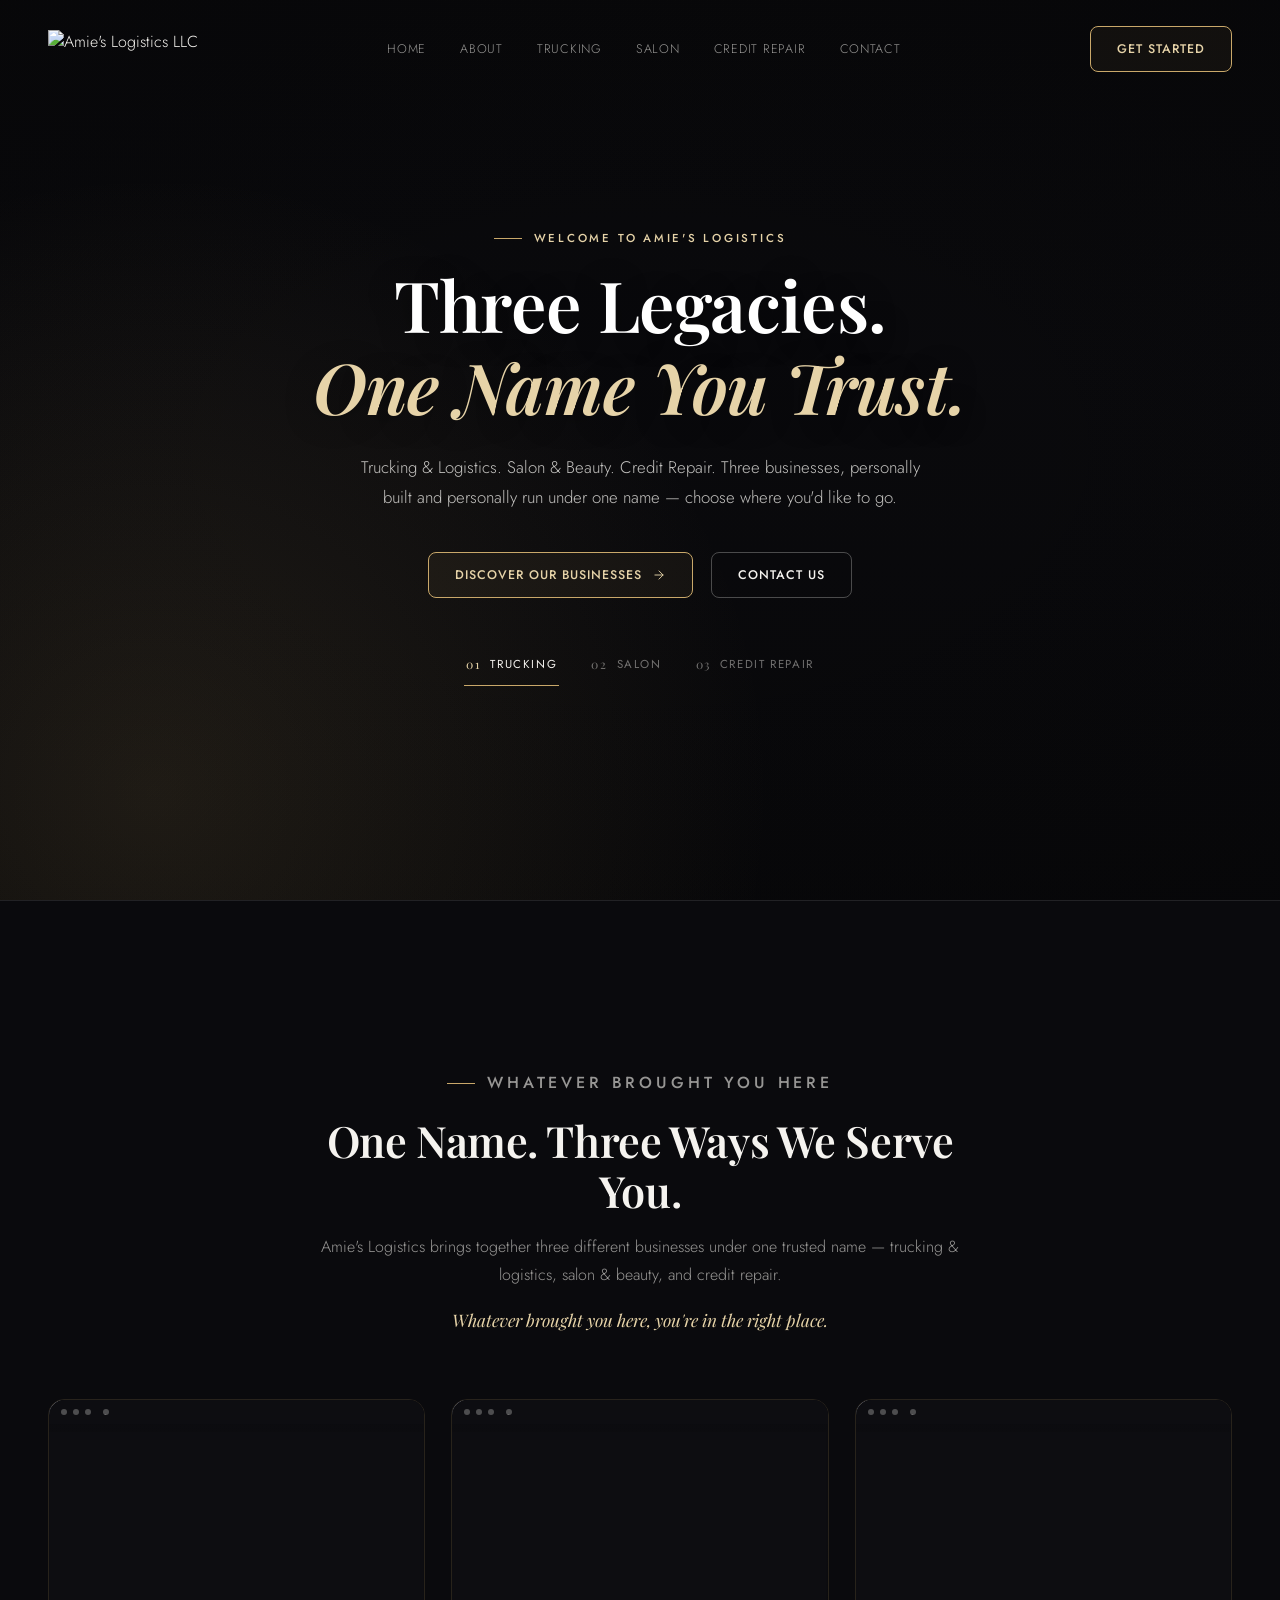
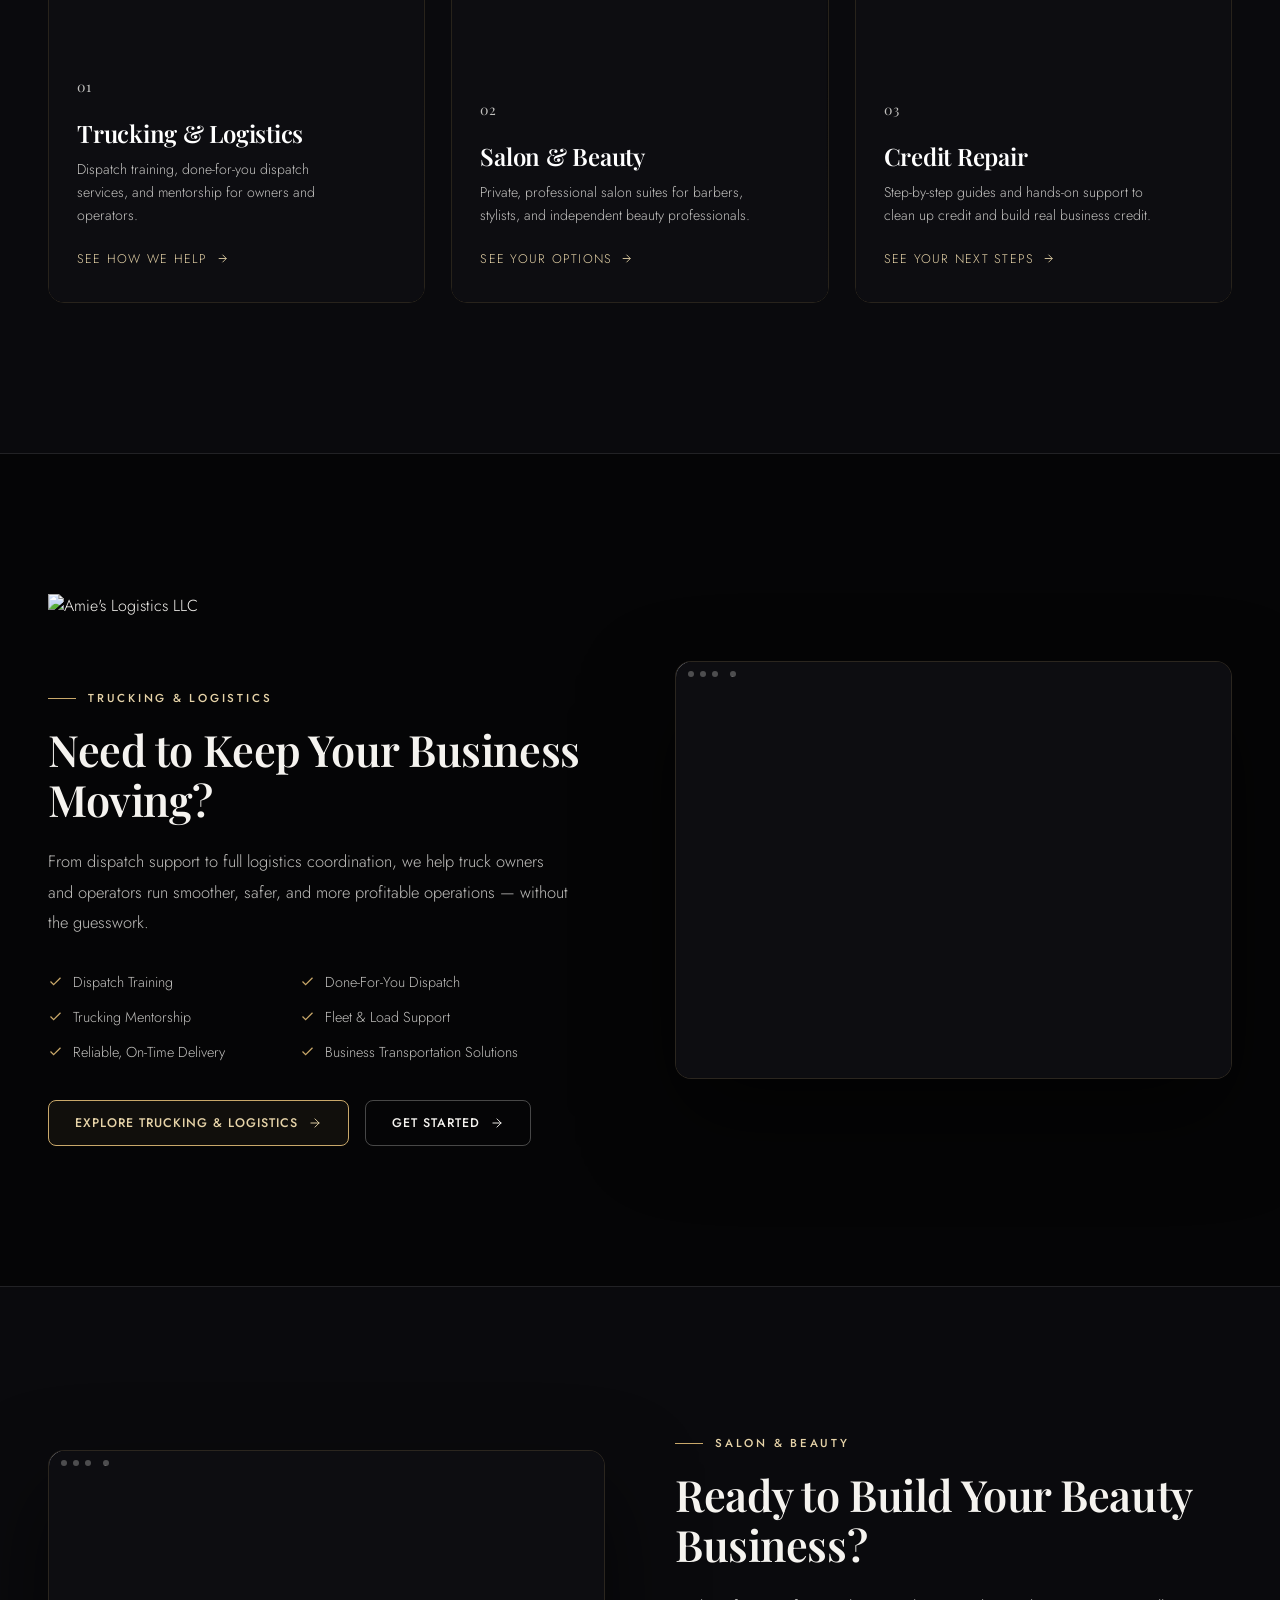
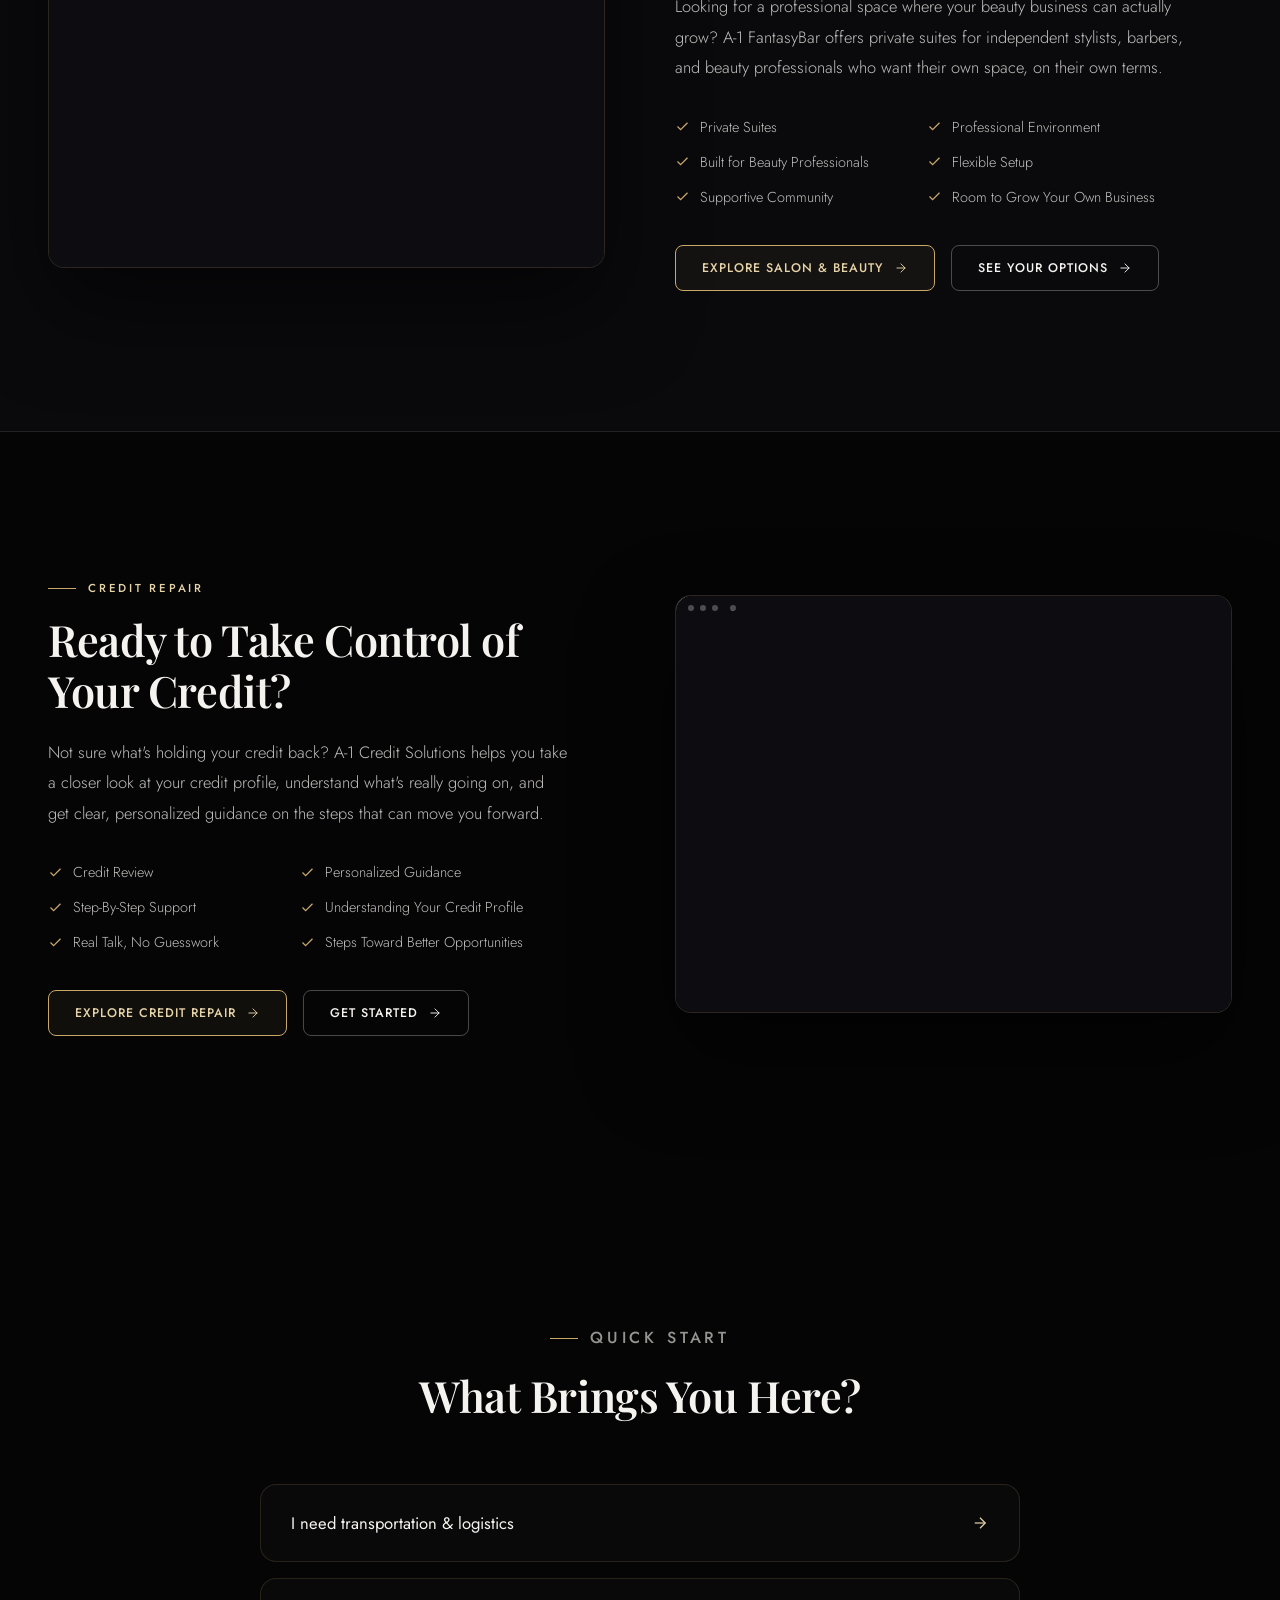
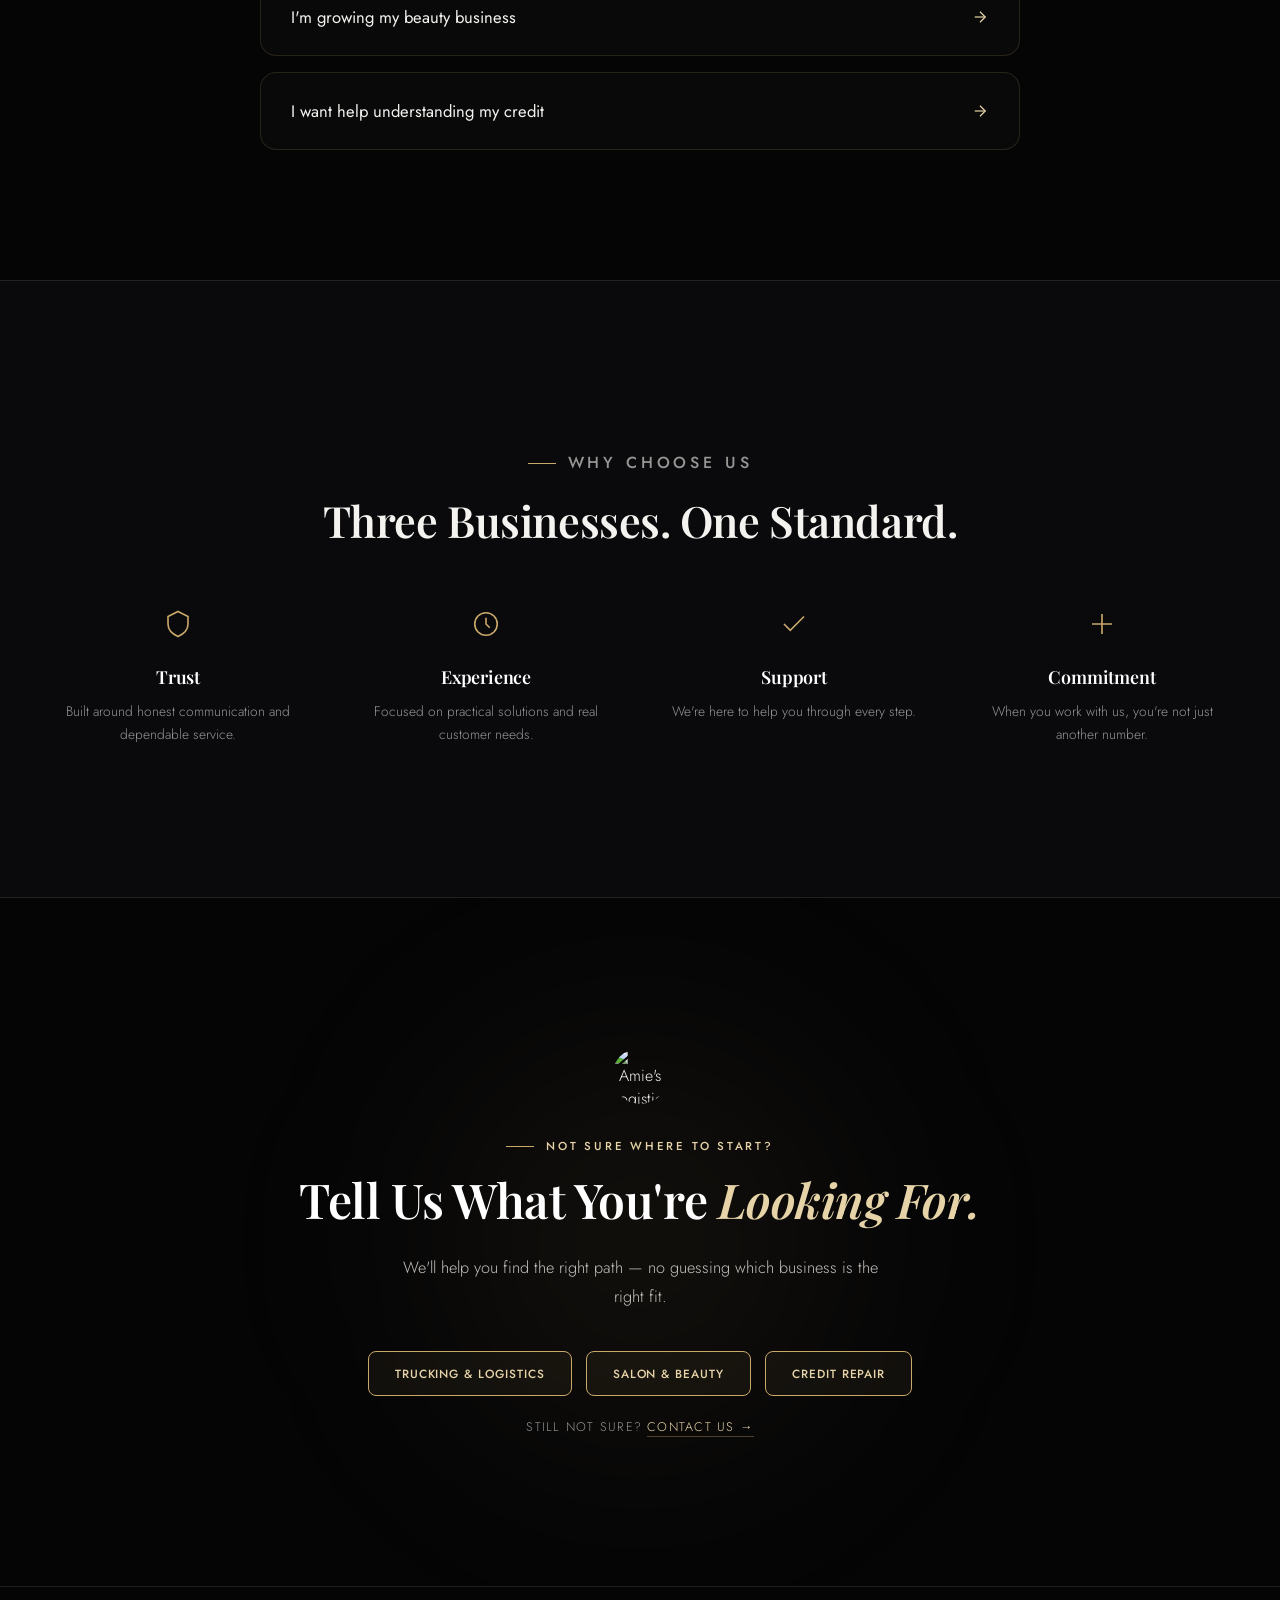
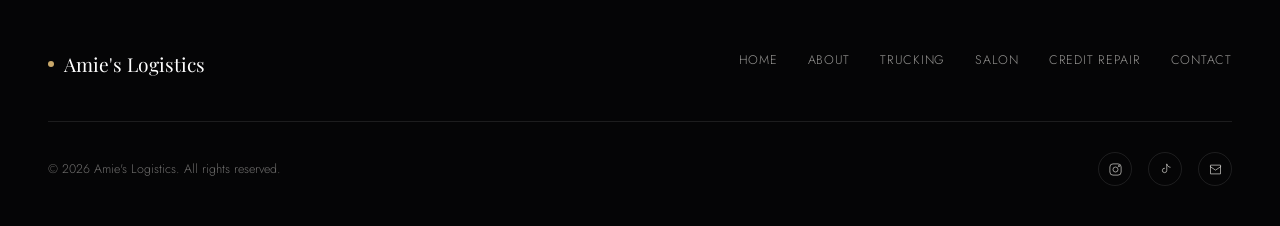
==== index.html @ 56acf5ae "Show the full target-site nav bar in previews again" ====
<!doctype html>
<html lang="en">
<head>
<meta charset="utf-8" />
<meta name="viewport" content="width=device-width, initial-scale=1" />
<title>Amie's Logistics | Trucking, Salon &amp; Credit Repair</title>
<meta name="description" content="Three trusted businesses, one name: Amie's Logistics, A-1 FantasyBar, and A-1 Credit Solutions." />
<link rel="icon" href="https://raw.githubusercontent.com/jaredrafalesgan/Trucking-Amie-Logistics/claude/amies-logistics-redesign-83s2rz/assets/img/logo/favicon-32.png" type="image/png" />
<link rel="apple-touch-icon" href="https://raw.githubusercontent.com/jaredrafalesgan/Trucking-Amie-Logistics/claude/amies-logistics-redesign-83s2rz/assets/img/logo/apple-touch-icon.jpg" />
<link rel="preconnect" href="https://fonts.googleapis.com">
<link rel="preconnect" href="https://fonts.gstatic.com" crossorigin>
<link href="https://fonts.googleapis.com/css2?family=Playfair+Display:ital,wght@0,500;0,600;0,700;1,500&family=Jost:wght@300;400;500;600&display=swap" rel="stylesheet">
<link rel="preload" as="image" href="https://raw.githubusercontent.com/jaredrafalesgan/Trucking-Amie-Logistics/claude/amies-logistics-redesign-83s2rz/assets/img/gateway/hero-preview-trucking.jpg" />
<link rel="preload" as="image" href="https://raw.githubusercontent.com/jaredrafalesgan/Trucking-Amie-Logistics/claude/amies-logistics-redesign-83s2rz/assets/img/gateway/hero-preview-salon.jpg" />
<link rel="preload" as="image" href="https://raw.githubusercontent.com/jaredrafalesgan/Trucking-Amie-Logistics/claude/amies-logistics-redesign-83s2rz/assets/img/gateway/hero-preview-credit-repair.jpg" />
<style>
:root{
  --bg-950:#050506;
  --bg-900:#0a0a0d;
  --bg-850:#0e0e12;
  --line:rgba(201,168,106,.16);
  --line-soft:rgba(245,243,239,.1);
  --gold:#c9a86a;
  --gold-soft:#e6d3a8;
  --white:#f5f3ef;
  --gray-300:rgba(245,243,239,.78);
  --gray-400:rgba(245,243,239,.6);
  --gray-500:rgba(245,243,239,.44);
  --serif:'Playfair Display',Georgia,serif;
  --sans:'Jost',Arial,sans-serif;
  --container:1240px;
  --r-card:16px;
  --r-btn:8px;
}
*{box-sizing:border-box;}
html{scroll-behavior:smooth;overflow-x:hidden;width:100%;}
body{
  margin:0;
  width:100%;
  background:var(--bg-950);
  color:var(--white);
  font-family:var(--sans);
  font-weight:300;
  -webkit-font-smoothing:antialiased;
  overflow-x:hidden;
}
/* Full-bleed top-level bands: when this page is pasted into a page
   builder's own boxed/max-width row (e.g. a GoHighLevel Custom HTML
   element), these selectors break out to the true viewport edge so
   backgrounds always run edge-to-edge instead of leaving side gaps.
   .wrap elements nested inside still center the actual text/cards at
   a comfortable reading width — only the band itself goes full width. */
.hero,.explore,.biz-detail,.selector,.why,.final-cta,.site-footer{
  width:100vw;
  max-width:100vw;
  margin-left:calc(50% - 50vw);
  margin-right:calc(50% - 50vw);
}
img,video{max-width:100%;display:block;}
a{color:inherit;text-decoration:none;}
.wrap{max-width:var(--container);margin:0 auto;padding:0 28px;}
h1,h2,h3{font-family:var(--serif);font-weight:600;margin:0;line-height:1.16;letter-spacing:-.01em;}
p{margin:0;}
.eyebrow{
  display:inline-flex;align-items:center;gap:12px;
  font-size:.72rem;letter-spacing:.24em;text-transform:uppercase;
  color:var(--gold-soft);margin:0 0 18px;font-weight:500;
}
.eyebrow::before{content:"";width:28px;height:1px;background:var(--gold);flex:none;}
.center .eyebrow{justify-content:center;}
.divider{width:56px;height:1px;background:linear-gradient(90deg,var(--gold),transparent);margin:22px 0;}
.center .divider{margin-left:auto;margin-right:auto;background:linear-gradient(90deg,transparent,var(--gold),transparent);}

.btn{
  display:inline-flex;align-items:center;gap:10px;
  padding:13px 26px;border-radius:var(--r-btn);font-size:.78rem;font-weight:500;
  letter-spacing:.08em;text-transform:uppercase;border:1px solid transparent;
  transition:transform .25s ease,border-color .25s ease,background .25s ease,color .25s ease;
  cursor:pointer;white-space:nowrap;
}
.btn svg{width:14px;height:14px;stroke:currentColor;fill:none;stroke-width:1.6;stroke-linecap:round;stroke-linejoin:round;transition:transform .25s ease;}
.btn:hover svg{transform:translateX(3px);}
.btn-gold{border-color:var(--gold);color:var(--gold-soft);background:rgba(201,168,106,.06);}
.btn-gold:hover{background:rgba(201,168,106,.14);border-color:var(--gold-soft);}
.btn-ghost{border-color:rgba(245,243,239,.28);color:var(--white);}
.btn-ghost:hover{border-color:rgba(245,243,239,.55);}
.link-arrow{display:inline-flex;align-items:center;gap:8px;font-size:.78rem;letter-spacing:.1em;text-transform:uppercase;color:var(--gold-soft);position:relative;}
.link-arrow svg{width:13px;height:13px;stroke:currentColor;fill:none;stroke-width:1.6;transition:transform .3s ease;}
.link-arrow:hover svg{transform:translateX(5px);}

[data-reveal]{opacity:0;transform:translateY(28px);transition:opacity .9s cubic-bezier(.19,1,.22,1),transform .9s cubic-bezier(.19,1,.22,1);}
[data-reveal].is-visible{opacity:1;transform:translateY(0);}
@media (prefers-reduced-motion: reduce){ [data-reveal]{opacity:1!important;transform:none!important;transition:none!important;} }

/* ---------- nav ---------- */
.site-header{position:fixed;top:0;left:0;right:0;z-index:70;background:transparent;border-bottom:1px solid transparent;transition:background .4s ease,border-color .4s ease,padding .3s ease;}
.site-header.is-scrolled{background:rgba(5,5,6,.86);backdrop-filter:blur(16px);border-color:var(--line);}
.nav{max-width:var(--container);margin:0 auto;padding:26px 28px;display:flex;align-items:center;justify-content:space-between;gap:24px;transition:padding .3s ease;}
.site-header.is-scrolled .nav{padding:16px 28px;}
.nav-brand{display:flex;align-items:center;}
.nav-brand img{height:38px;width:auto;display:block;}
.nav-links{display:flex;gap:34px;font-size:.78rem;letter-spacing:.06em;text-transform:uppercase;}
.nav-links a{color:var(--gray-400);transition:color .2s ease;}
.nav-links a:hover{color:var(--white);}
.nav-cta{display:flex;align-items:center;gap:18px;}
.nav-toggle{display:none;background:none;border:0;color:#fff;padding:6px;cursor:pointer;}
.nav-toggle svg{width:22px;height:22px;stroke:currentColor;fill:none;stroke-width:1.6;stroke-linecap:round;}
@media (max-width:920px){
  .nav-links{display:none;}
  .nav-cta .btn{display:none;}
  .nav-toggle{display:block;}
}
.mobile-panel{position:fixed;inset:0;z-index:90;background:var(--bg-950);display:flex;flex-direction:column;padding:26px 30px;gap:0;transform:translateX(100%);transition:transform .35s cubic-bezier(.19,1,.22,1);overflow-y:auto;}
.mobile-panel.is-open{transform:translateX(0);}
.mobile-close{align-self:flex-end;background:none;border:0;color:#fff;padding:6px;cursor:pointer;margin-bottom:20px;}
.mobile-close svg{width:22px;height:22px;stroke:currentColor;fill:none;stroke-width:1.6;stroke-linecap:round;}
.mobile-panel a{font-family:var(--serif);font-size:1.5rem;color:var(--white);padding:16px 0;border-bottom:1px solid var(--line-soft);}
.mobile-panel .btn{margin-top:26px;align-self:flex-start;}
.mobile-logo{height:36px;width:auto;margin-bottom:28px;}

/* ---------- hero ---------- */
.hero{position:relative;min-height:100vh;display:flex;align-items:center;overflow:hidden;background:var(--bg-950);}

/* cinematic hero background: one looping brand video per business,
   crossfading in turn, full-bleed behind the hero content */
.hero-preview-stage{position:absolute;inset:0;z-index:0;overflow:hidden;background:var(--bg-950);}
.hero-preview-slide{position:absolute;inset:0;opacity:0;transition:opacity .6s ease;pointer-events:none;}
.hero-preview-slide.is-active{opacity:1;transition-delay:.6s;}
.hero-preview-slide video{
  position:absolute;inset:0;width:100%;height:100%;object-fit:cover;object-position:center;background:#0d0d11;
}
.hero-preview-stage::after{
  content:"";position:absolute;inset:0;z-index:1;pointer-events:none;
  background:
    radial-gradient(circle at 12% 88%, rgba(201,168,106,.12), transparent 45%),
    radial-gradient(ellipse 120% 95% at 50% 50%, transparent 22%, rgba(5,5,6,.6) 100%),
    linear-gradient(180deg, rgba(5,5,6,.62) 0%, rgba(5,5,6,.42) 42%, rgba(5,5,6,.65) 100%);
}

.hero .wrap{position:relative;z-index:2;text-align:center;max-width:820px;}
.hero h1{font-size:clamp(2.6rem,6vw,4.4rem);color:#fff;margin-bottom:24px;text-shadow:0 4px 30px rgba(0,0,0,.4);}
.hero h1 em{font-style:italic;color:var(--gold-soft);}
.hero p.lede{font-size:1.05rem;color:var(--gray-300);max-width:560px;margin:0 auto 40px;line-height:1.8;font-weight:300;}
.hero .cta-row{display:flex;gap:18px;flex-wrap:wrap;justify-content:center;}

/* current-business indicators */
.hero-indicators{position:relative;z-index:2;display:flex;gap:30px;justify-content:center;margin-top:52px;flex-wrap:wrap;}
.hero-indicator{
  display:flex;align-items:center;gap:9px;background:none;border:0;padding:6px 2px;cursor:pointer;
  color:var(--gray-500);font-family:var(--sans);font-size:.72rem;letter-spacing:.14em;text-transform:uppercase;
  transition:color .3s ease;position:relative;
}
.hero-indicator .num{font-family:var(--serif);font-size:.76rem;color:var(--gray-500);transition:color .3s ease;}
.hero-indicator::after{content:"";position:absolute;left:0;bottom:-8px;width:100%;height:1px;background:var(--gold);transform:scaleX(0);transform-origin:left;transition:transform .4s ease;}
.hero-indicator:hover{color:var(--gray-300);}
.hero-indicator.is-active{color:var(--white);}
.hero-indicator.is-active .num{color:var(--gold-soft);}
.hero-indicator.is-active::after{transform:scaleX(1);}
@media (max-width:560px){.hero-indicators{gap:20px;margin-top:40px;}.hero-indicator{font-size:.66rem;}}

/* ---------- section heading shared ---------- */
.section-head{max-width:640px;margin:0 auto 64px;text-align:center;}
.section-head h2{font-size:clamp(1.9rem,3.6vw,2.7rem);}
.section-head p{color:var(--gray-400);margin-top:18px;font-size:1rem;line-height:1.75;}
.section-head p.highlight{color:var(--gold-soft);margin-top:16px;font-family:var(--serif);font-size:1.08rem;font-style:italic;}

/* ---------- explore (intro + business cards) ---------- */
.explore{padding:150px 0;background:var(--bg-900);border-top:1px solid var(--line-soft);border-bottom:1px solid var(--line-soft);scroll-margin-top:100px;}
.biz-grid{display:grid;grid-template-columns:repeat(3,1fr);gap:26px;}
.biz-card{
  position:relative;border-radius:var(--r-card);overflow:hidden;aspect-ratio:3/4;
  border:1px solid var(--line);transition:transform .4s cubic-bezier(.19,1,.22,1);cursor:pointer;
}
.biz-card:hover{transform:translateY(-6px);}
.biz-card img{position:absolute;inset:0;width:100%;height:100%;object-fit:cover;transition:transform .6s ease;}
.biz-card:hover img{transform:scale(1.06);}
.biz-card::before{content:"";position:absolute;inset:0;background:linear-gradient(to top,rgba(5,5,6,.94) 8%,rgba(5,5,6,.55) 46%,rgba(5,5,6,.15) 72%);z-index:1;}
.live-preview{position:absolute;inset:0;overflow:hidden;background:#0d0d11;}
.live-preview::after{
  content:"";position:absolute;inset:0;z-index:1;pointer-events:none;
  background:linear-gradient(to bottom, transparent 58%, rgba(13,13,17,.6) 78%, #0d0d11 100%);
}
/* Frames with a known hero height (below) are cropped precisely to the
   hero itself, so they only need a hairline safety fade, not a mask. */
.live-preview[data-hero-h]::after{
  background:linear-gradient(to bottom, transparent 97%, #0d0d11 100%);
}
/* Always-visible base layer: shows instantly, and shows through again
   whenever the iframe below is unmounted (see the IntersectionObserver
   in the script at the bottom) — while it's off-screen, just after it
   scrolls away, or on the rare device that can't embed the live page
   at all. */
.preview-fallback{position:absolute;inset:0;width:100%;height:100%;object-fit:cover;object-position:top center;z-index:0;}
/* Recorded screen-capture of the actual live site, played on mobile in
   place of the still screenshot (desktop keeps its real live iframe).
   Sits on top of .preview-fallback in the DOM so it covers the image
   the instant it starts, and shares its poster so there's no flash. */
.preview-video{position:absolute;inset:0;width:100%;height:100%;object-fit:cover;object-position:top center;z-index:0;}
.live-preview-bar{position:absolute;top:0;left:0;right:0;z-index:2;display:flex;align-items:center;gap:6px;padding:9px 12px;background:#0d0d11;}
.live-preview-bar span{width:6px;height:6px;border-radius:50%;background:rgba(245,243,239,.28);}
.live-preview-bar .url{margin-left:6px;font-size:.6rem;letter-spacing:.03em;color:var(--gray-500);white-space:nowrap;overflow:hidden;text-overflow:ellipsis;}
.live-preview iframe{position:absolute;top:32px;left:0;width:1440px;height:2600px;border:0;pointer-events:none;transform-origin:top left;background:#0d0d11;z-index:1;}
.biz-card:hover .live-preview iframe{transition:transform .6s ease;}
.biz-content{position:relative;z-index:2;height:100%;display:flex;flex-direction:column;justify-content:flex-end;padding:34px 28px;}
.biz-num{font-family:var(--serif);font-size:.85rem;color:var(--gold-soft);letter-spacing:.08em;margin-bottom:14px;}
.biz-content h3{font-size:1.5rem;color:#fff;margin-bottom:10px;}
.biz-content p{font-size:.88rem;line-height:1.65;color:var(--gray-300);margin-bottom:22px;max-width:280px;}
@media (max-width:980px){.biz-grid{grid-template-columns:1fr;max-width:440px;margin:0 auto;}.biz-card{aspect-ratio:4/5;}}

/* ---------- business detail sections (trucking / salon / credit repair) ---------- */
/* scroll-margin-top keeps the fixed nav from landing flush against — and
   visually overlapping — this section's own top edge (its preview frame's
   nav bar included) when the page scrolls here via the selector links or
   a direct #anchor, since the fixed header has no room of its own in the
   page's normal layout flow to push against. */
.biz-detail{padding:140px 0;background:var(--bg-950);overflow:hidden;scroll-margin-top:100px;}
.biz-detail.bg-alt{background:var(--bg-900);border-top:1px solid var(--line-soft);border-bottom:1px solid var(--line-soft);}
.biz-detail .wrap{display:grid;grid-template-columns:1fr 1fr;gap:70px;align-items:center;}
.biz-detail-logo{height:58px;width:auto;margin-bottom:30px;display:block;}
.biz-detail-text h2{font-size:clamp(1.9rem,3.6vw,2.7rem);margin-bottom:22px;}
.biz-detail-text p.lede{color:var(--gray-300);font-size:1.03rem;line-height:1.85;margin-bottom:34px;max-width:520px;}
.biz-list{display:grid;grid-template-columns:1fr 1fr;gap:15px 24px;margin:0 0 38px;list-style:none;padding:0;max-width:480px;}
.biz-list li{display:flex;align-items:center;gap:10px;font-size:.9rem;color:var(--gray-300);}
.biz-list li svg{width:15px;height:15px;stroke:var(--gold);fill:none;stroke-width:2;flex:none;}
.biz-detail-ctas{display:flex;gap:16px;flex-wrap:wrap;}
.biz-detail-media{position:relative;}
.biz-detail-frame{position:relative;aspect-ratio:4/3;border-radius:var(--r-card);overflow:hidden;border:1px solid var(--line);box-shadow:0 40px 90px rgba(0,0,0,.55);background:#0d0d11;}
@media (max-width:900px){
  .biz-detail{padding:100px 0;}
  .biz-detail .wrap{grid-template-columns:1fr;gap:44px;}
  .biz-list{grid-template-columns:1fr;max-width:none;}
  .biz-detail-media{order:-1;}
}

/* ---------- quick selector ---------- */
.selector{padding:130px 0;background:var(--bg-950);}
.selector-grid{display:flex;flex-direction:column;gap:16px;max-width:760px;margin:48px auto 0;}
.selector-row{
  display:flex;align-items:center;justify-content:space-between;gap:20px;
  padding:26px 30px;border:1px solid var(--line);border-radius:var(--r-card);
  background:rgba(255,255,255,.02);cursor:pointer;transition:border-color .3s ease,background .3s ease,transform .3s ease;
  text-align:left;width:100%;color:var(--white);font-family:var(--sans);
}
.selector-row:hover{border-color:rgba(201,168,106,.4);background:rgba(201,168,106,.04);transform:translateX(4px);}
.selector-row.is-selected{border-color:var(--gold);background:rgba(201,168,106,.08);}
.selector-row .txt{font-size:1.04rem;font-weight:400;}
.selector-row svg{width:18px;height:18px;stroke:var(--gold-soft);fill:none;stroke-width:1.6;flex:none;transition:transform .3s ease;}
.selector-row:hover svg{transform:translateX(5px);}
@media (max-width:600px){.selector-row{padding:20px 22px;}.selector-row .txt{font-size:.92rem;}}

/* ---------- why choose us ---------- */
.why{padding:150px 0;background:var(--bg-900);border-top:1px solid var(--line-soft);border-bottom:1px solid var(--line-soft);}
.why-grid{display:grid;grid-template-columns:repeat(4,1fr);gap:48px;margin-top:8px;}
.why-item{text-align:center;}
.why-item svg{width:30px;height:30px;stroke:var(--gold);fill:none;stroke-width:1.3;margin-bottom:22px;}
.why-item h3{font-size:1.12rem;color:#fff;margin-bottom:12px;font-weight:600;}
.why-item p{font-size:.86rem;color:var(--gray-400);line-height:1.7;}
@media (max-width:900px){.why-grid{grid-template-columns:repeat(2,1fr);gap:44px 28px;}}
@media (max-width:560px){.why-grid{grid-template-columns:1fr;gap:38px;}}

/* ---------- final cta ---------- */
.final-cta{padding:150px 0;text-align:center;background:var(--bg-950);position:relative;overflow:hidden;}
.final-cta .orb{position:absolute;width:600px;height:600px;background:radial-gradient(circle,rgba(201,168,106,.1),transparent 70%);border-radius:50%;top:50%;left:50%;transform:translate(-50%,-50%);filter:blur(100px);}
.final-cta .wrap{position:relative;z-index:2;}
.final-cta-logo{height:48px;width:auto;margin:0 auto 26px;display:block;}
.final-cta h2{font-size:clamp(2rem,4vw,3rem);color:#fff;margin-bottom:26px;}
.final-cta h2 em{font-style:italic;color:var(--gold-soft);}
.final-cta p.lede{color:var(--gray-300);font-size:1.02rem;max-width:480px;margin:0 auto 40px;line-height:1.75;}
.final-cta-buttons{display:flex;gap:14px;flex-wrap:wrap;justify-content:center;margin-bottom:22px;}
.final-cta-buttons .btn{font-size:.74rem;}
.final-cta-contact{font-size:.78rem;letter-spacing:.1em;text-transform:uppercase;color:var(--gray-400);}
.final-cta-contact a{color:var(--gold-soft);border-bottom:1px solid rgba(201,168,106,.35);transition:color .2s ease;}
.final-cta-contact a:hover{color:var(--white);}

/* ---------- footer ---------- */
.site-footer{padding:64px 0 40px;background:var(--bg-950);border-top:1px solid var(--line-soft);}
.footer-top{display:flex;justify-content:space-between;align-items:flex-start;flex-wrap:wrap;gap:40px;padding-bottom:44px;border-bottom:1px solid var(--line-soft);}
.footer-brand{font-family:var(--serif);font-size:1.2rem;color:#fff;display:flex;align-items:center;gap:10px;}
.footer-brand .mark{width:6px;height:6px;border-radius:50%;background:var(--gold);}
.footer-nav{display:flex;gap:30px;flex-wrap:wrap;font-size:.78rem;letter-spacing:.06em;text-transform:uppercase;}
.footer-nav a{color:var(--gray-400);}
.footer-nav a:hover{color:var(--white);}
.footer-bottom{display:flex;justify-content:space-between;align-items:center;flex-wrap:wrap;gap:18px;padding-top:30px;}
.footer-bottom p{font-size:.78rem;color:var(--gray-500);}
.footer-socials{display:flex;gap:16px;}
.footer-socials a{width:34px;height:34px;border-radius:50%;border:1px solid var(--line-soft);display:flex;align-items:center;justify-content:center;color:var(--gray-400);transition:border-color .2s ease,color .2s ease;}
.footer-socials a:hover{border-color:var(--gold);color:var(--gold-soft);}
.footer-socials svg{width:15px;height:15px;stroke:currentColor;fill:none;stroke-width:1.6;}
</style>
</head>
<body>

<header class="site-header">
  <nav class="nav">
    <a href="/" class="nav-brand"><img src="https://raw.githubusercontent.com/jaredrafalesgan/Trucking-Amie-Logistics/claude/amies-logistics-redesign-83s2rz/assets/img/logo/logo-nav.jpg" alt="Amie's Logistics LLC" /></a>
    <div class="nav-links">
      <a href="/">Home</a>
      <a href="/about">About</a>
      <a href="/trucking">Trucking</a>
      <a href="/salon">Salon</a>
      <a href="/credit-repair">Credit Repair</a>
      <a href="/contact">Contact</a>
    </div>
    <div class="nav-cta">
      <a href="#explore" class="btn btn-gold">Get Started</a>
      <button class="nav-toggle" aria-label="Open menu"><svg viewBox="0 0 24 24"><path d="M4 7h16M4 12h16M4 17h16"/></svg></button>
    </div>
  </nav>
</header>
<div class="mobile-panel">
  <button class="mobile-close" aria-label="Close menu"><svg viewBox="0 0 24 24"><path d="M6 6l12 12M18 6L6 18"/></svg></button>
  <img class="mobile-logo" src="https://raw.githubusercontent.com/jaredrafalesgan/Trucking-Amie-Logistics/claude/amies-logistics-redesign-83s2rz/assets/img/logo/logo-nav.jpg" alt="Amie's Logistics LLC" />
  <a href="/">Home</a>
  <a href="/about">About</a>
  <a href="/trucking">Trucking</a>
  <a href="/salon">Salon</a>
  <a href="/credit-repair">Credit Repair</a>
  <a href="/contact">Contact</a>
  <a href="#explore" class="btn btn-gold">Get Started</a>
</div>

<section class="hero">
  <div class="hero-preview-stage" id="heroPreviewStage">
    <div class="hero-preview-slide is-active" data-index="0" style="background-image:url('https://raw.githubusercontent.com/jaredrafalesgan/Trucking-Amie-Logistics/claude/amies-logistics-redesign-83s2rz/assets/img/gateway/hero-preview-trucking.jpg');background-size:cover;background-position:center 20%;">
      <video muted loop playsinline autoplay preload="auto" poster="https://raw.githubusercontent.com/jaredrafalesgan/Trucking-Amie-Logistics/claude/amies-logistics-redesign-83s2rz/assets/img/gateway/hero-preview-trucking.jpg" aria-hidden="true">
        <source src="[data-uri]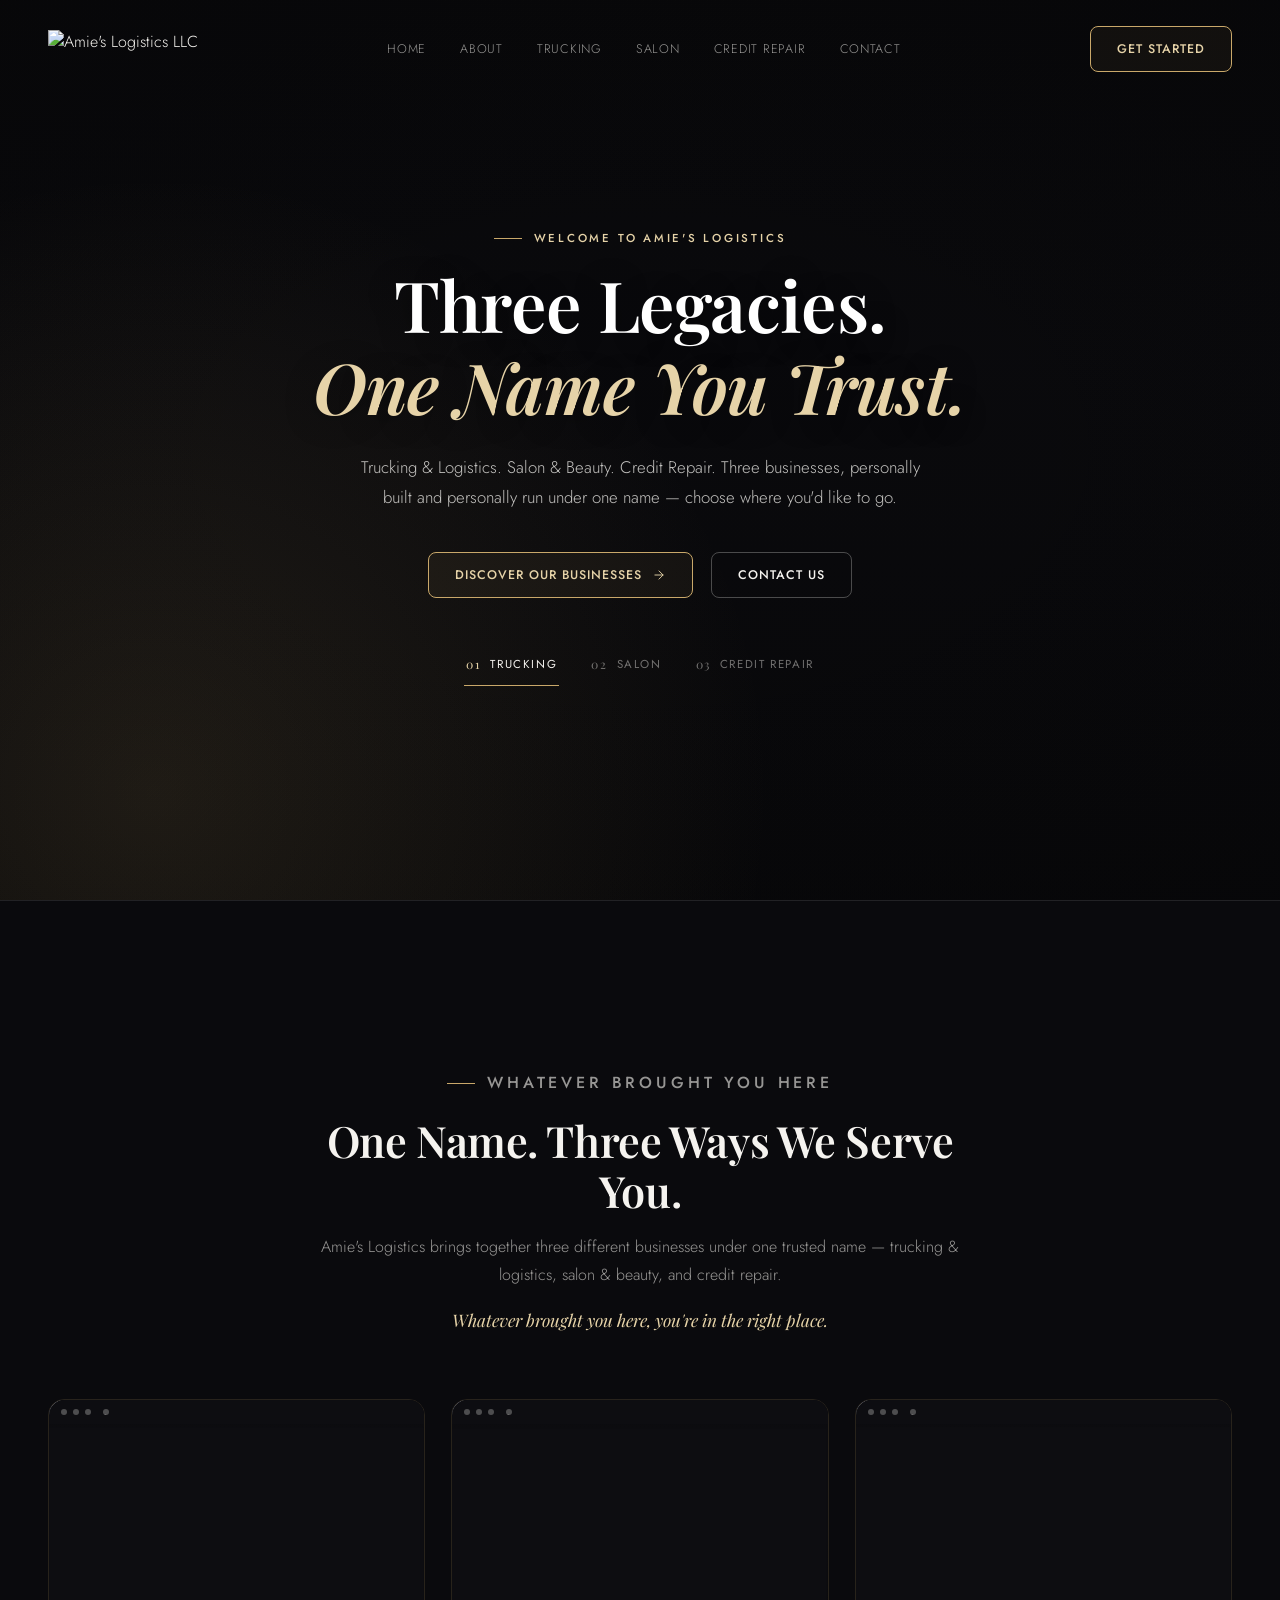
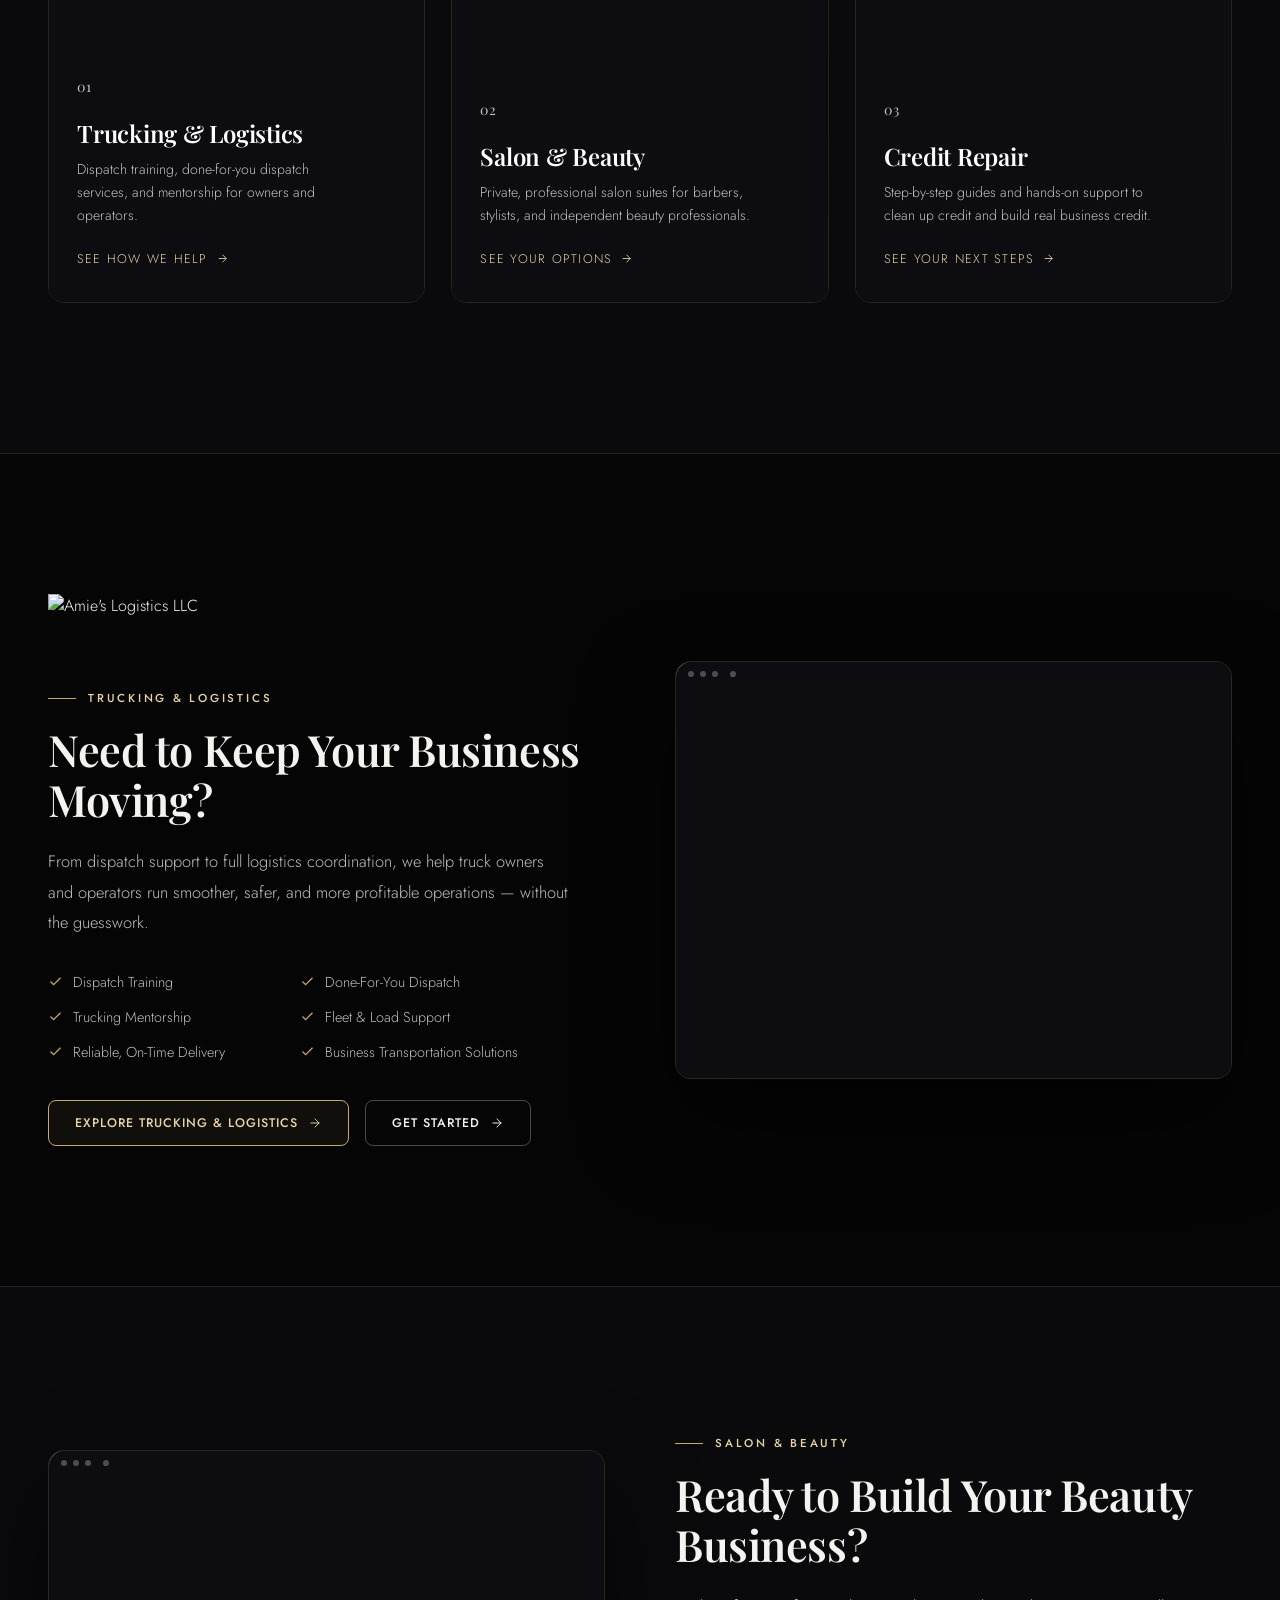
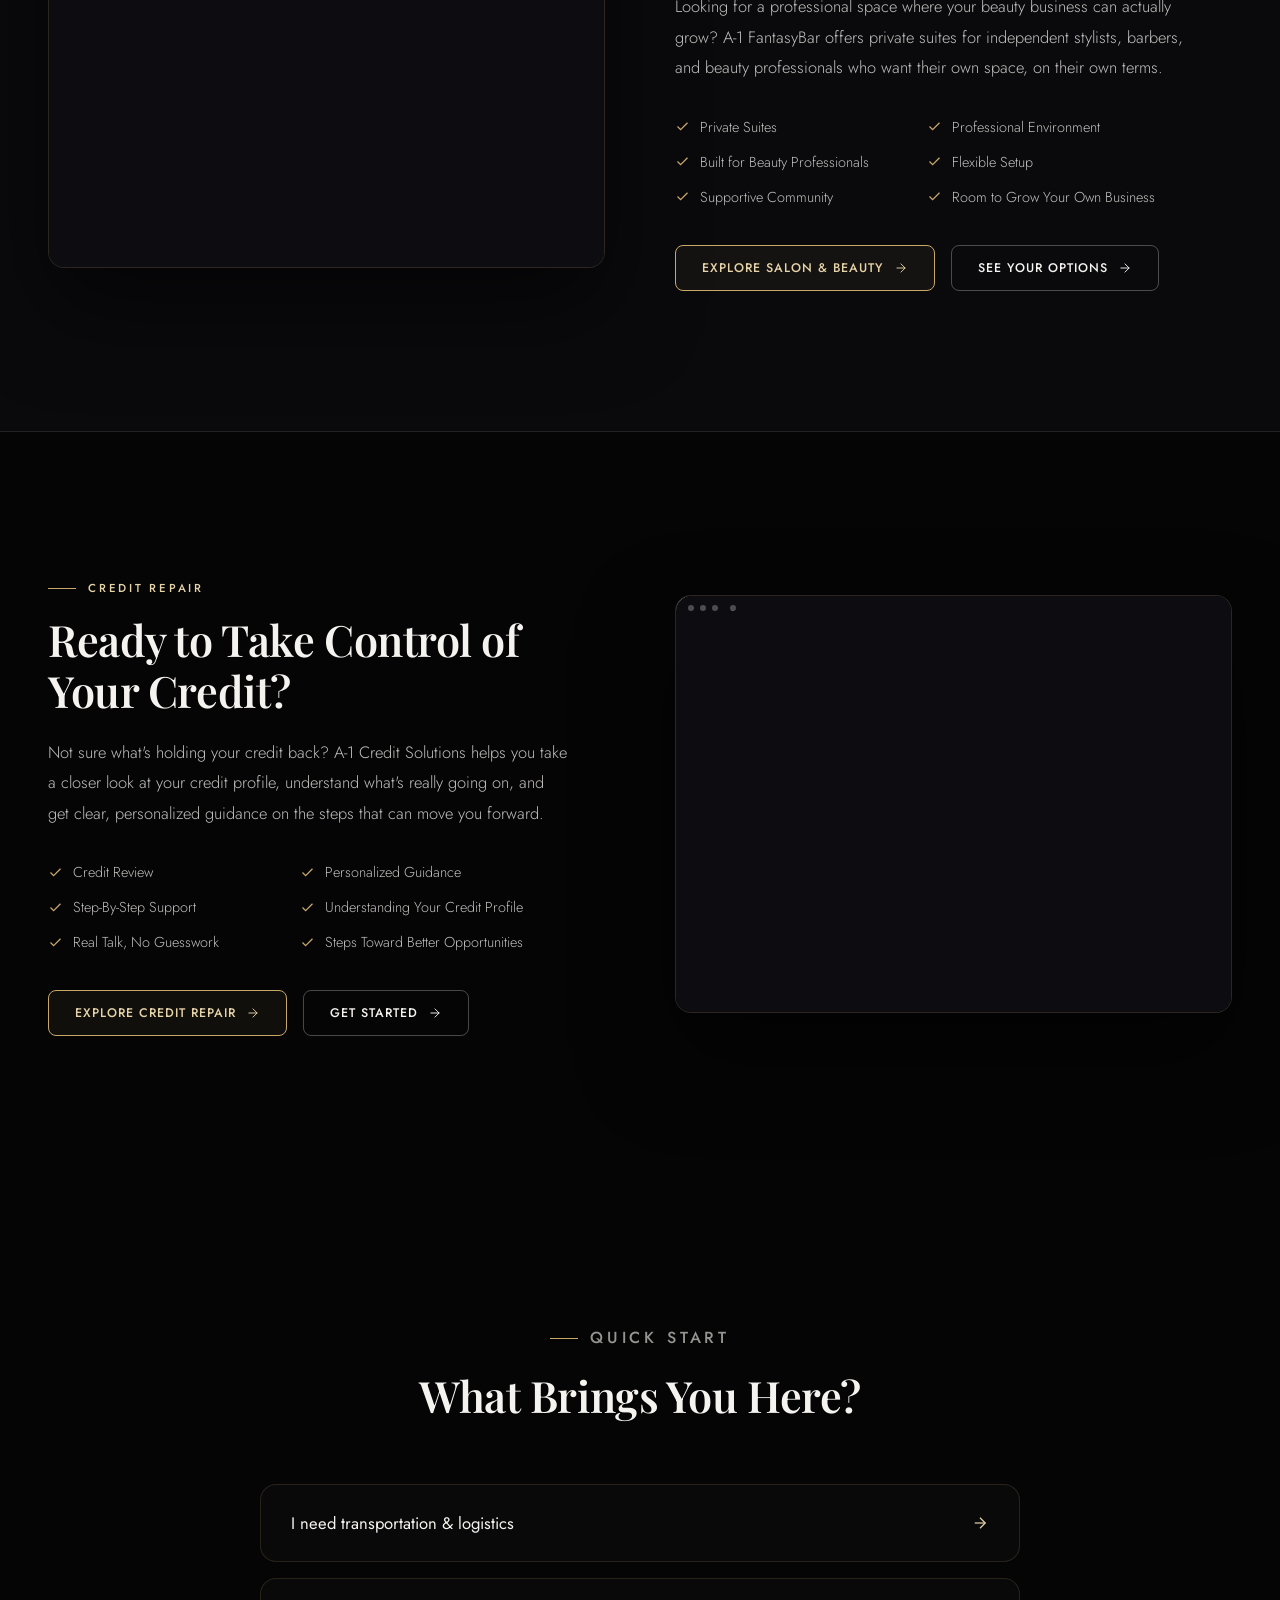
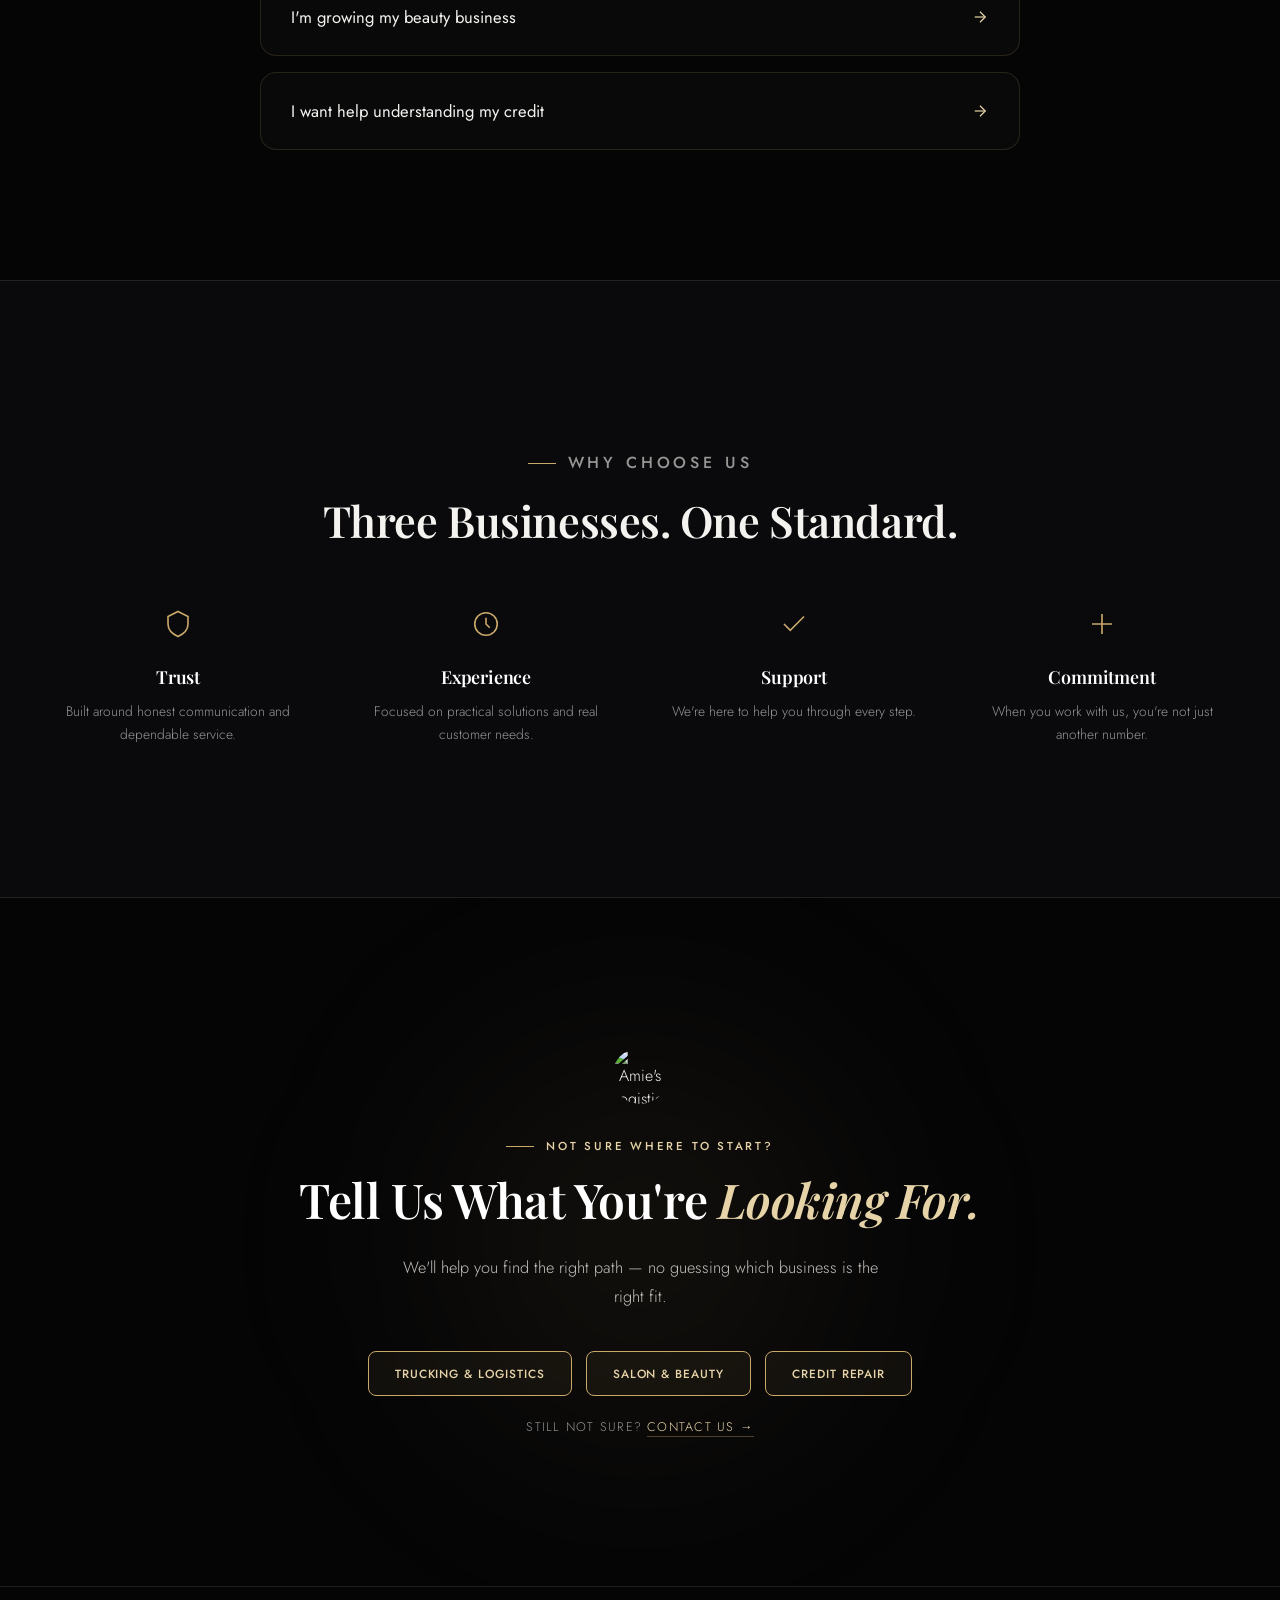
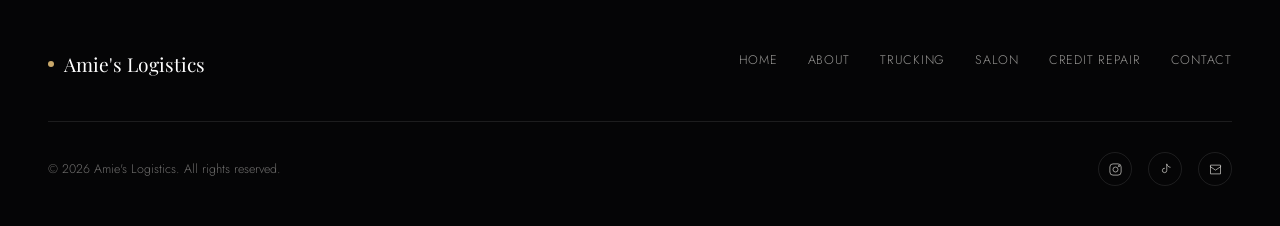
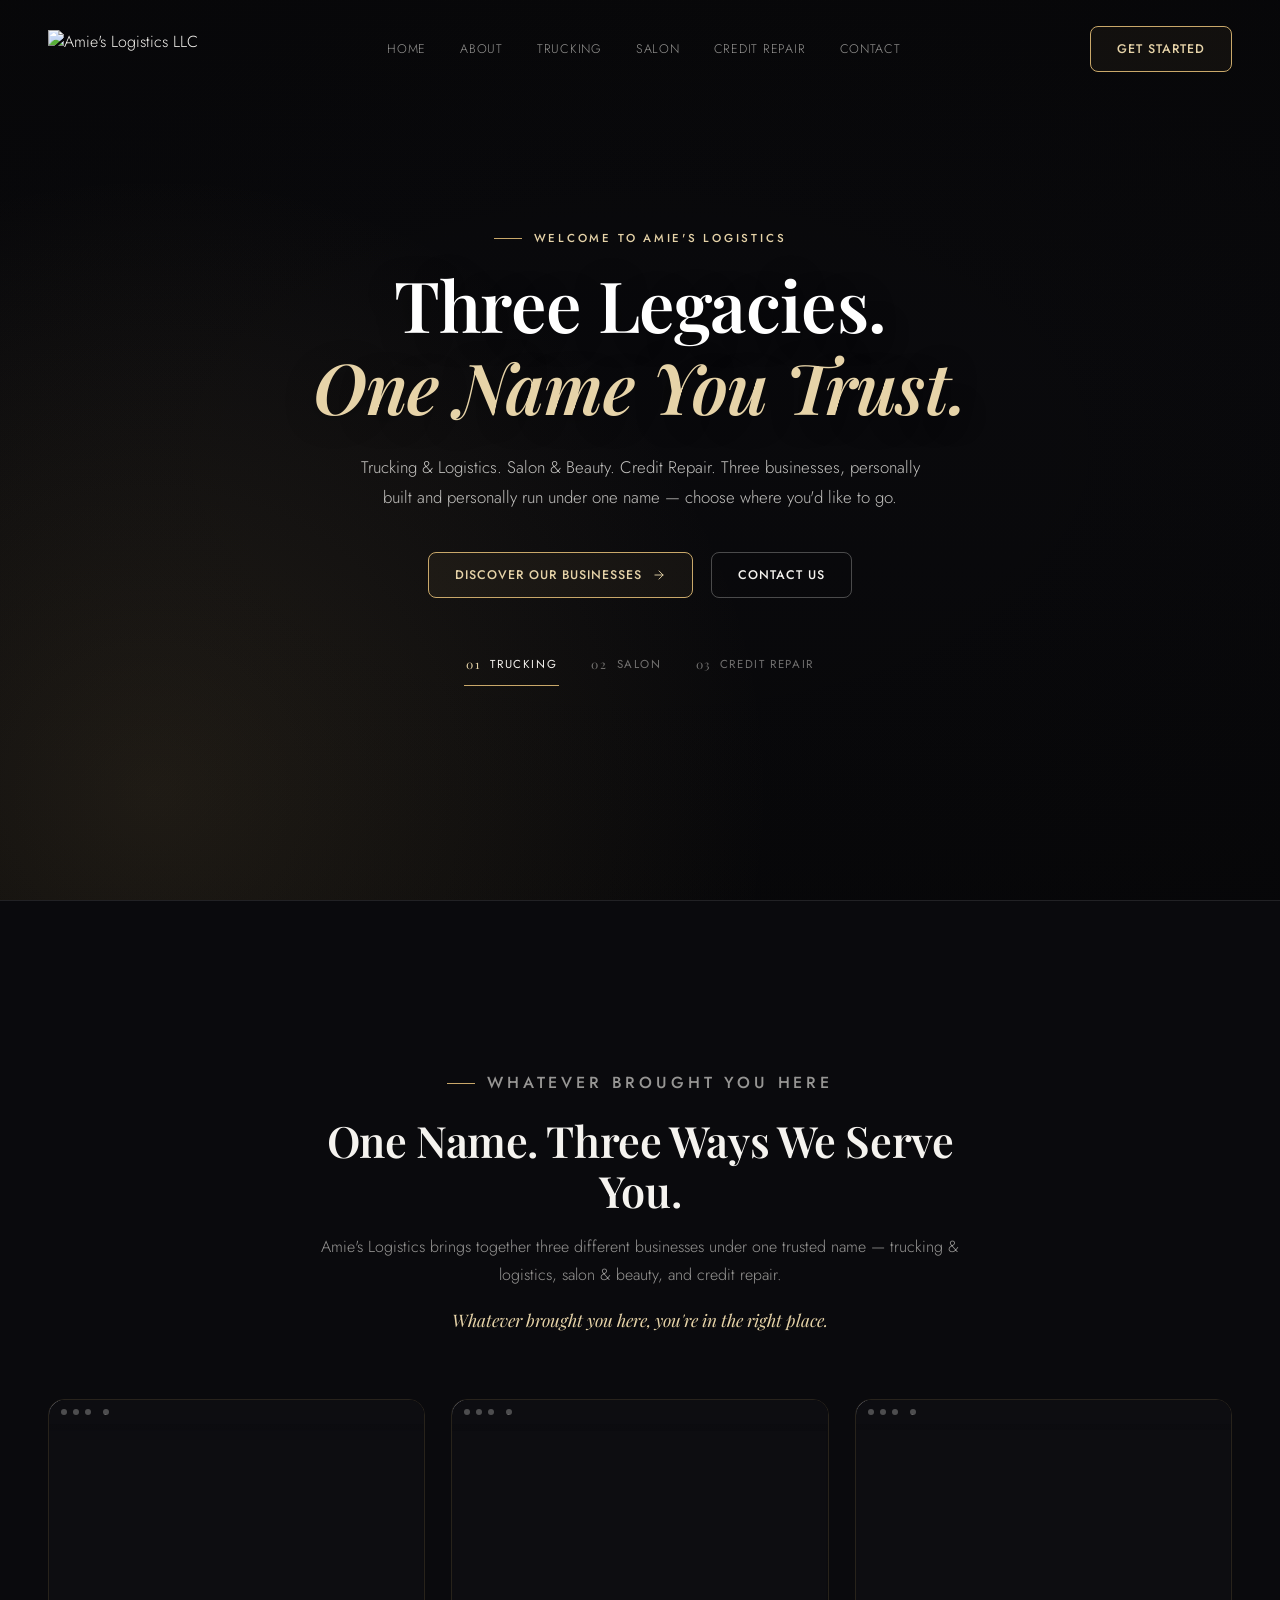
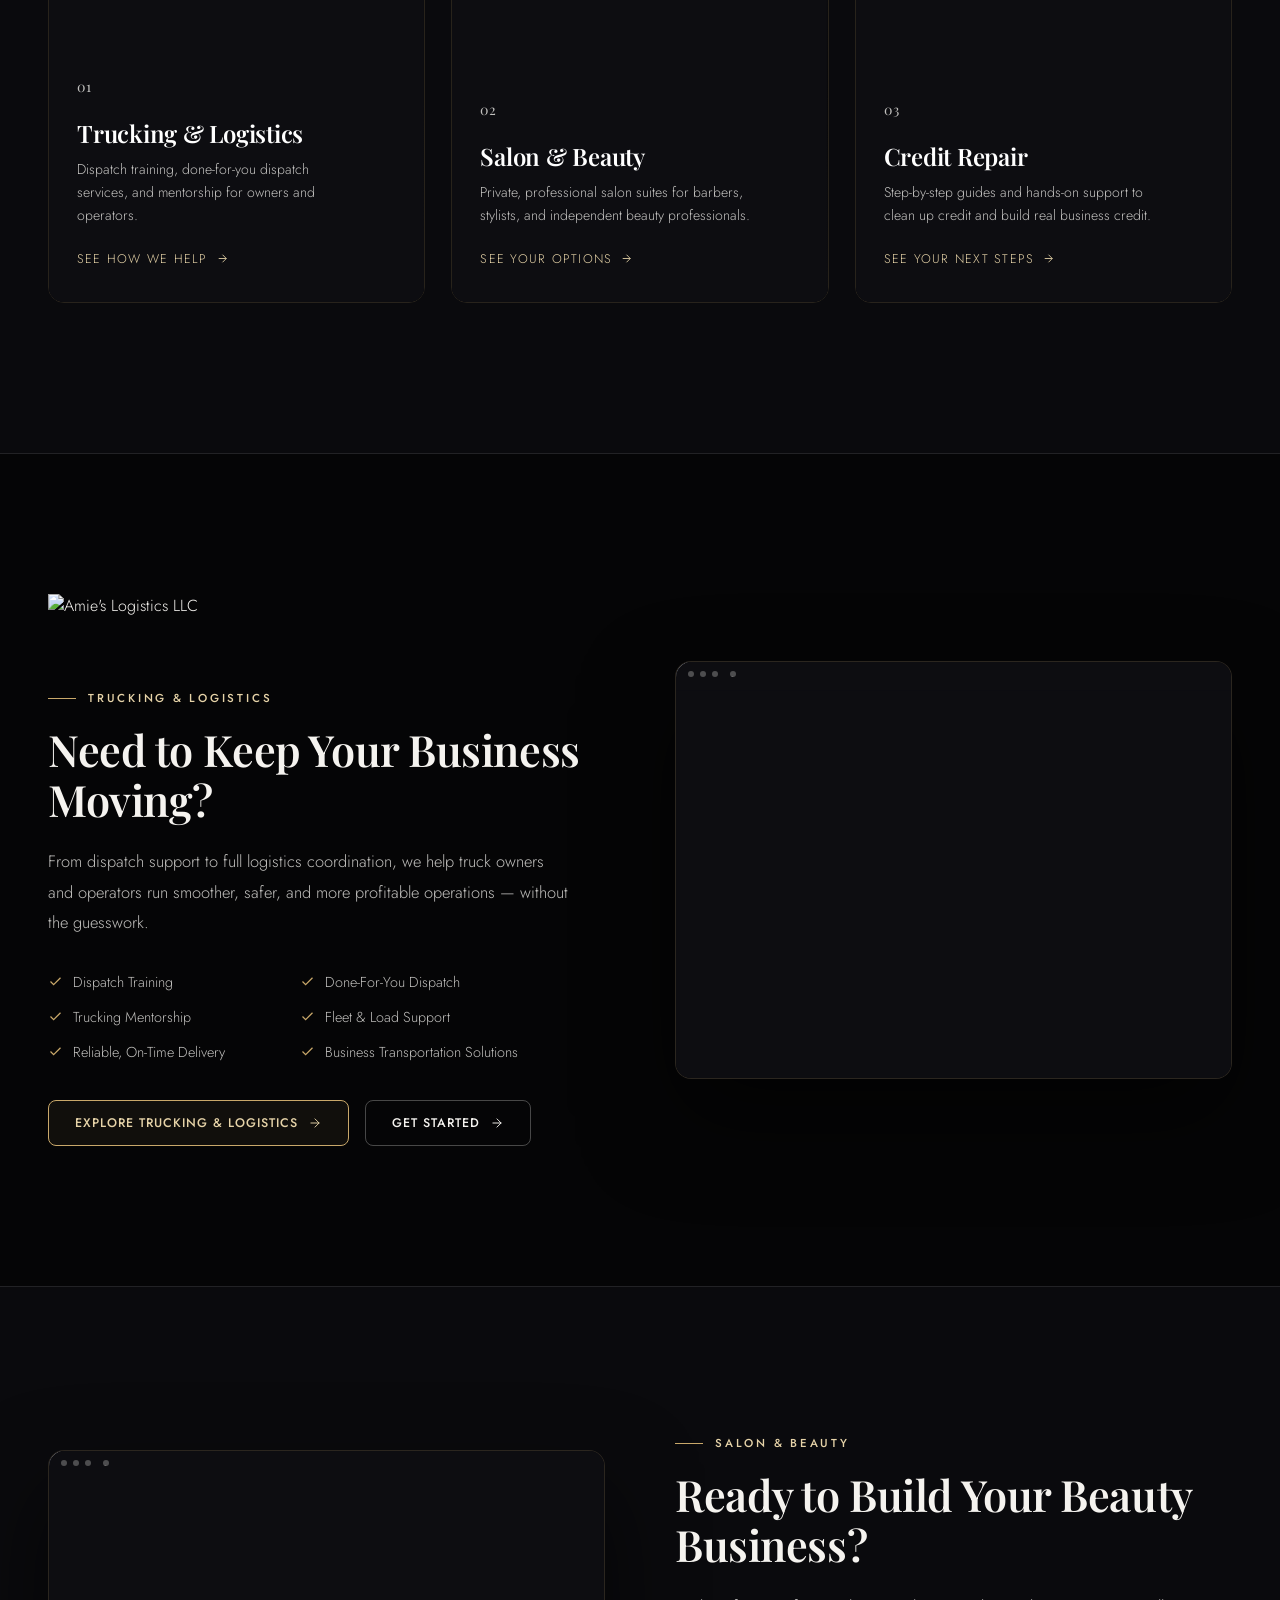
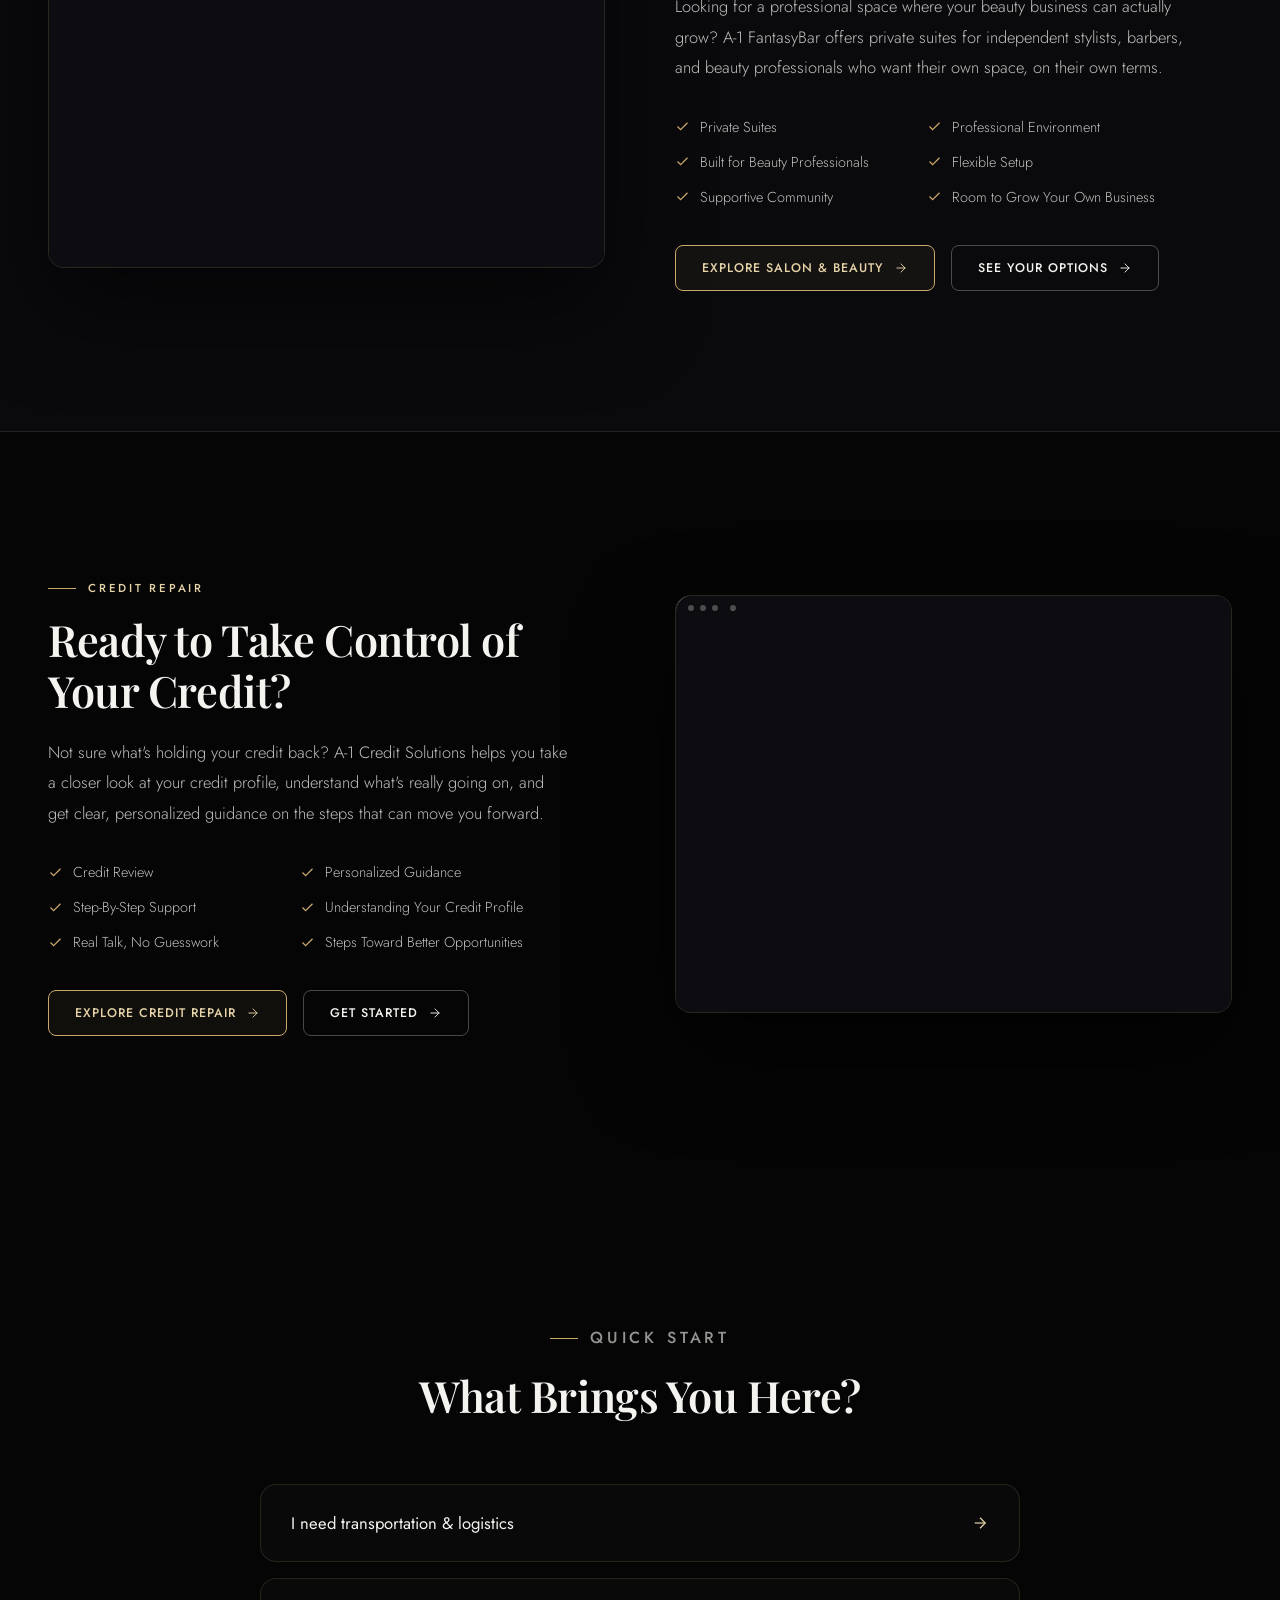
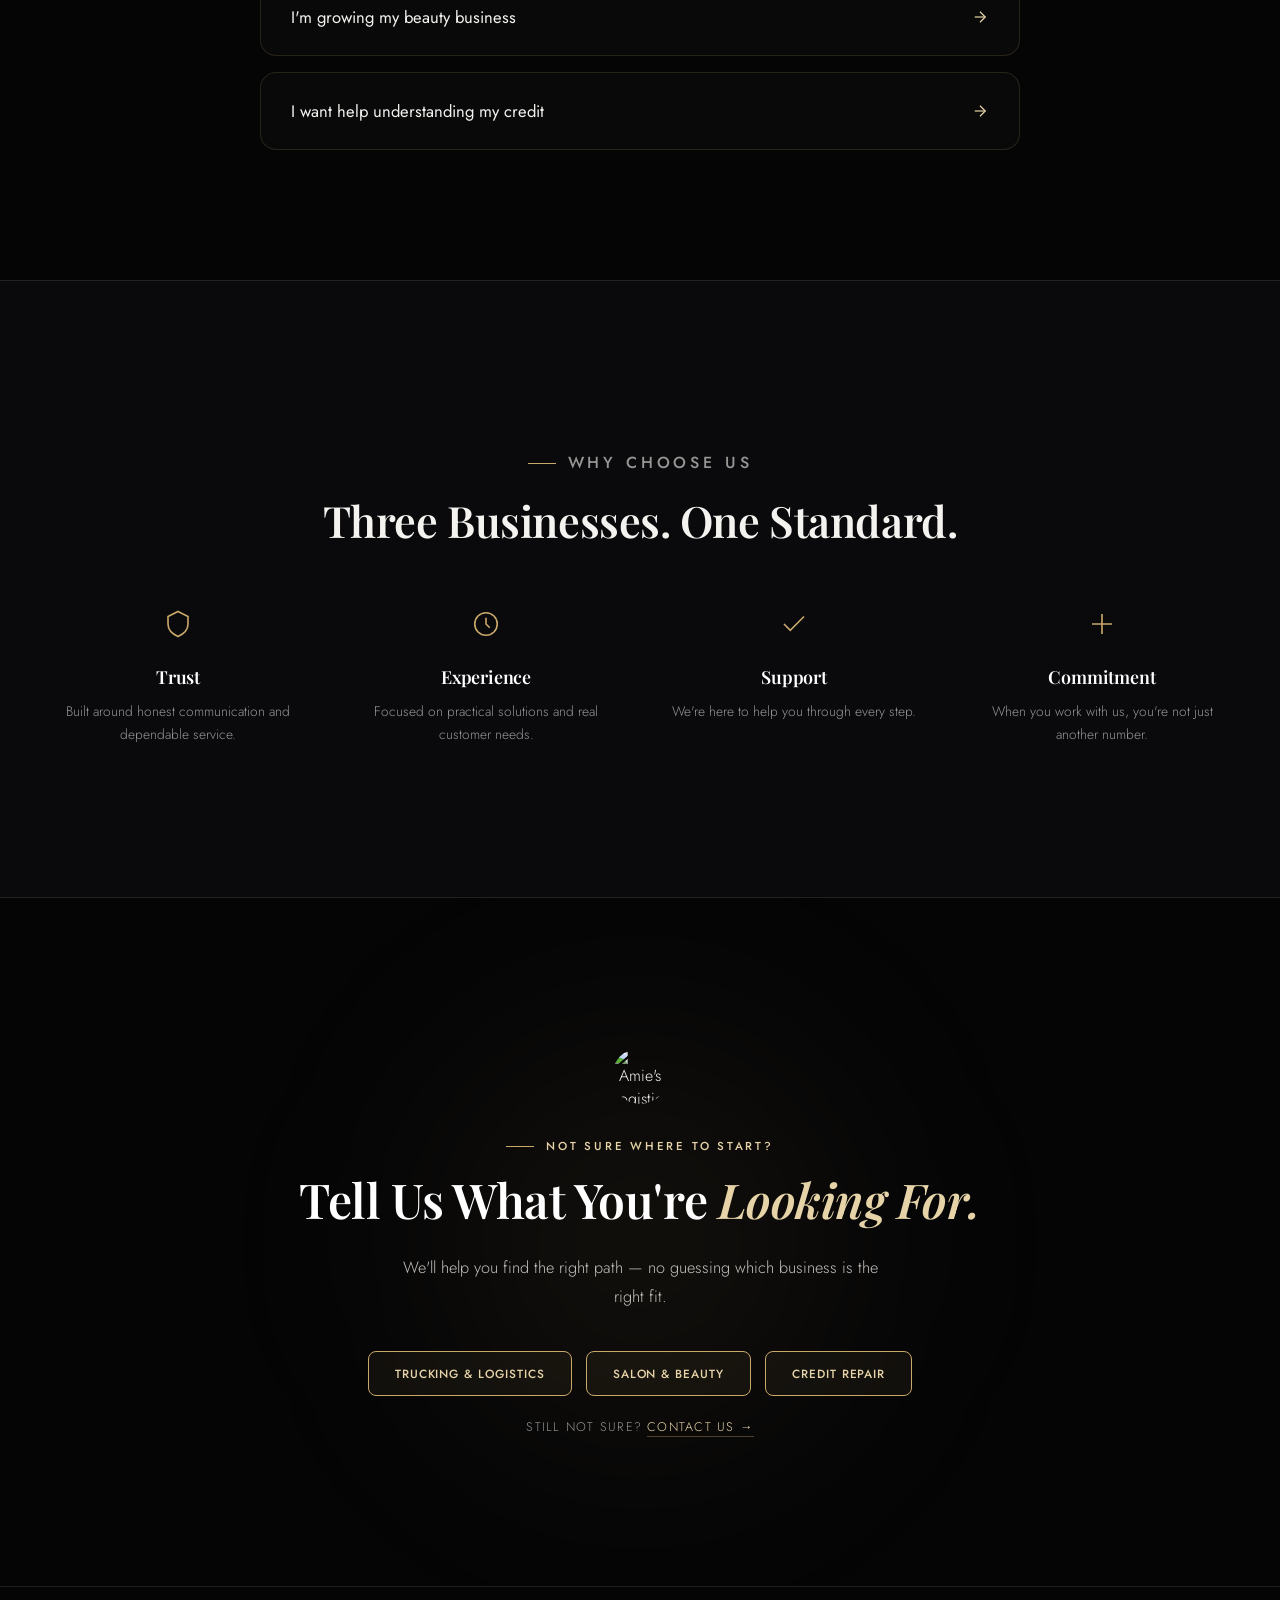
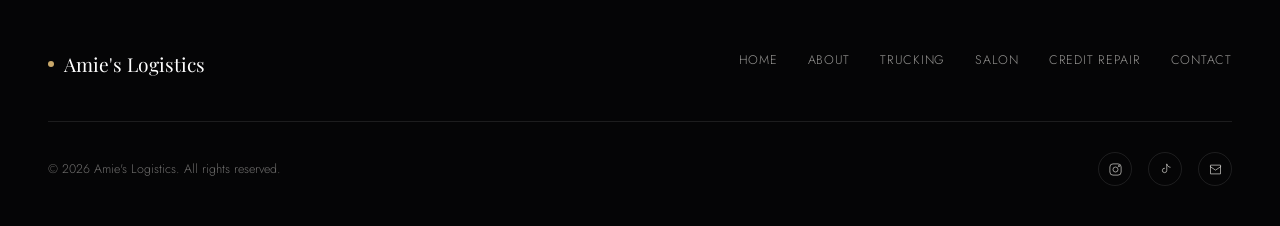
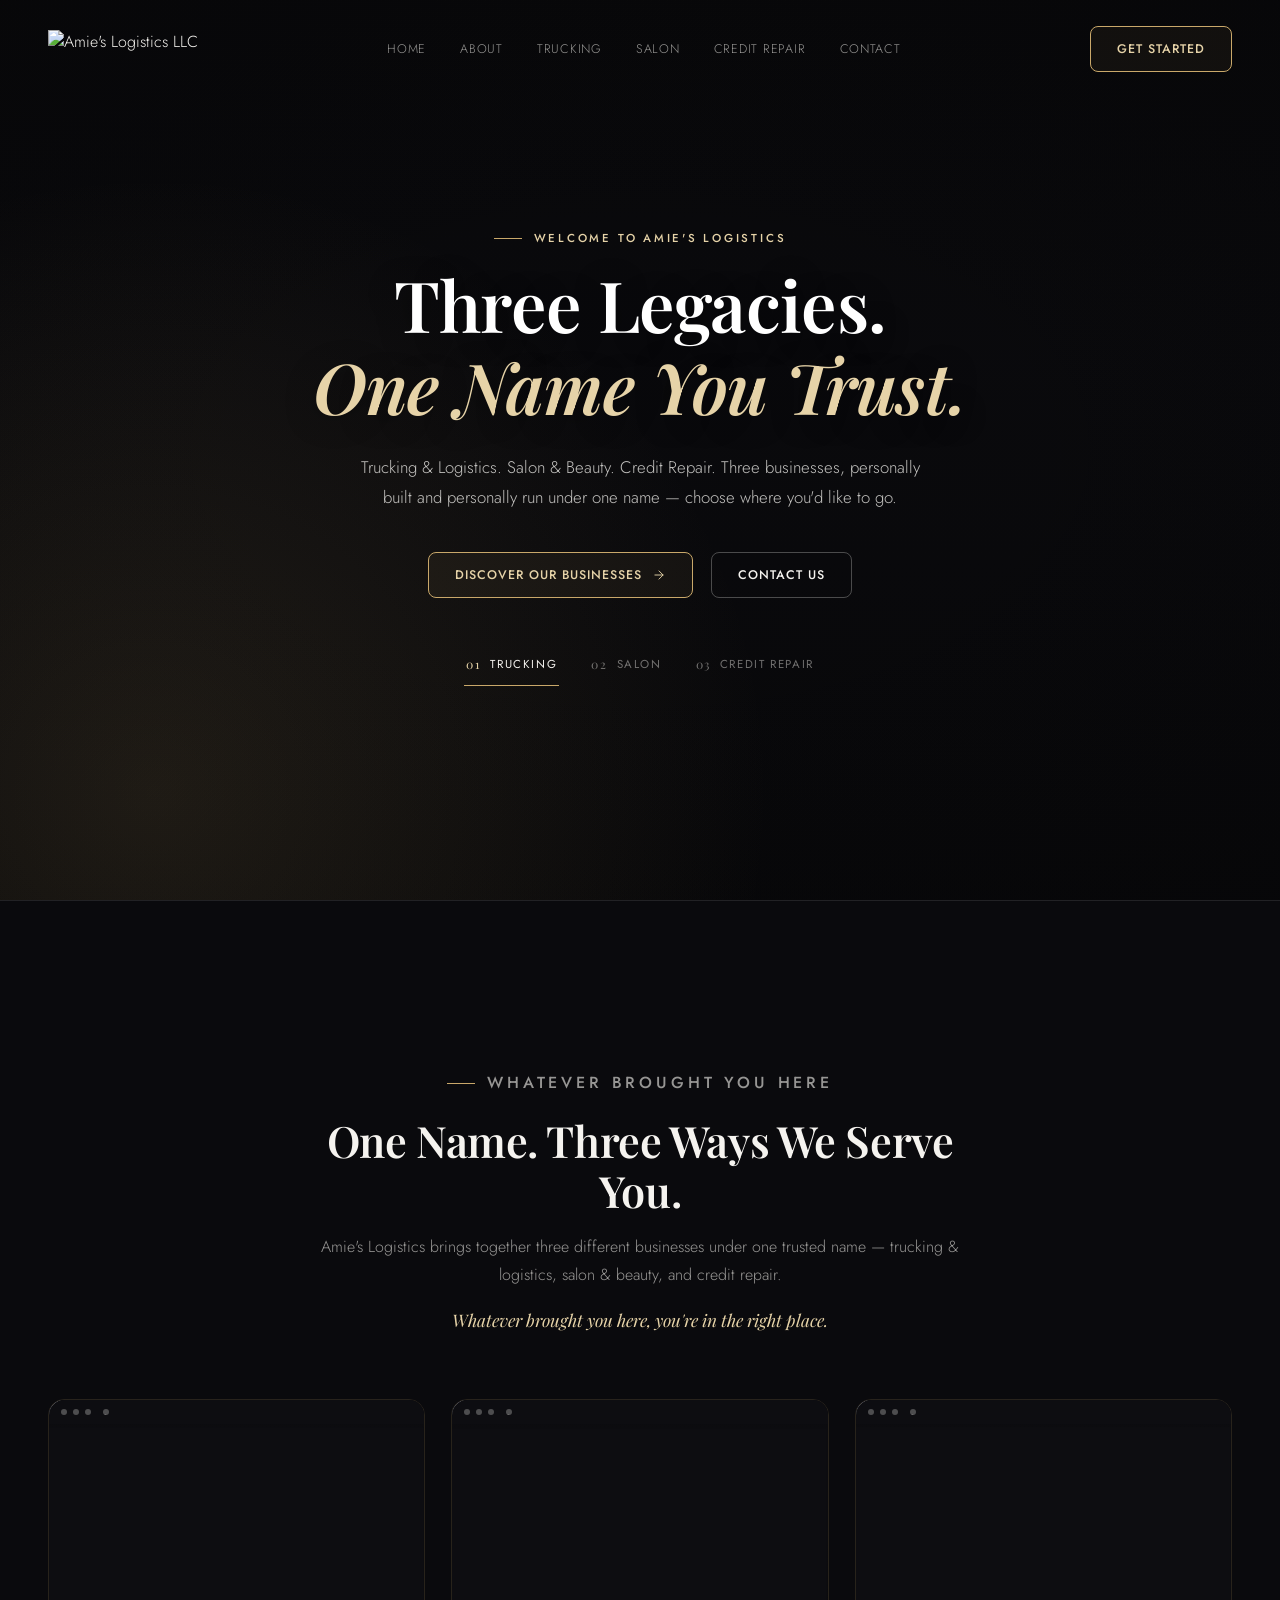
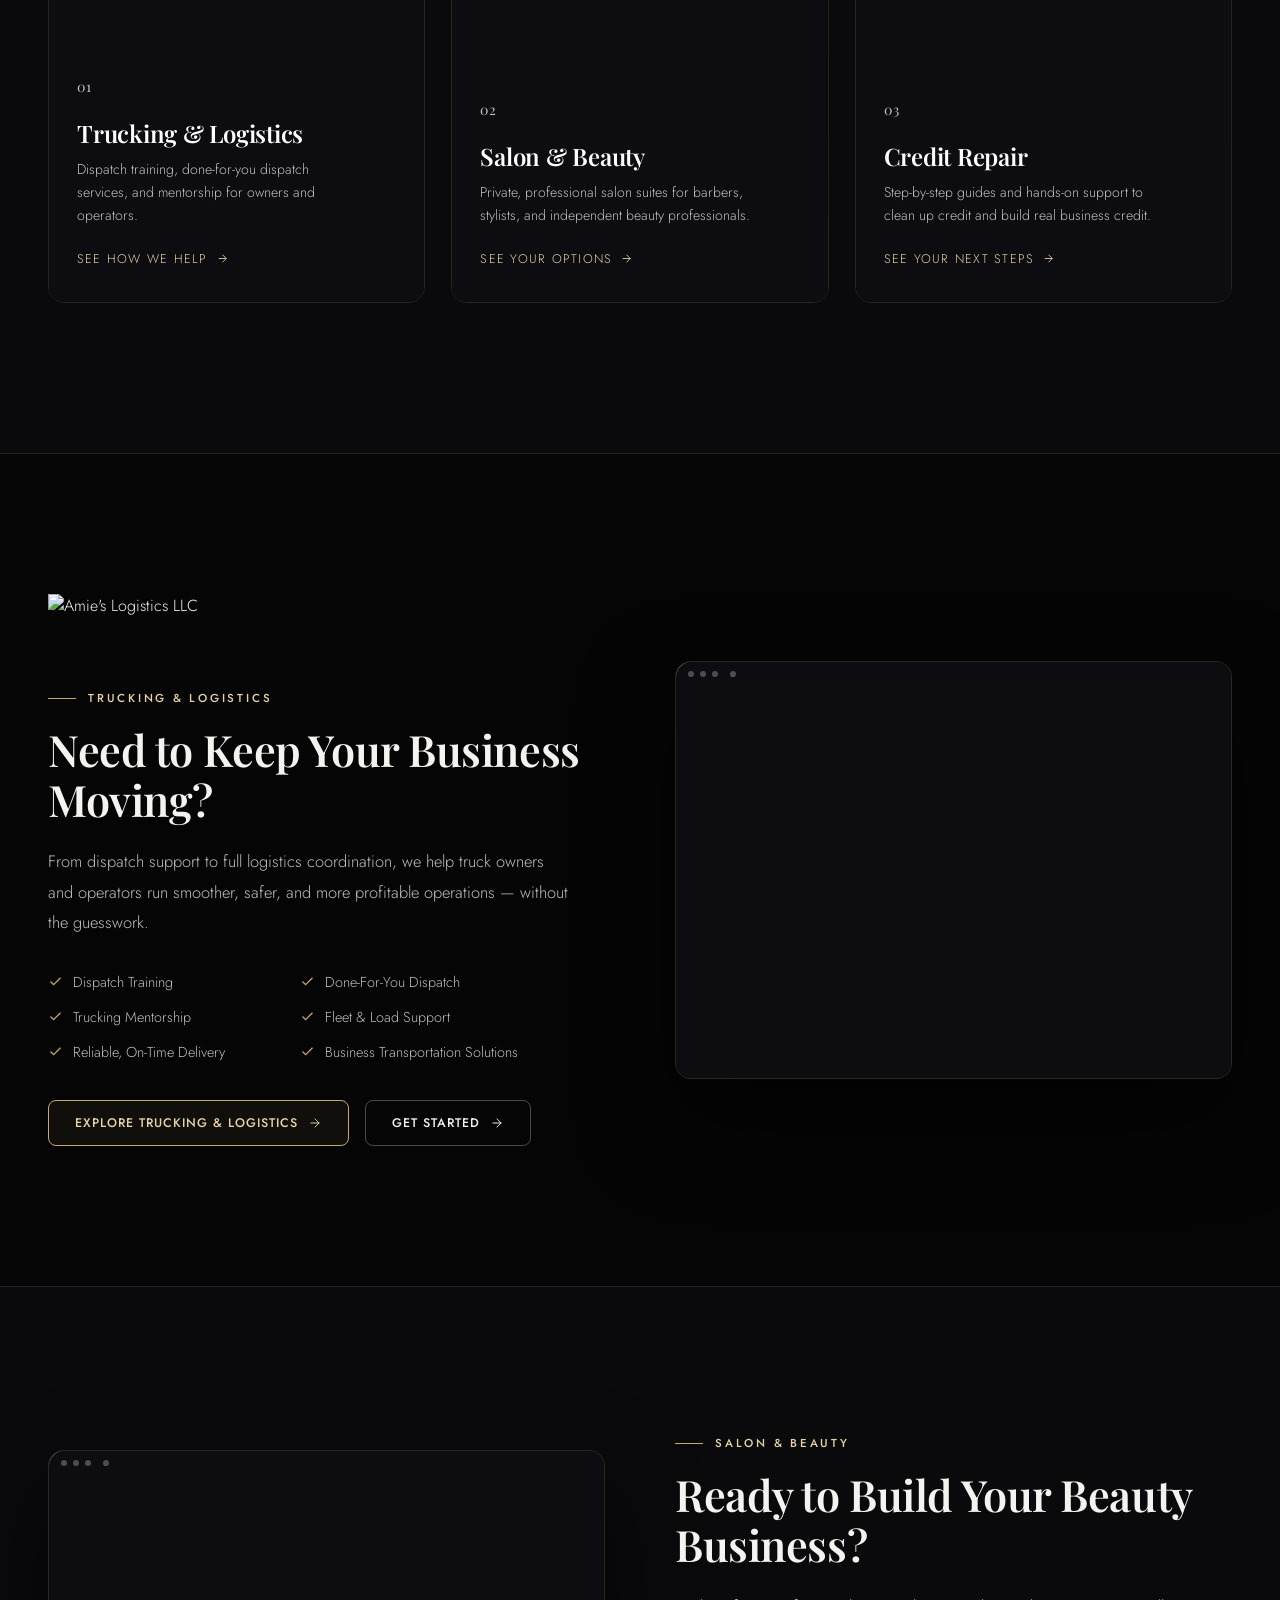
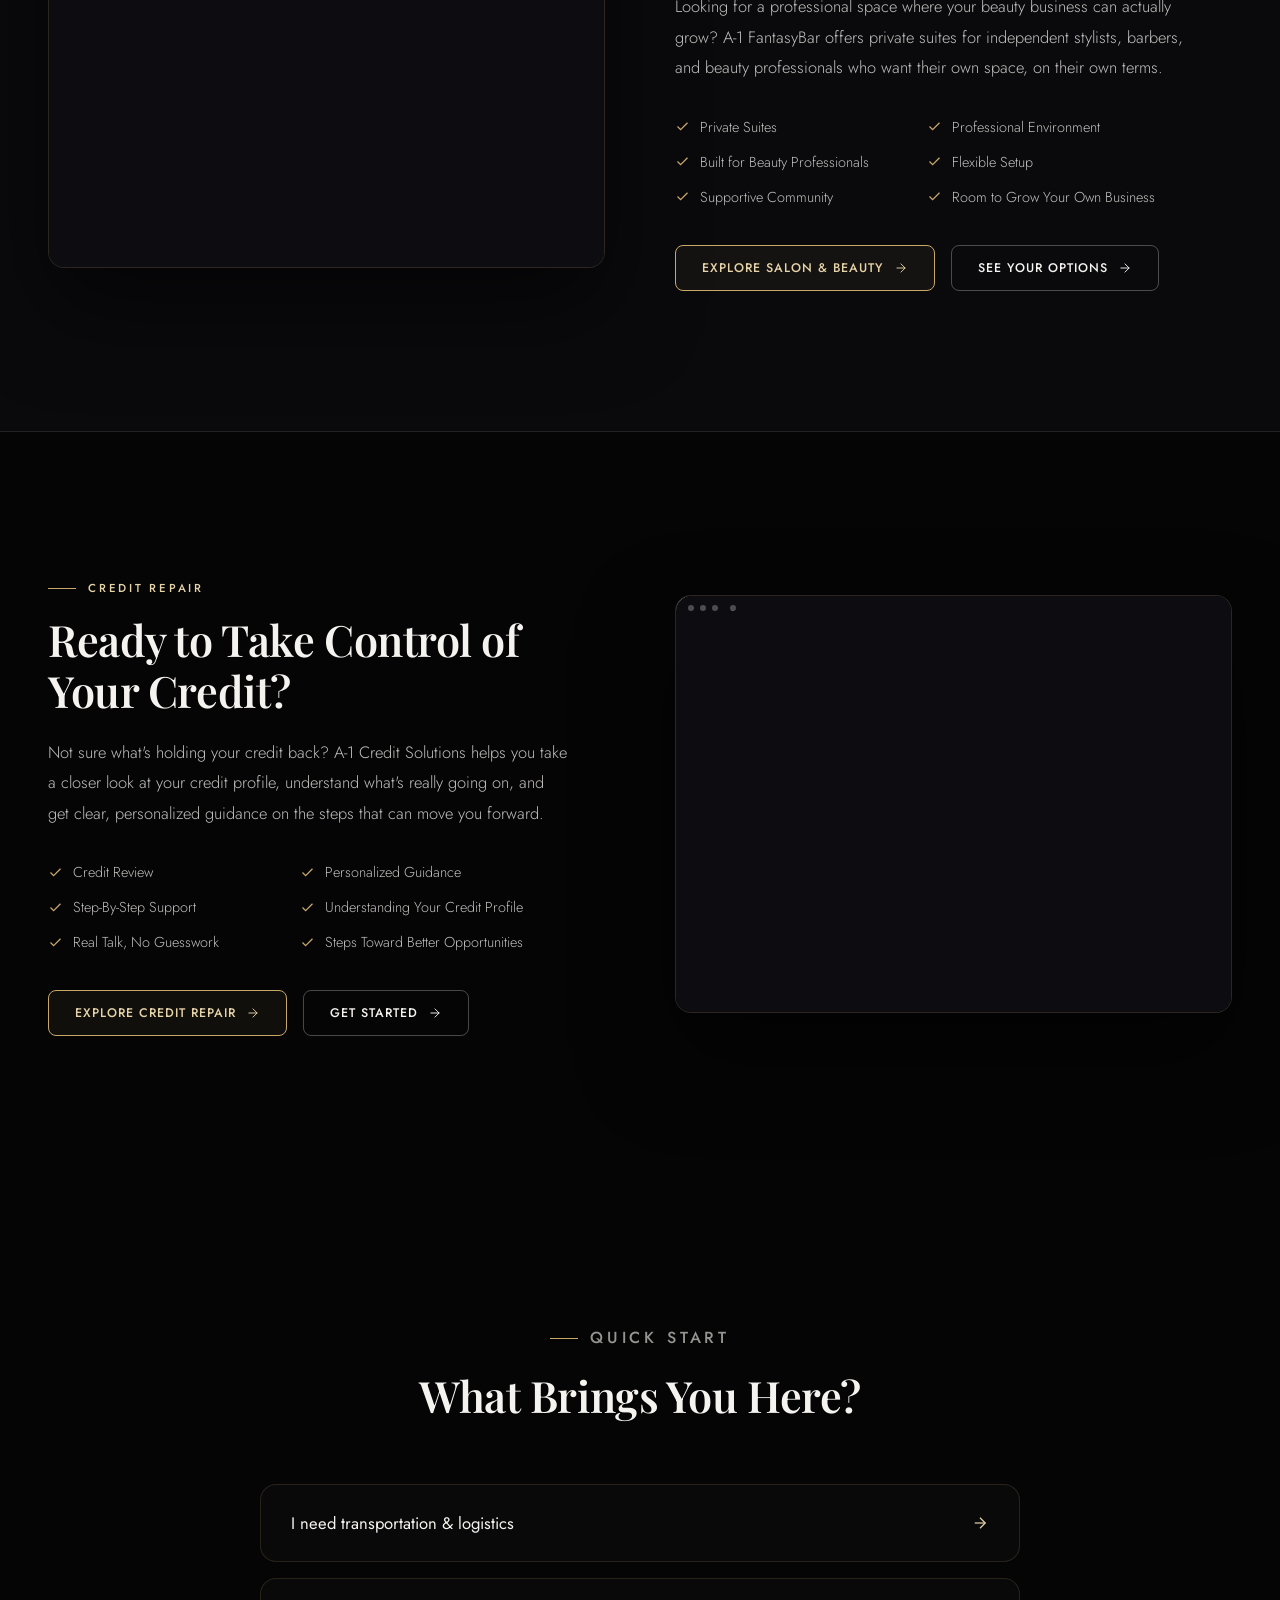
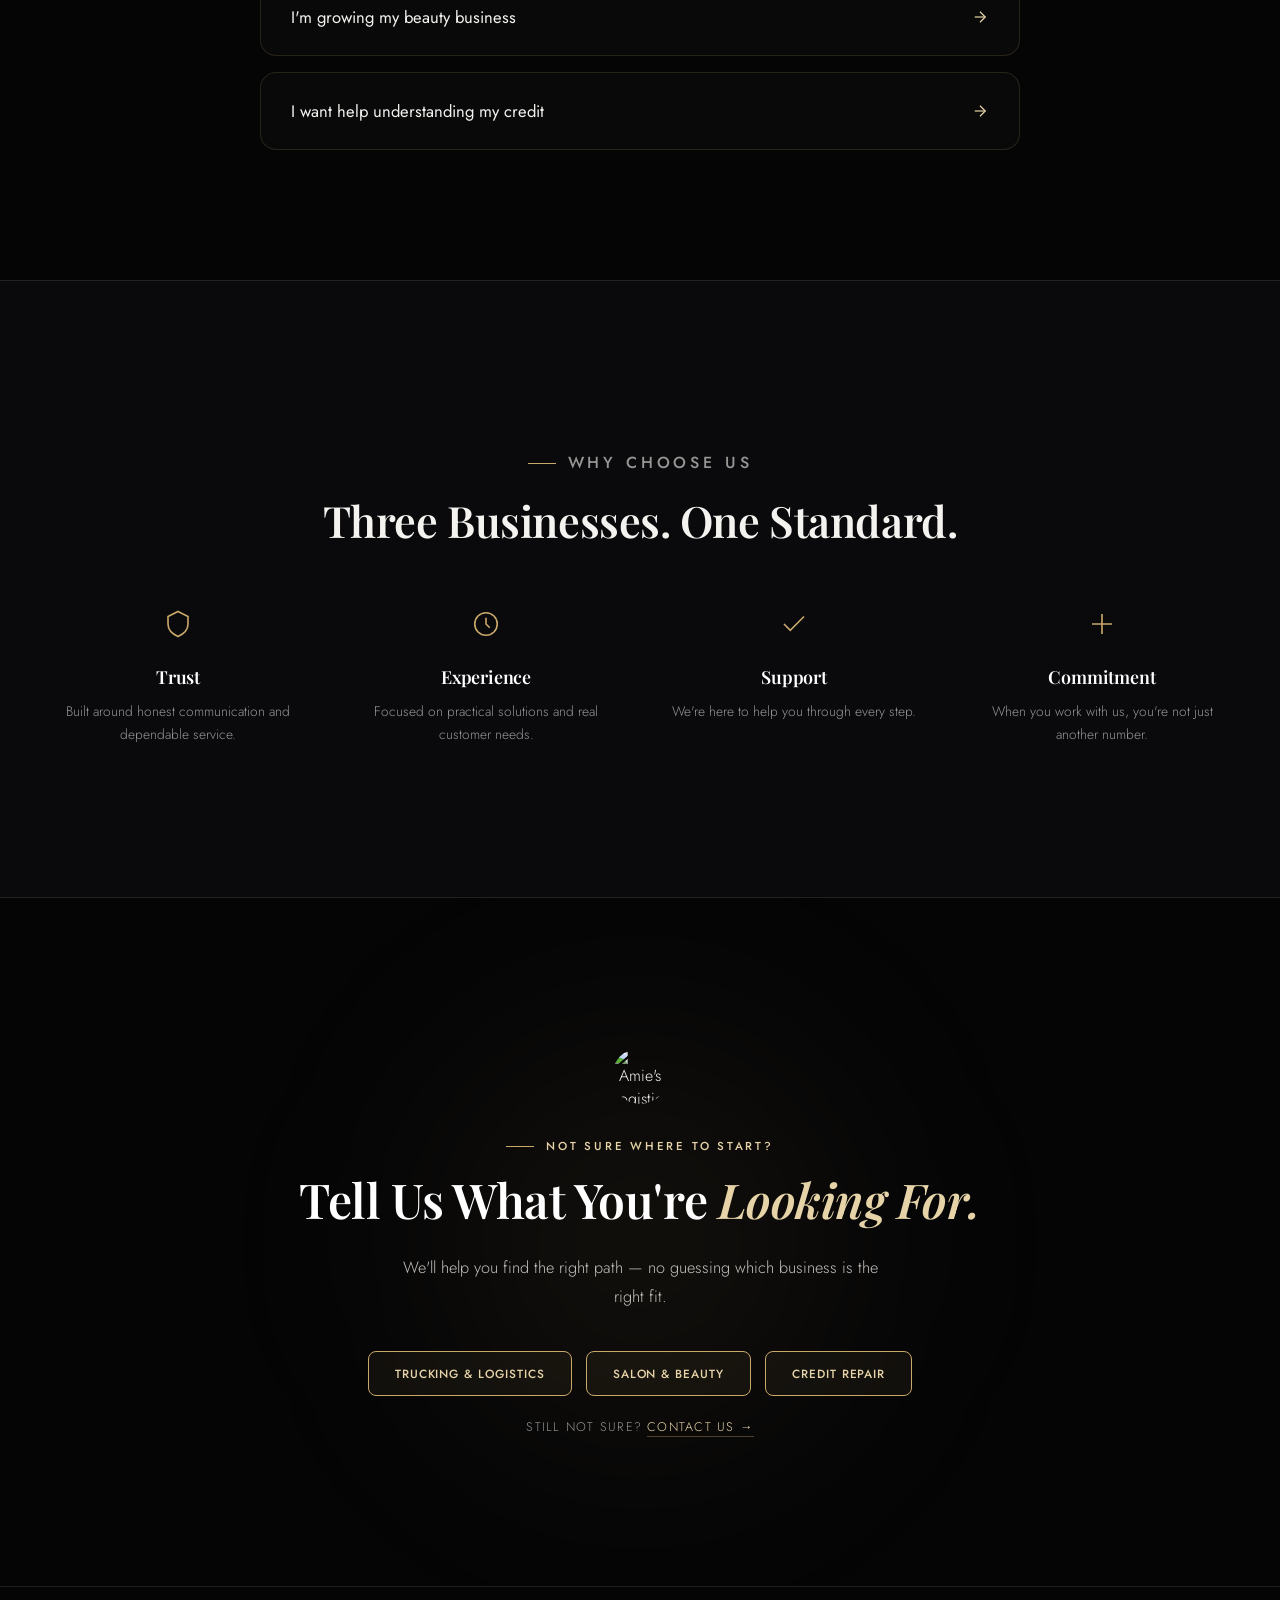
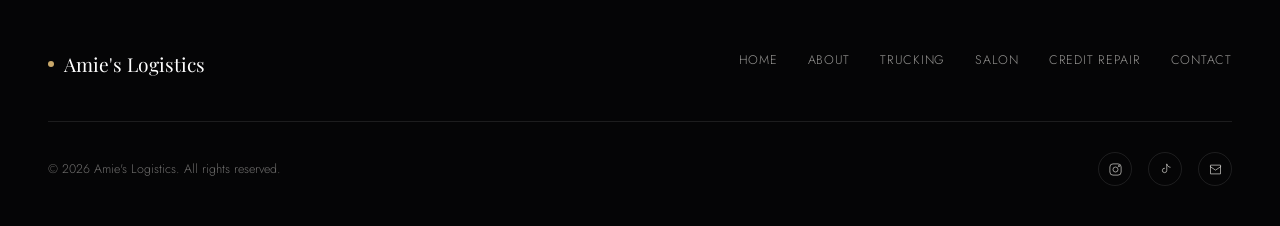
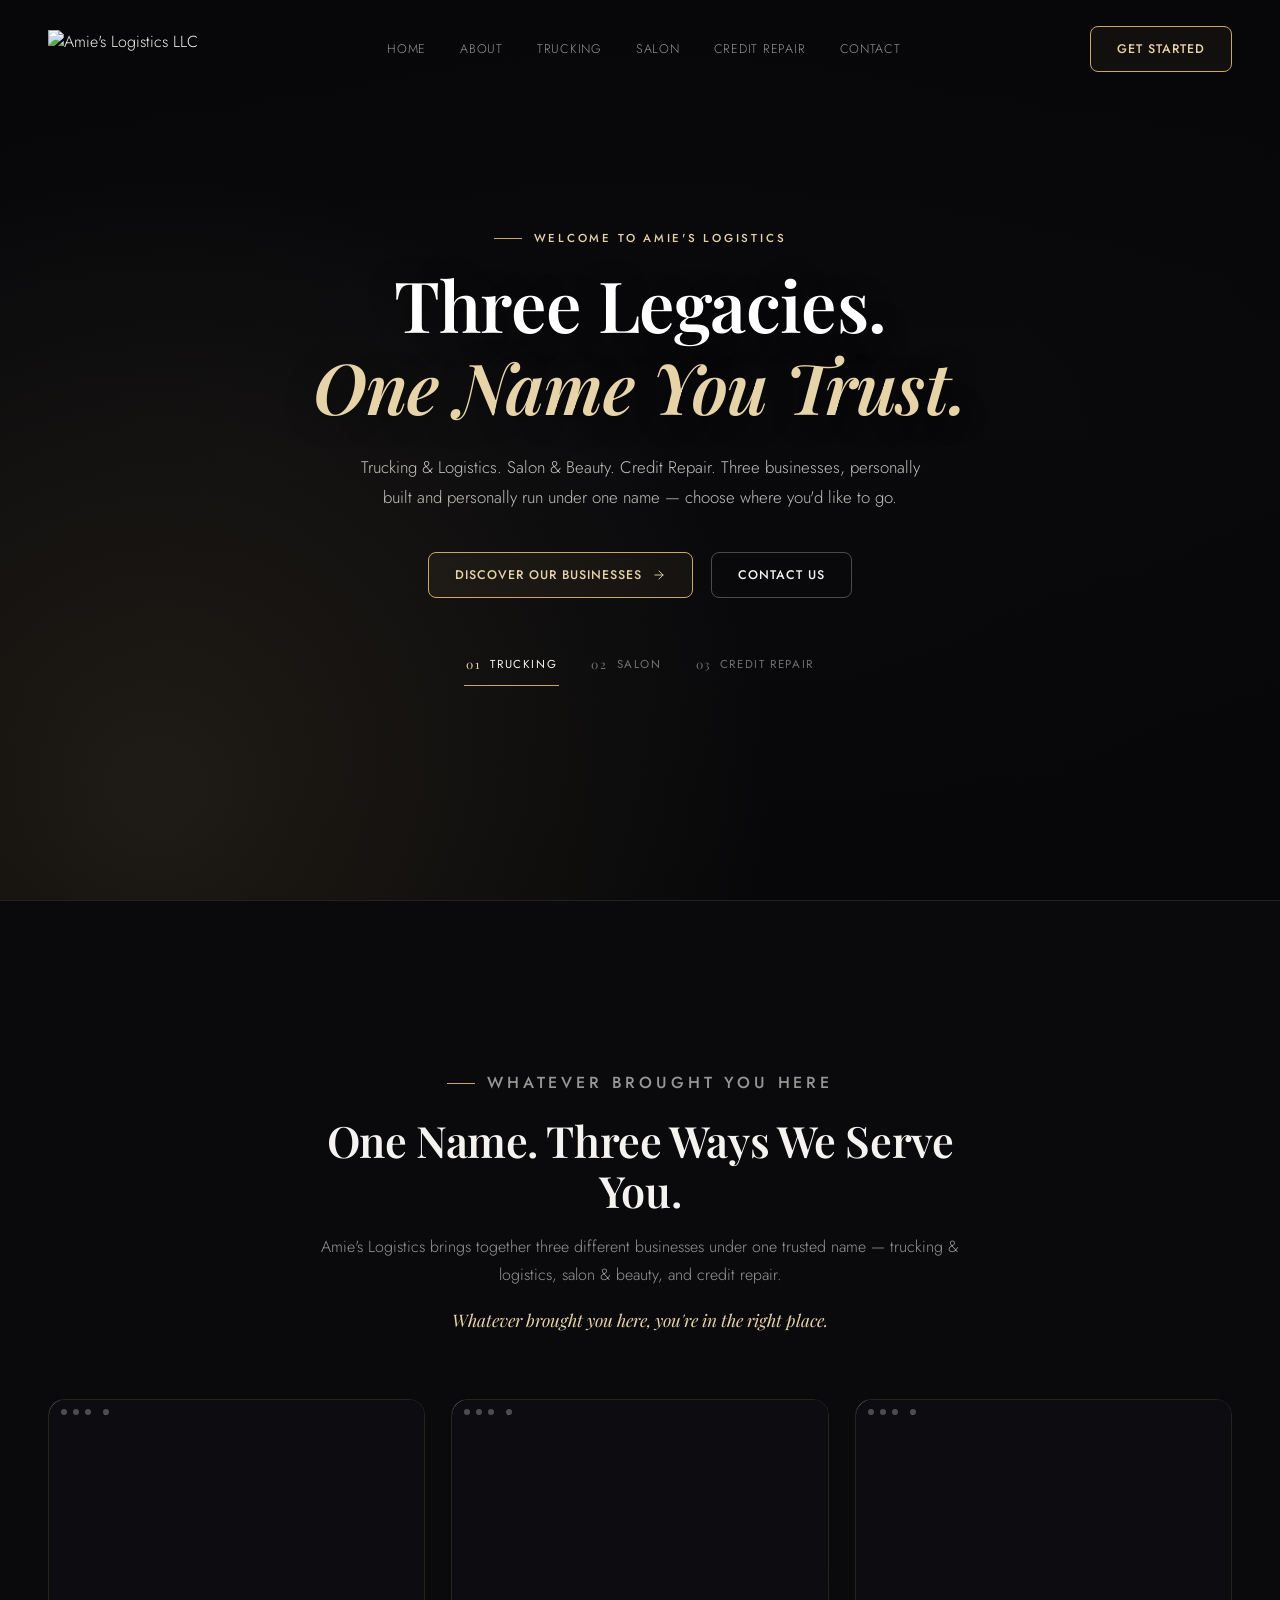
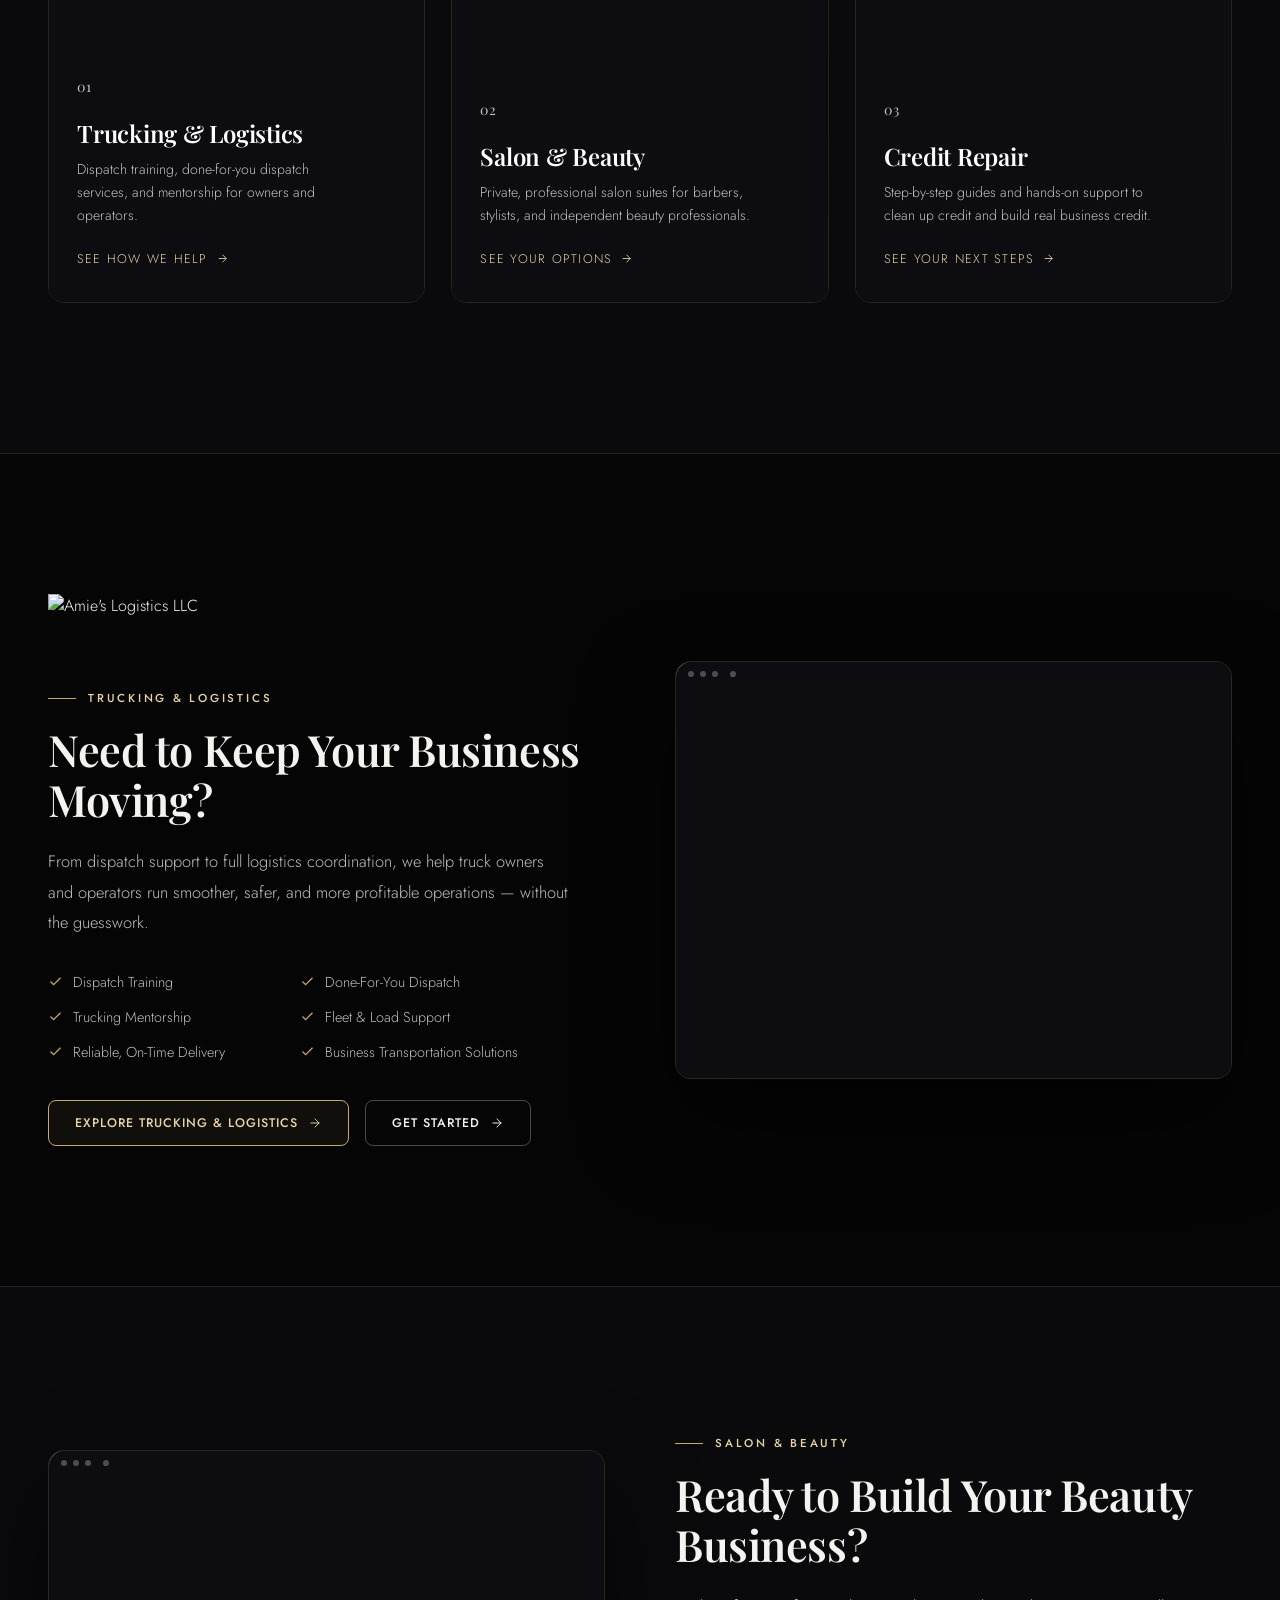
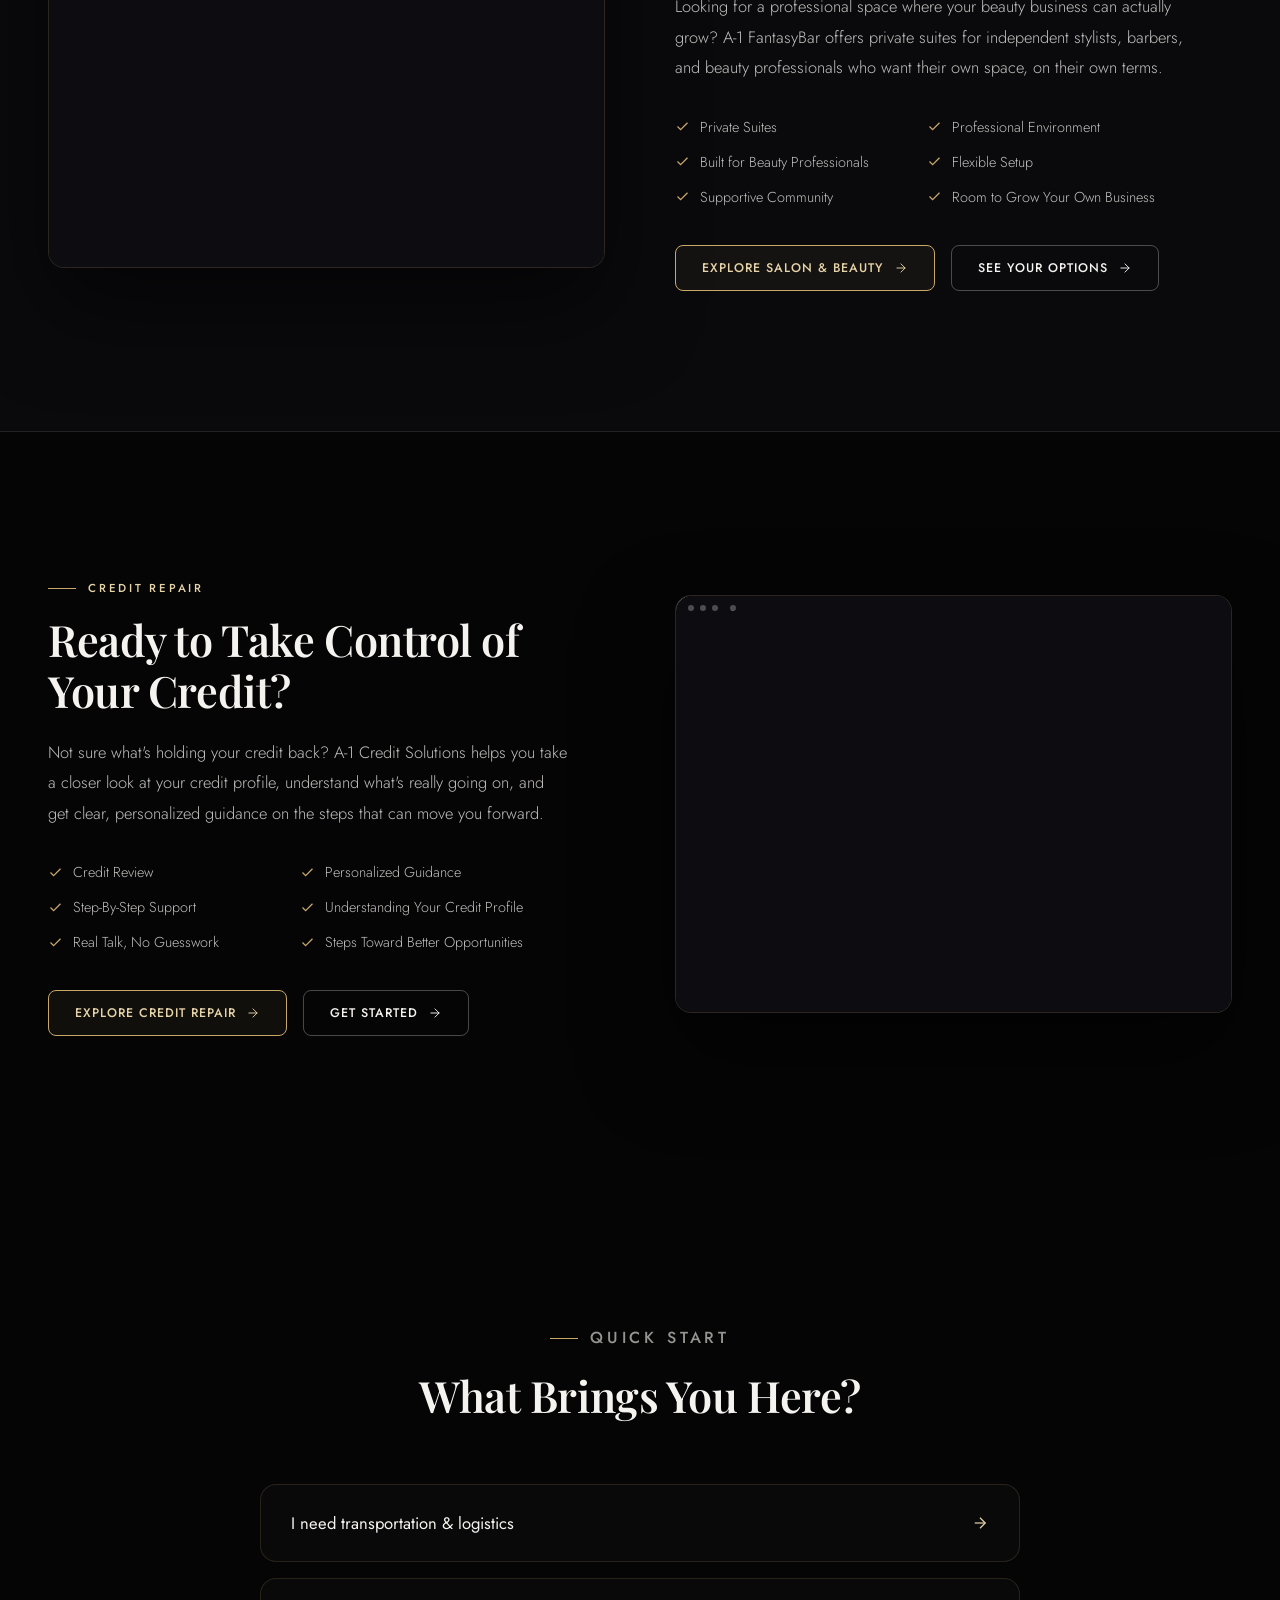
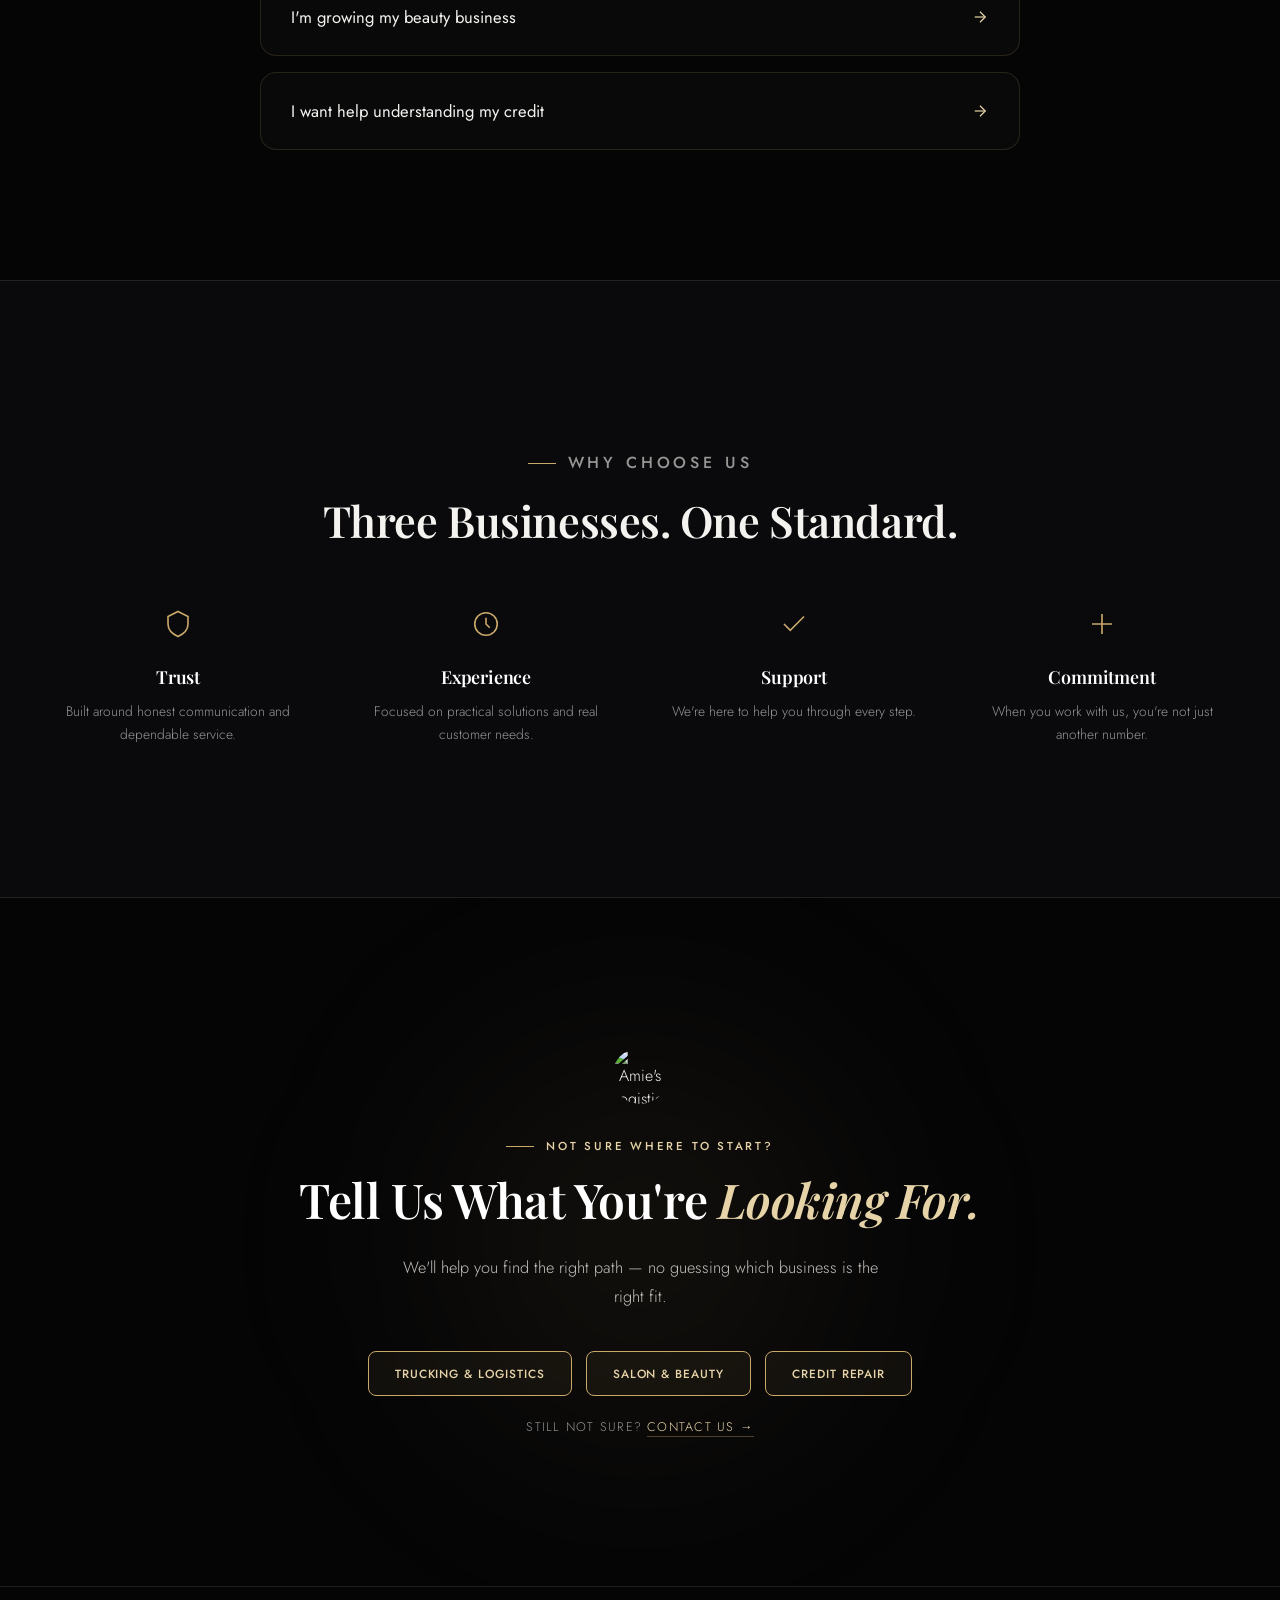
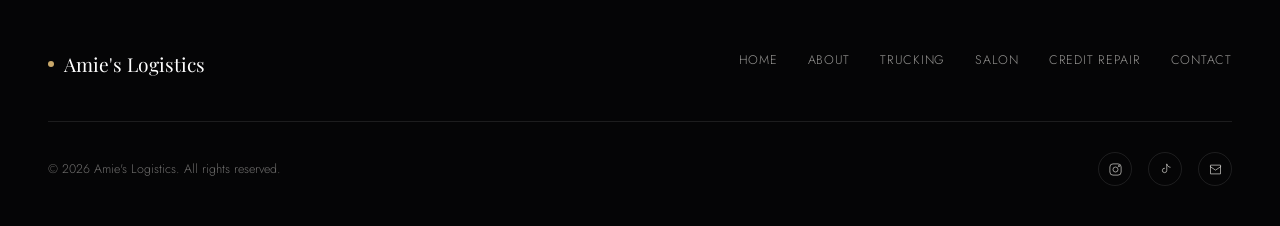
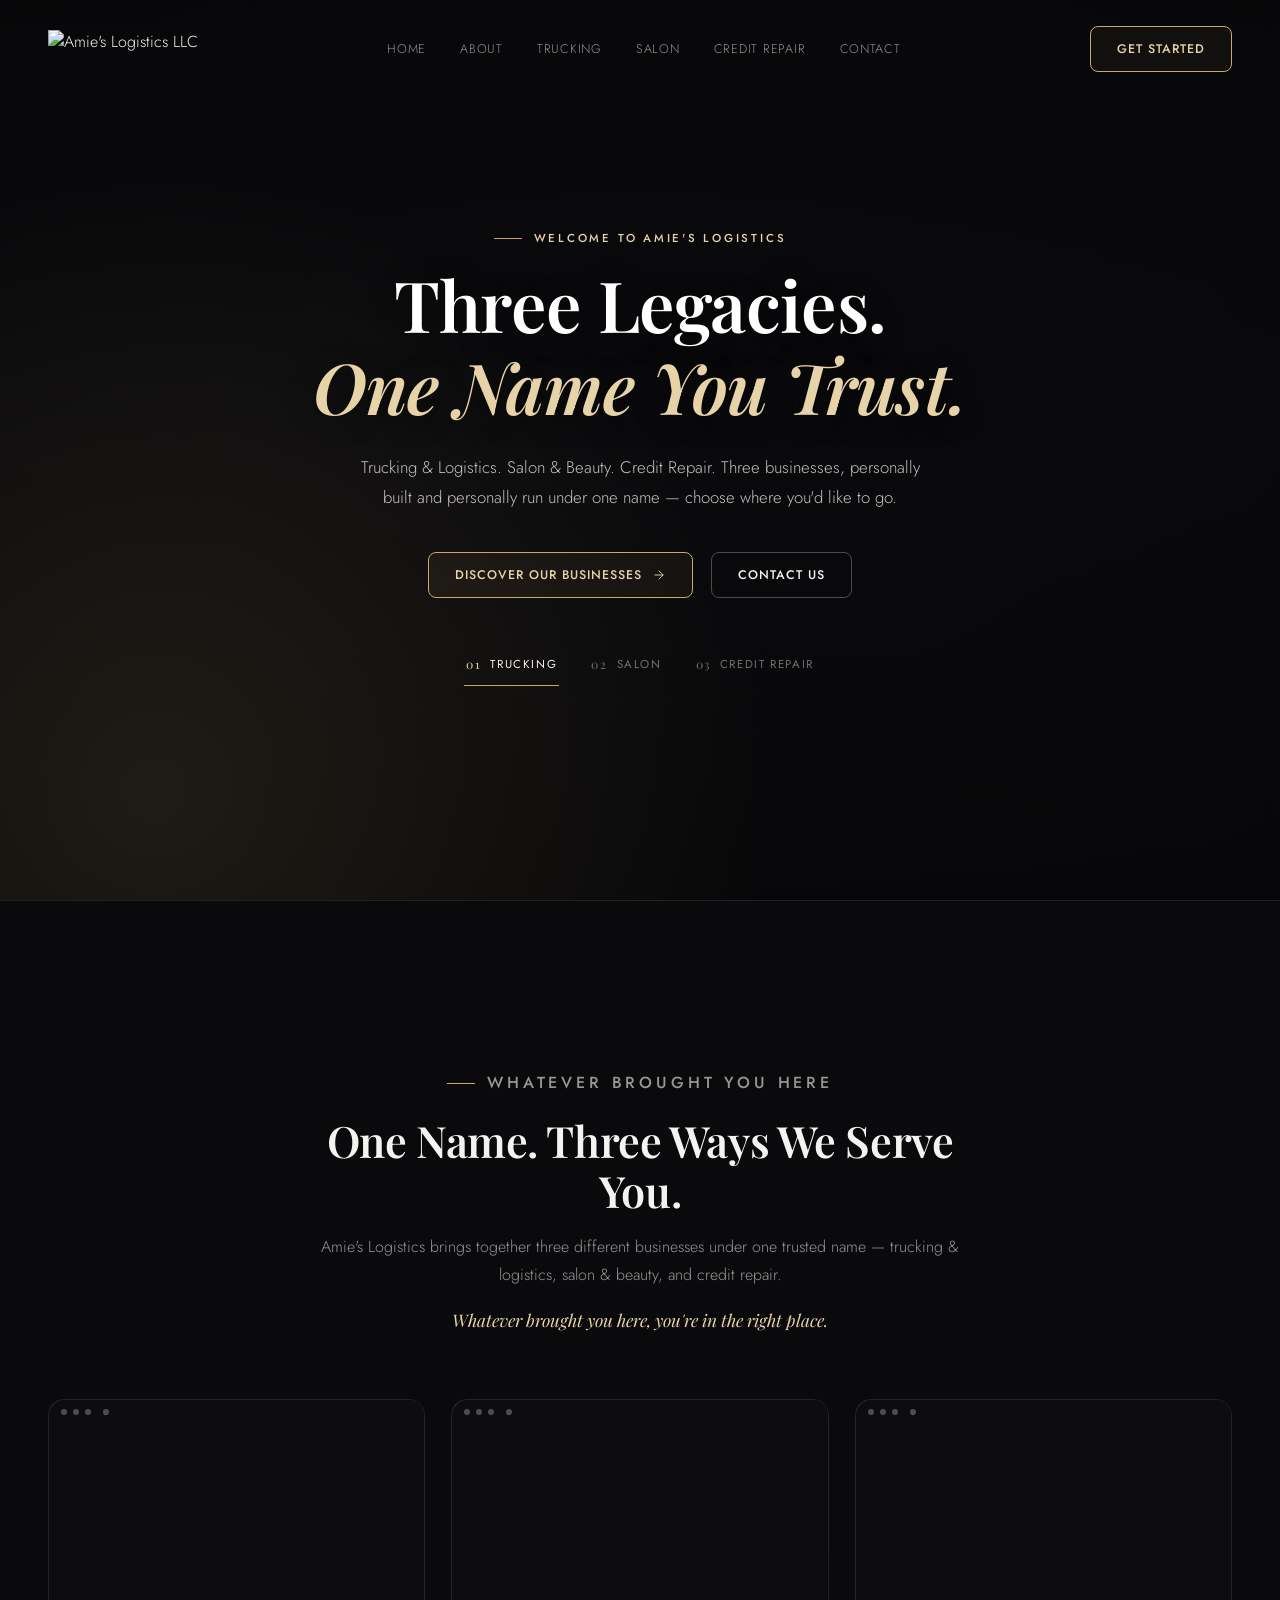
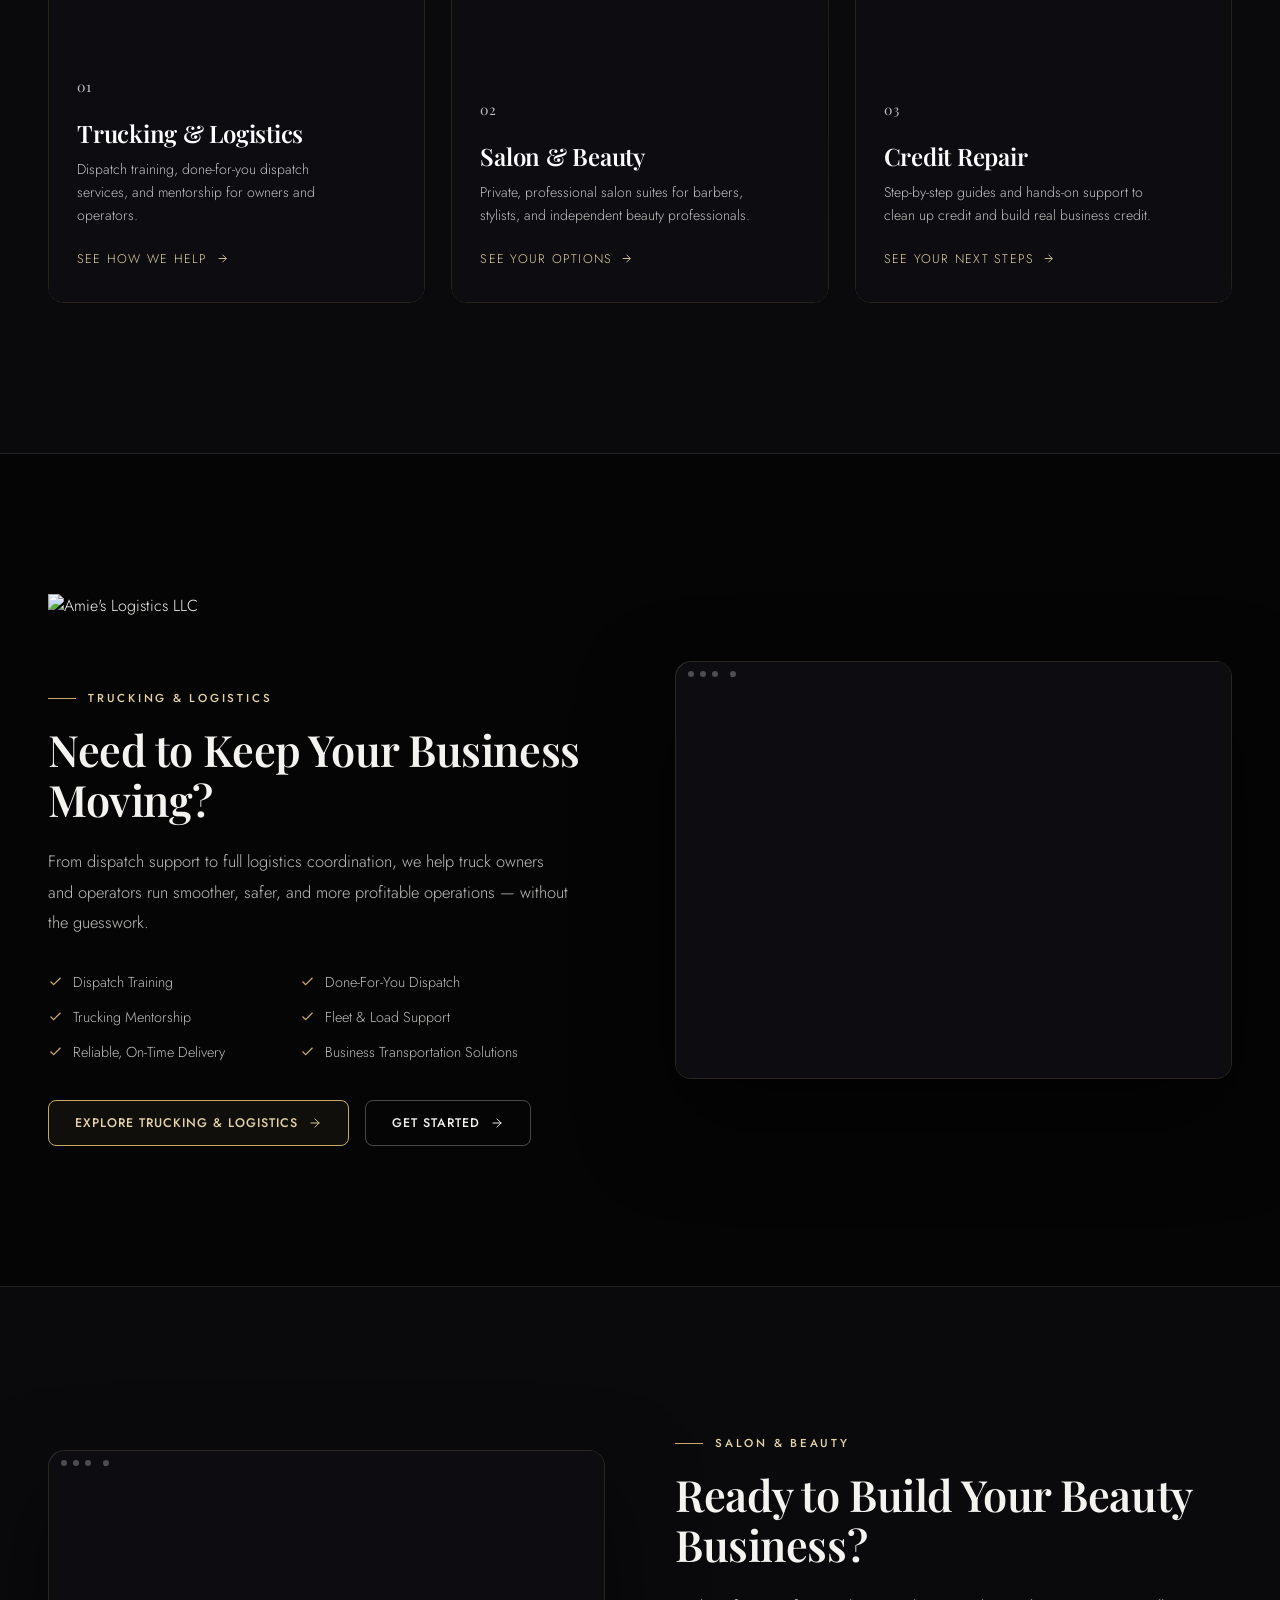
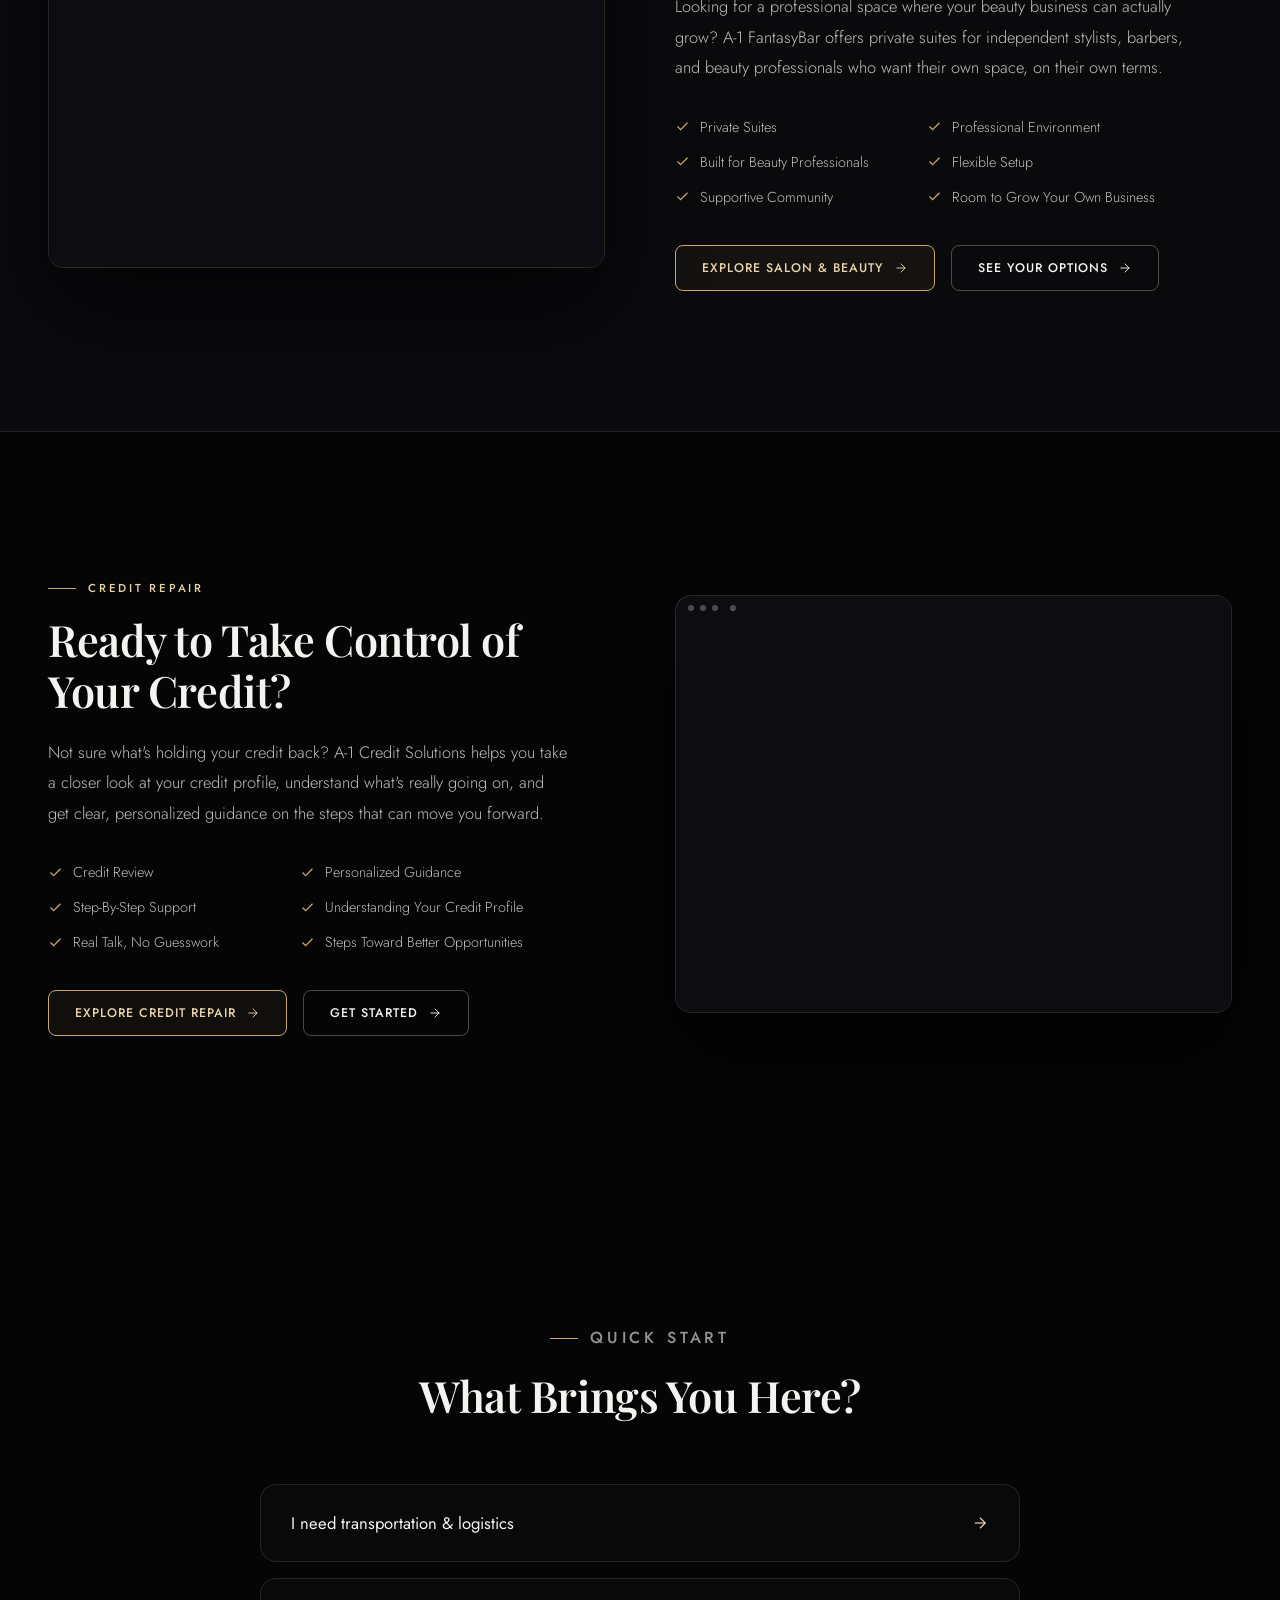
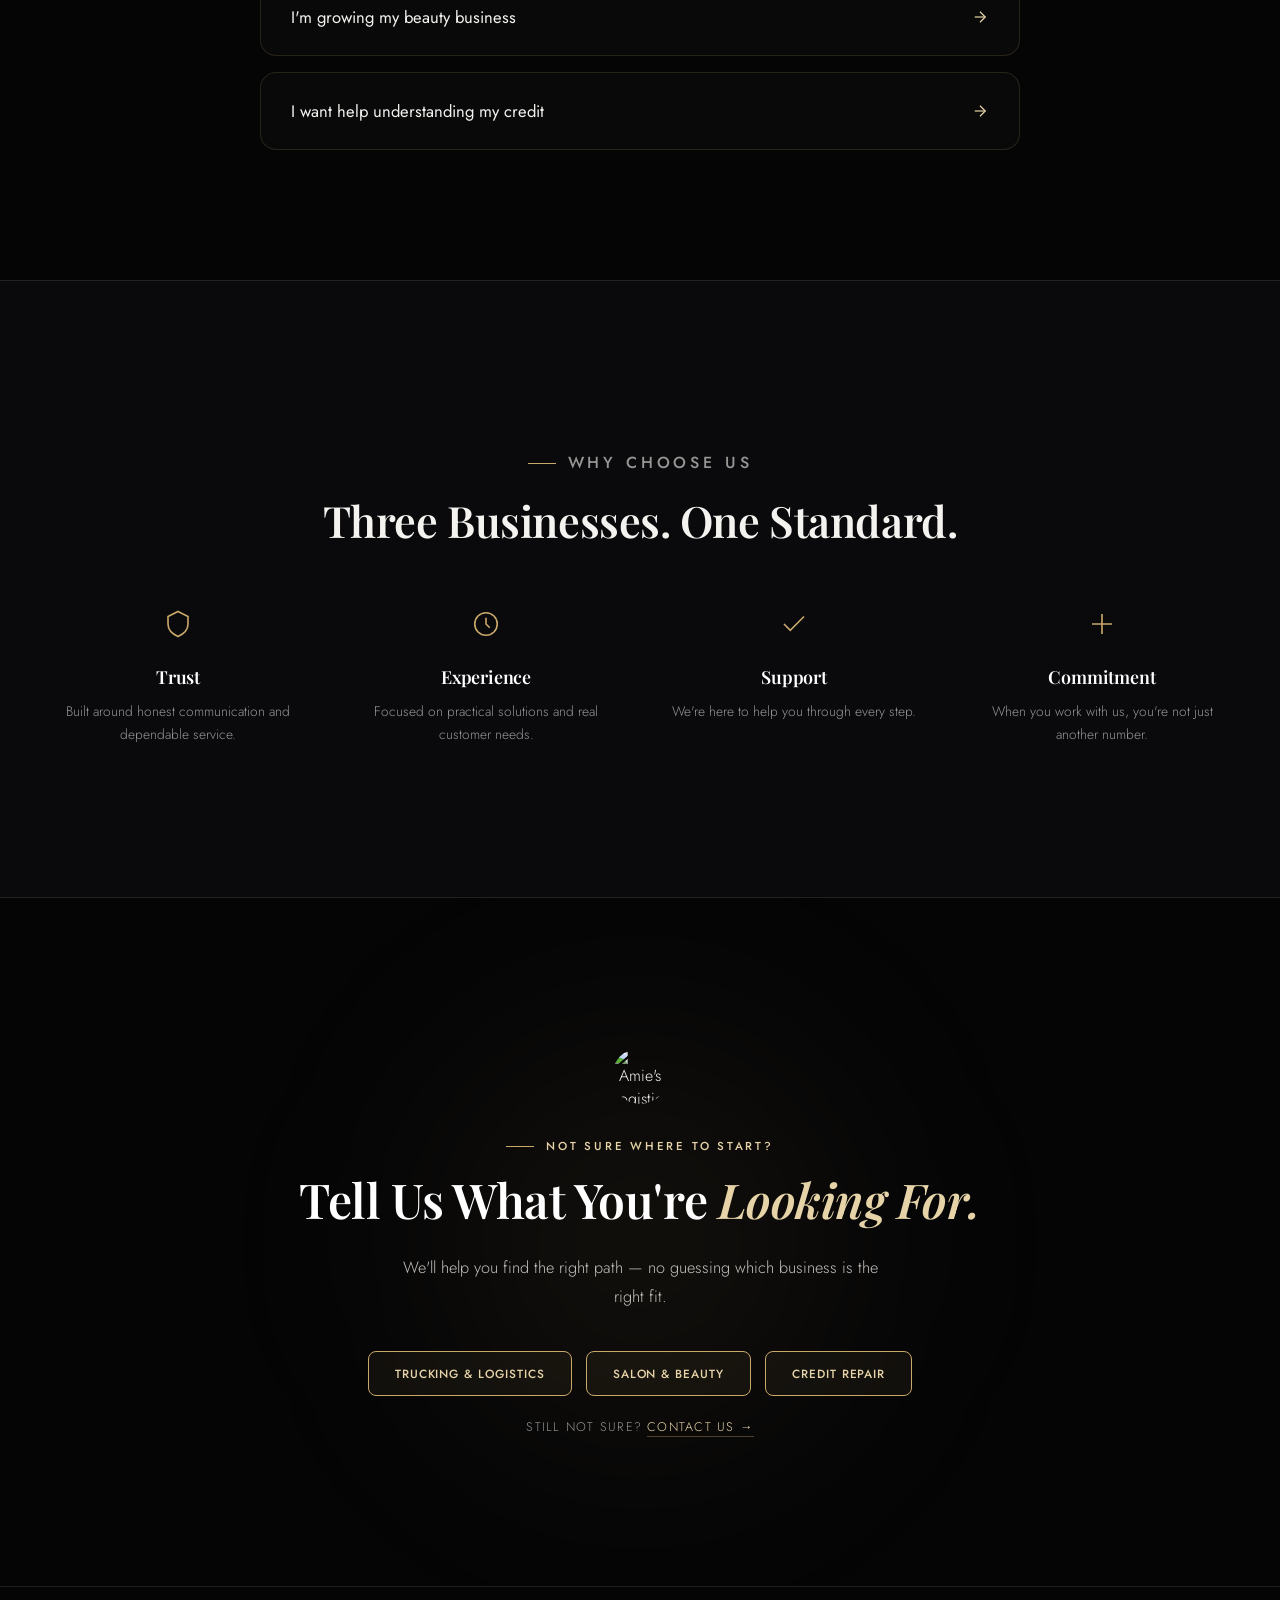
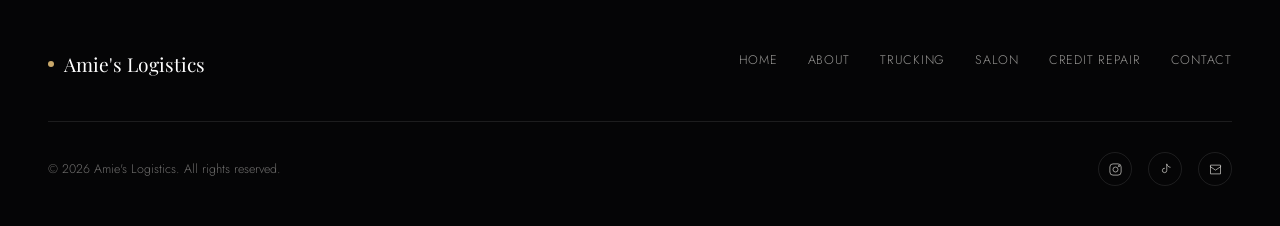
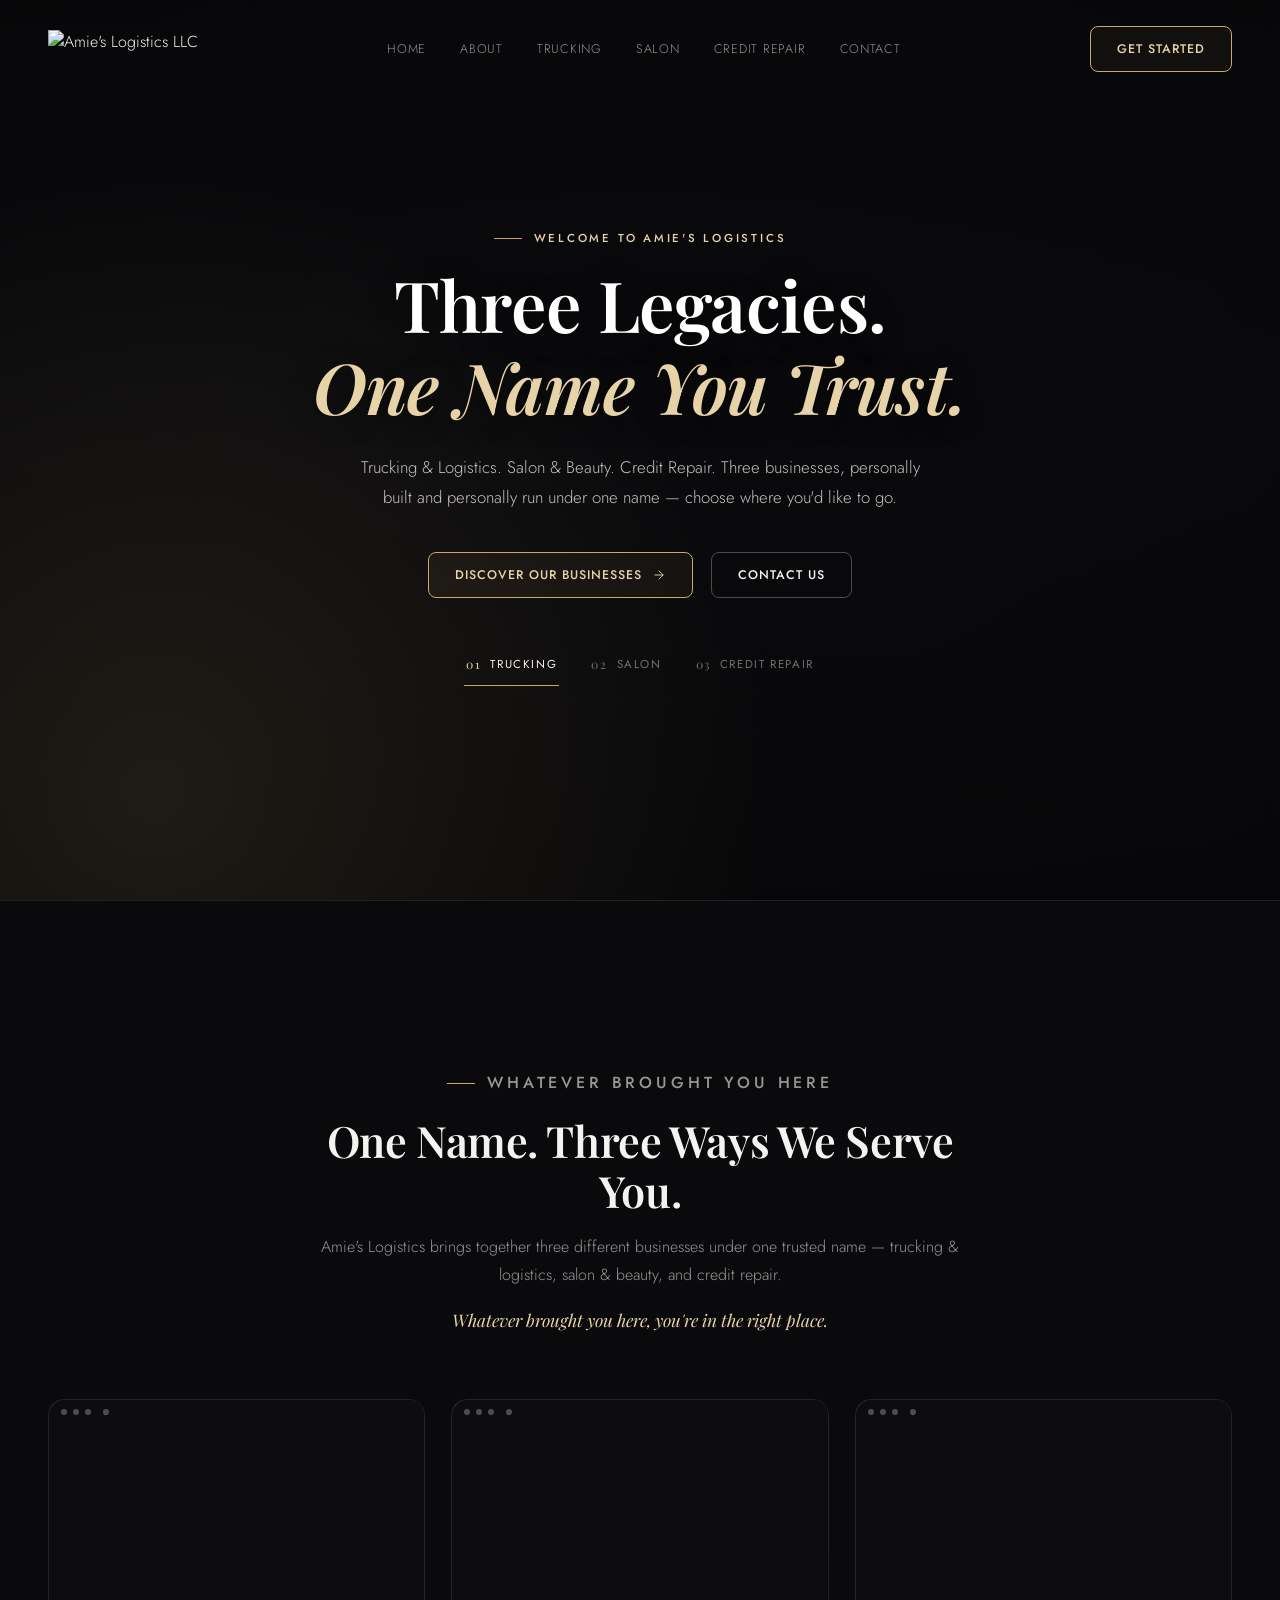
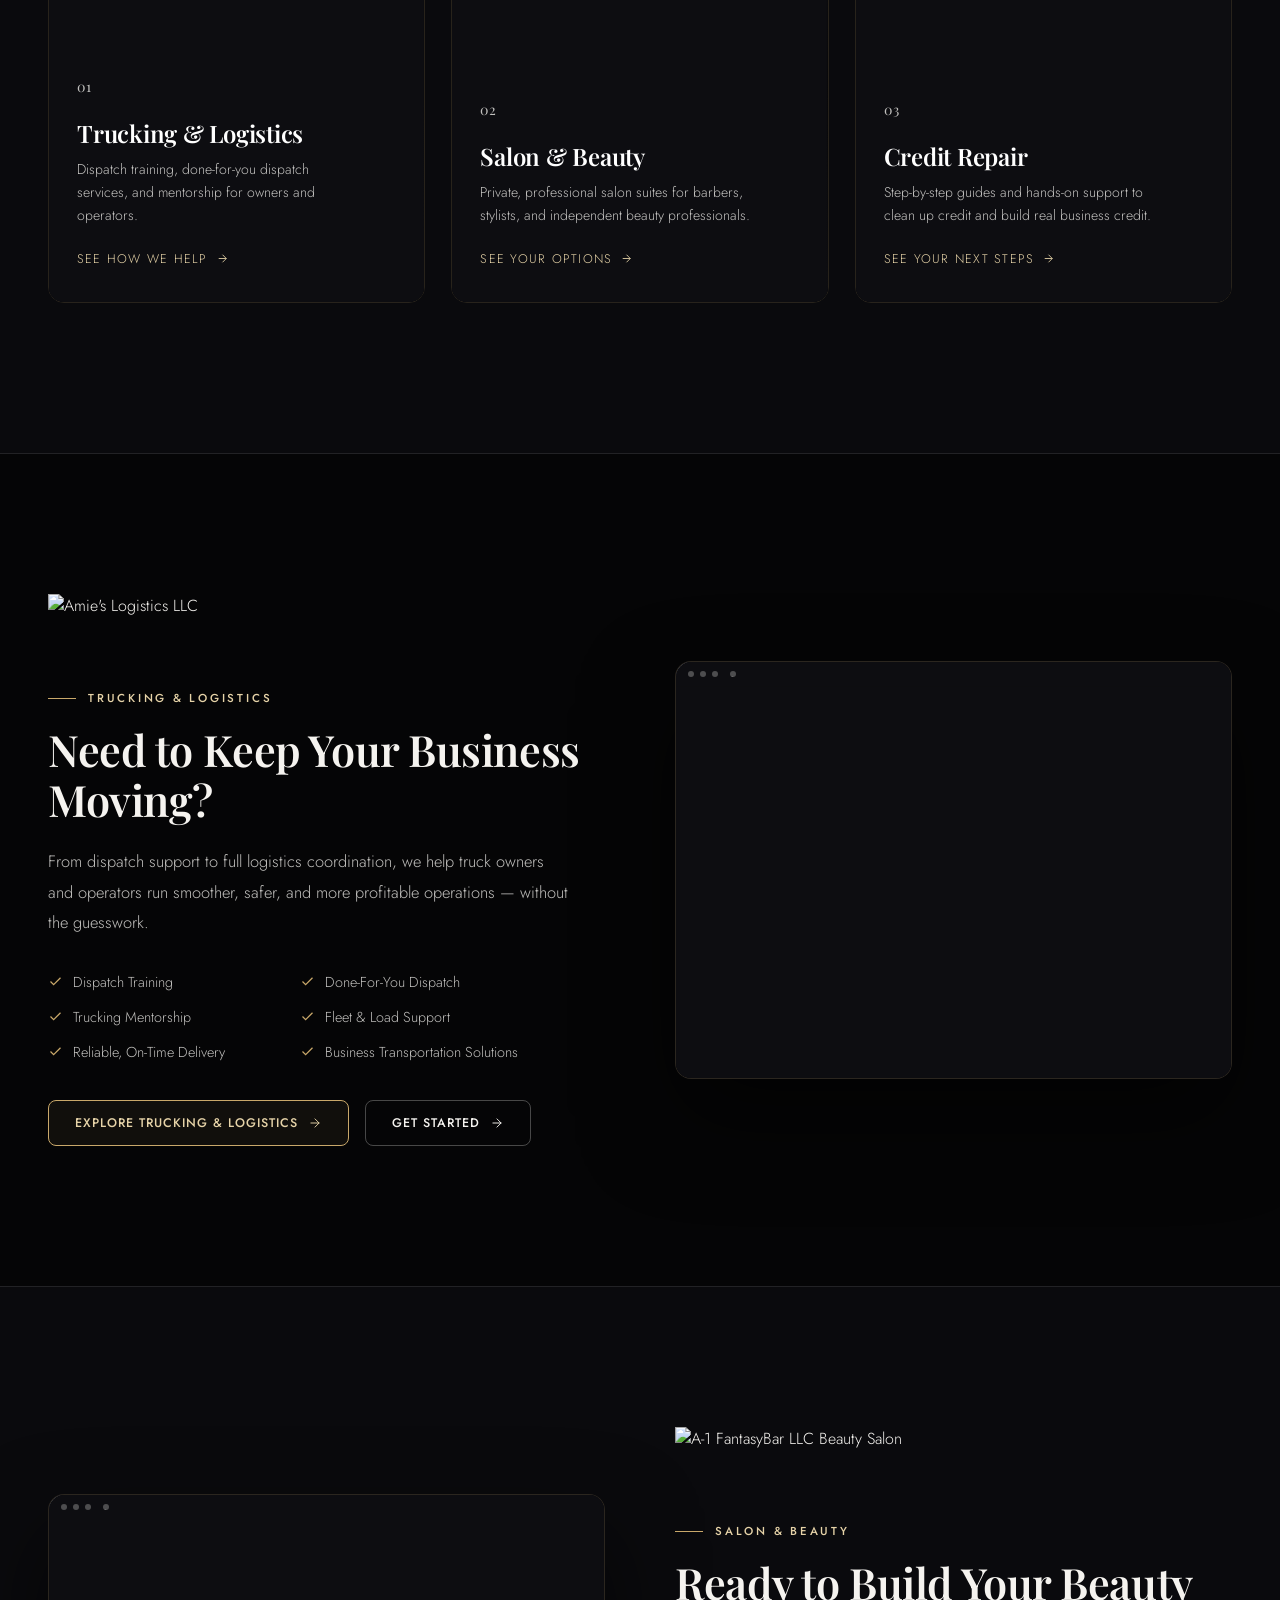
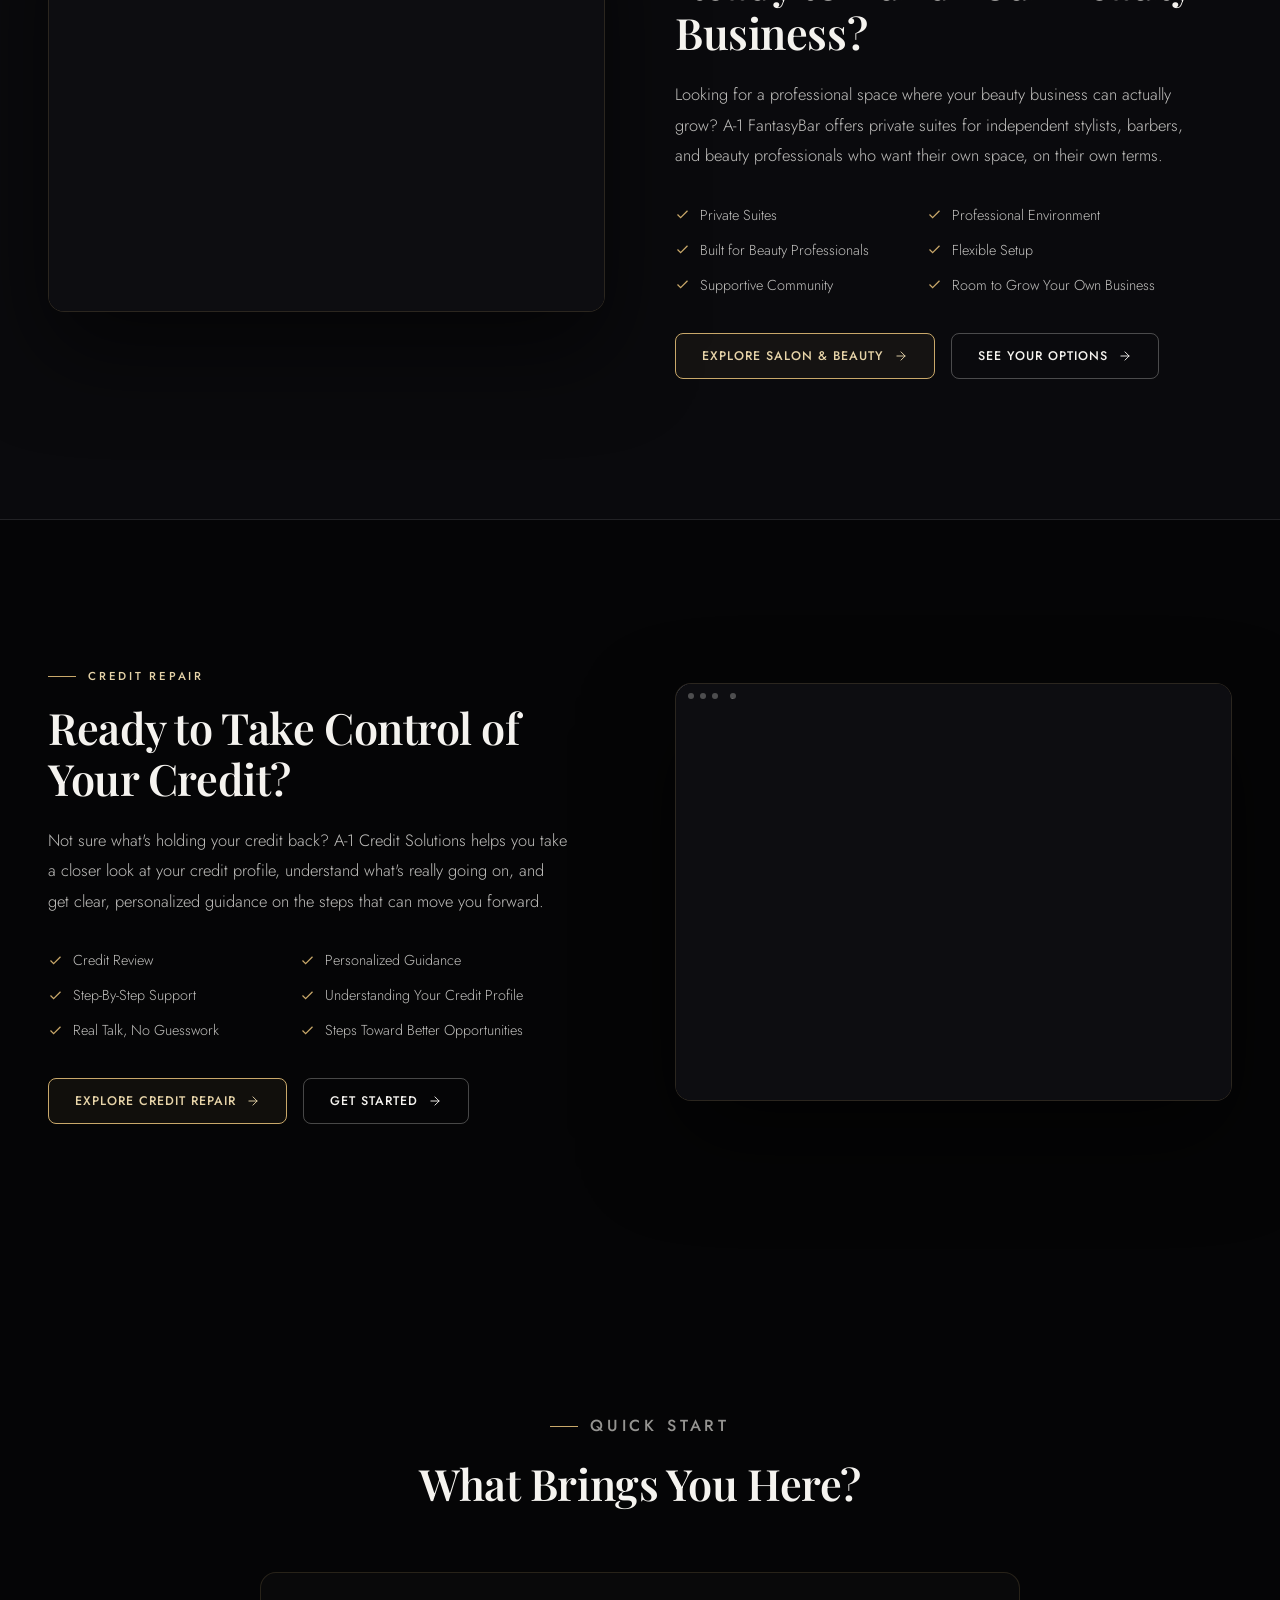
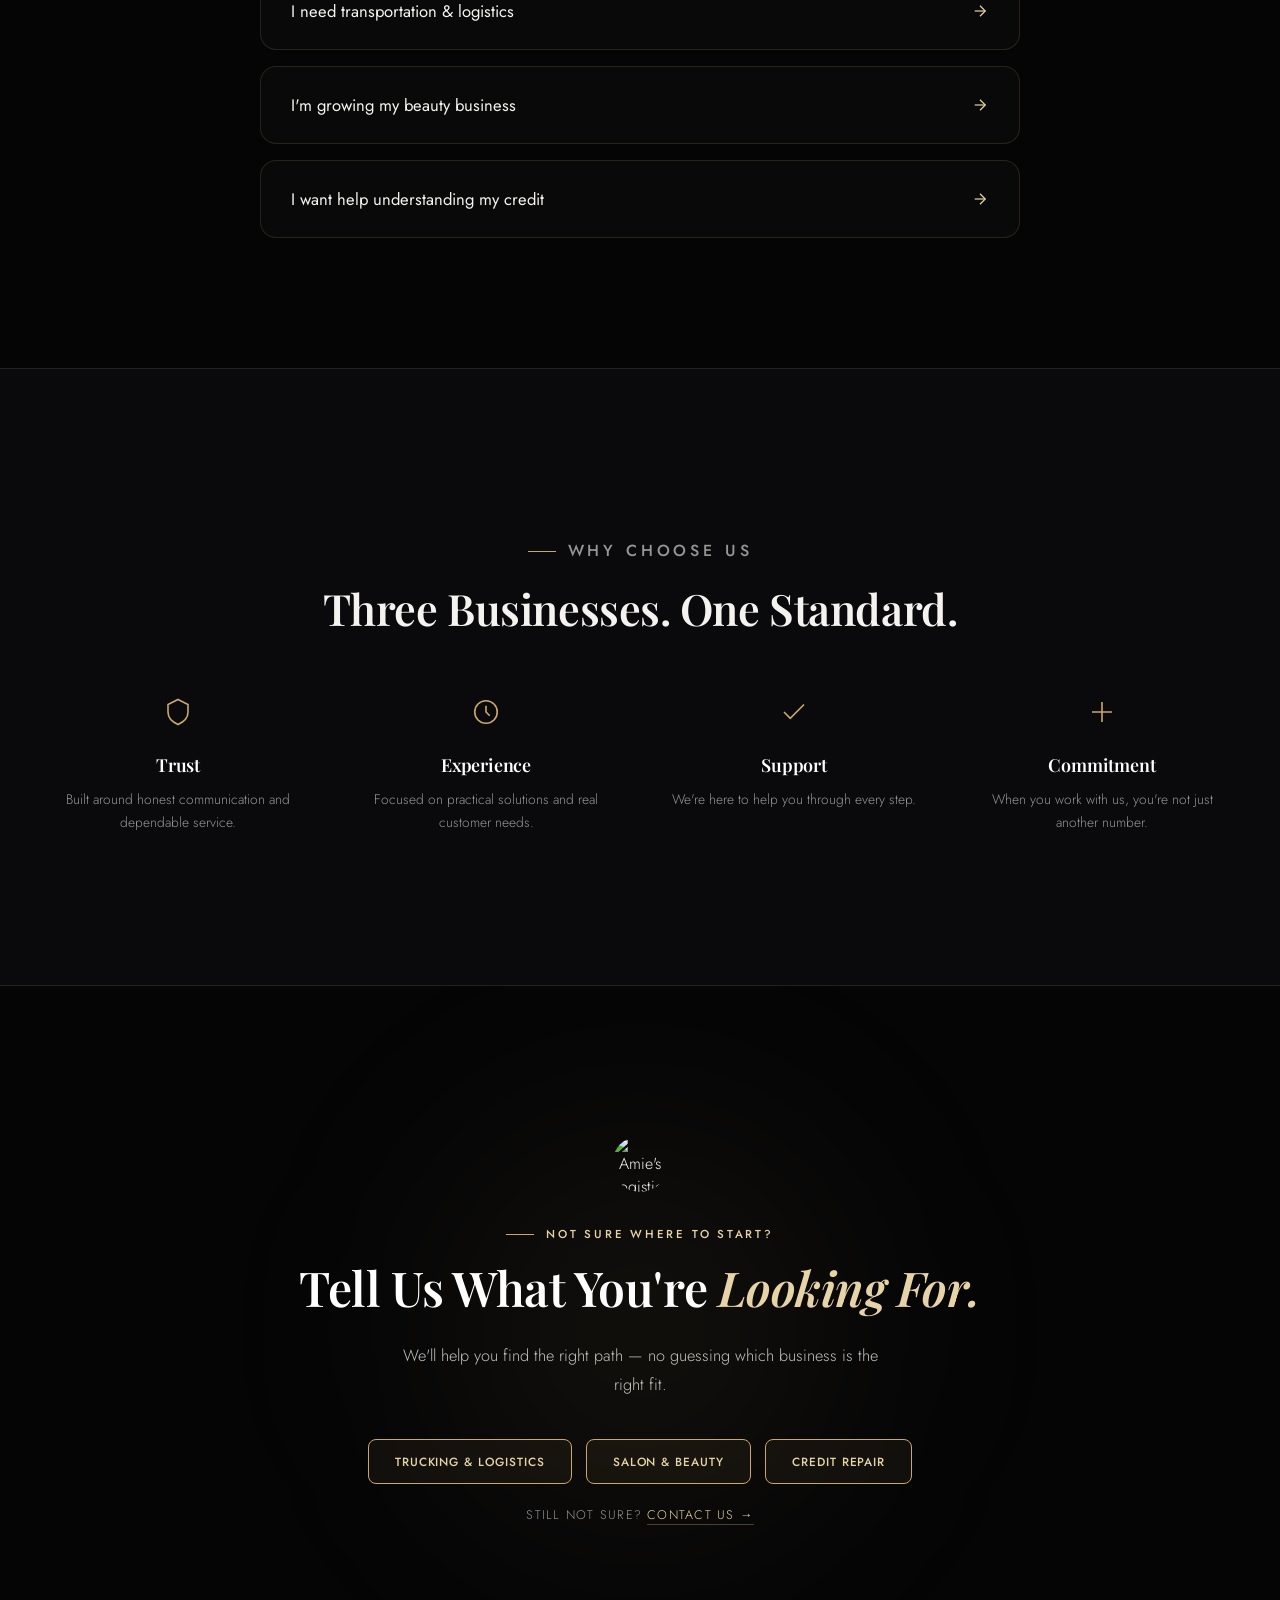
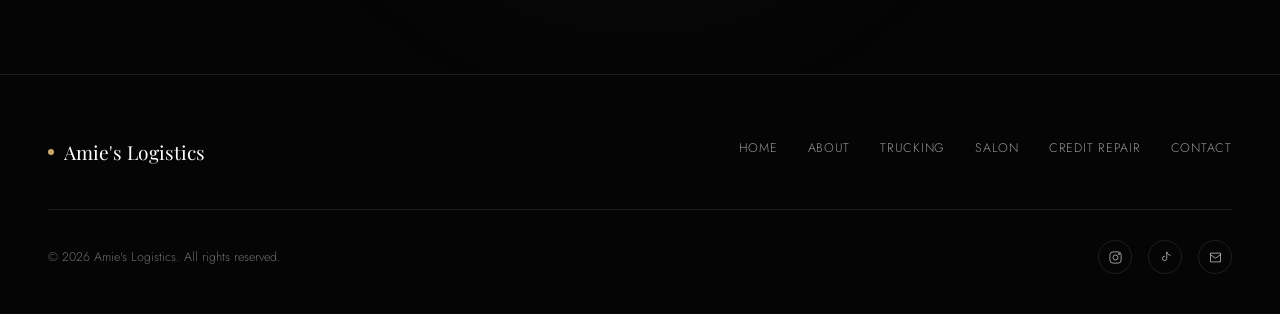
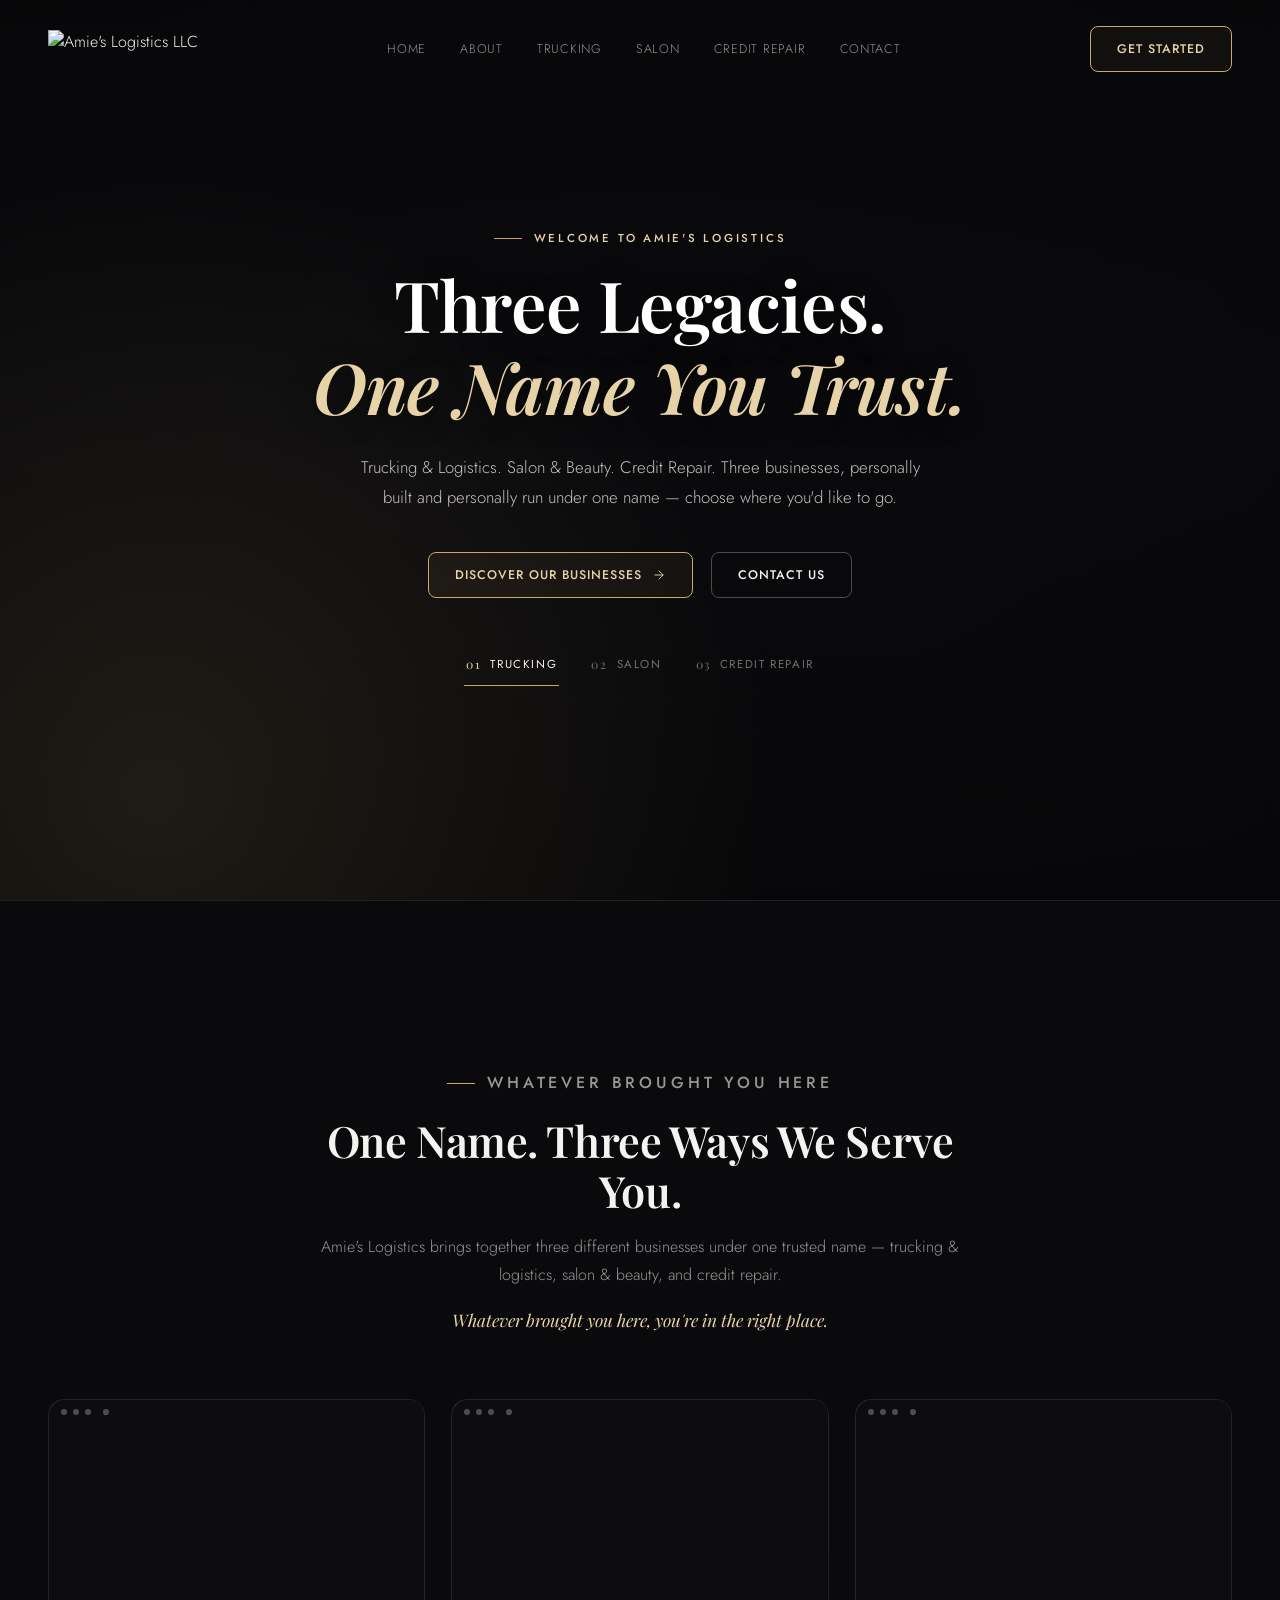
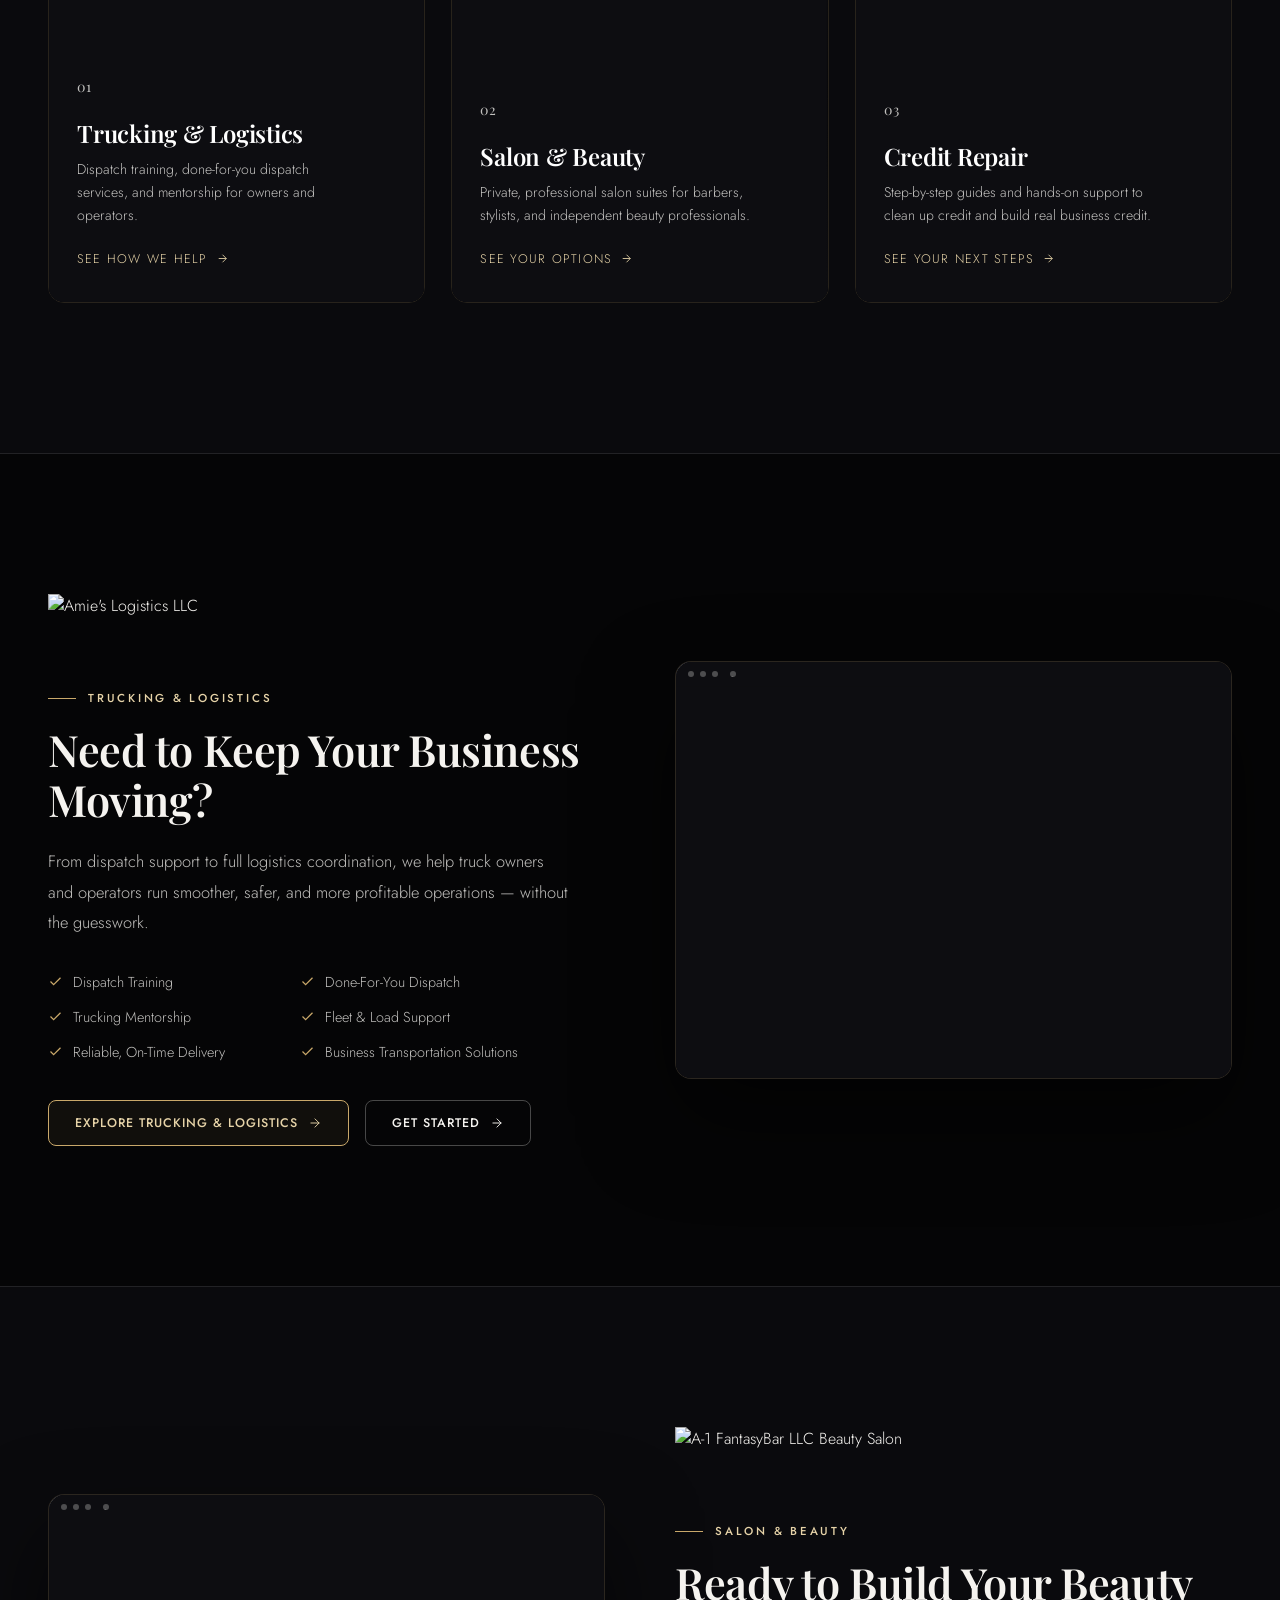
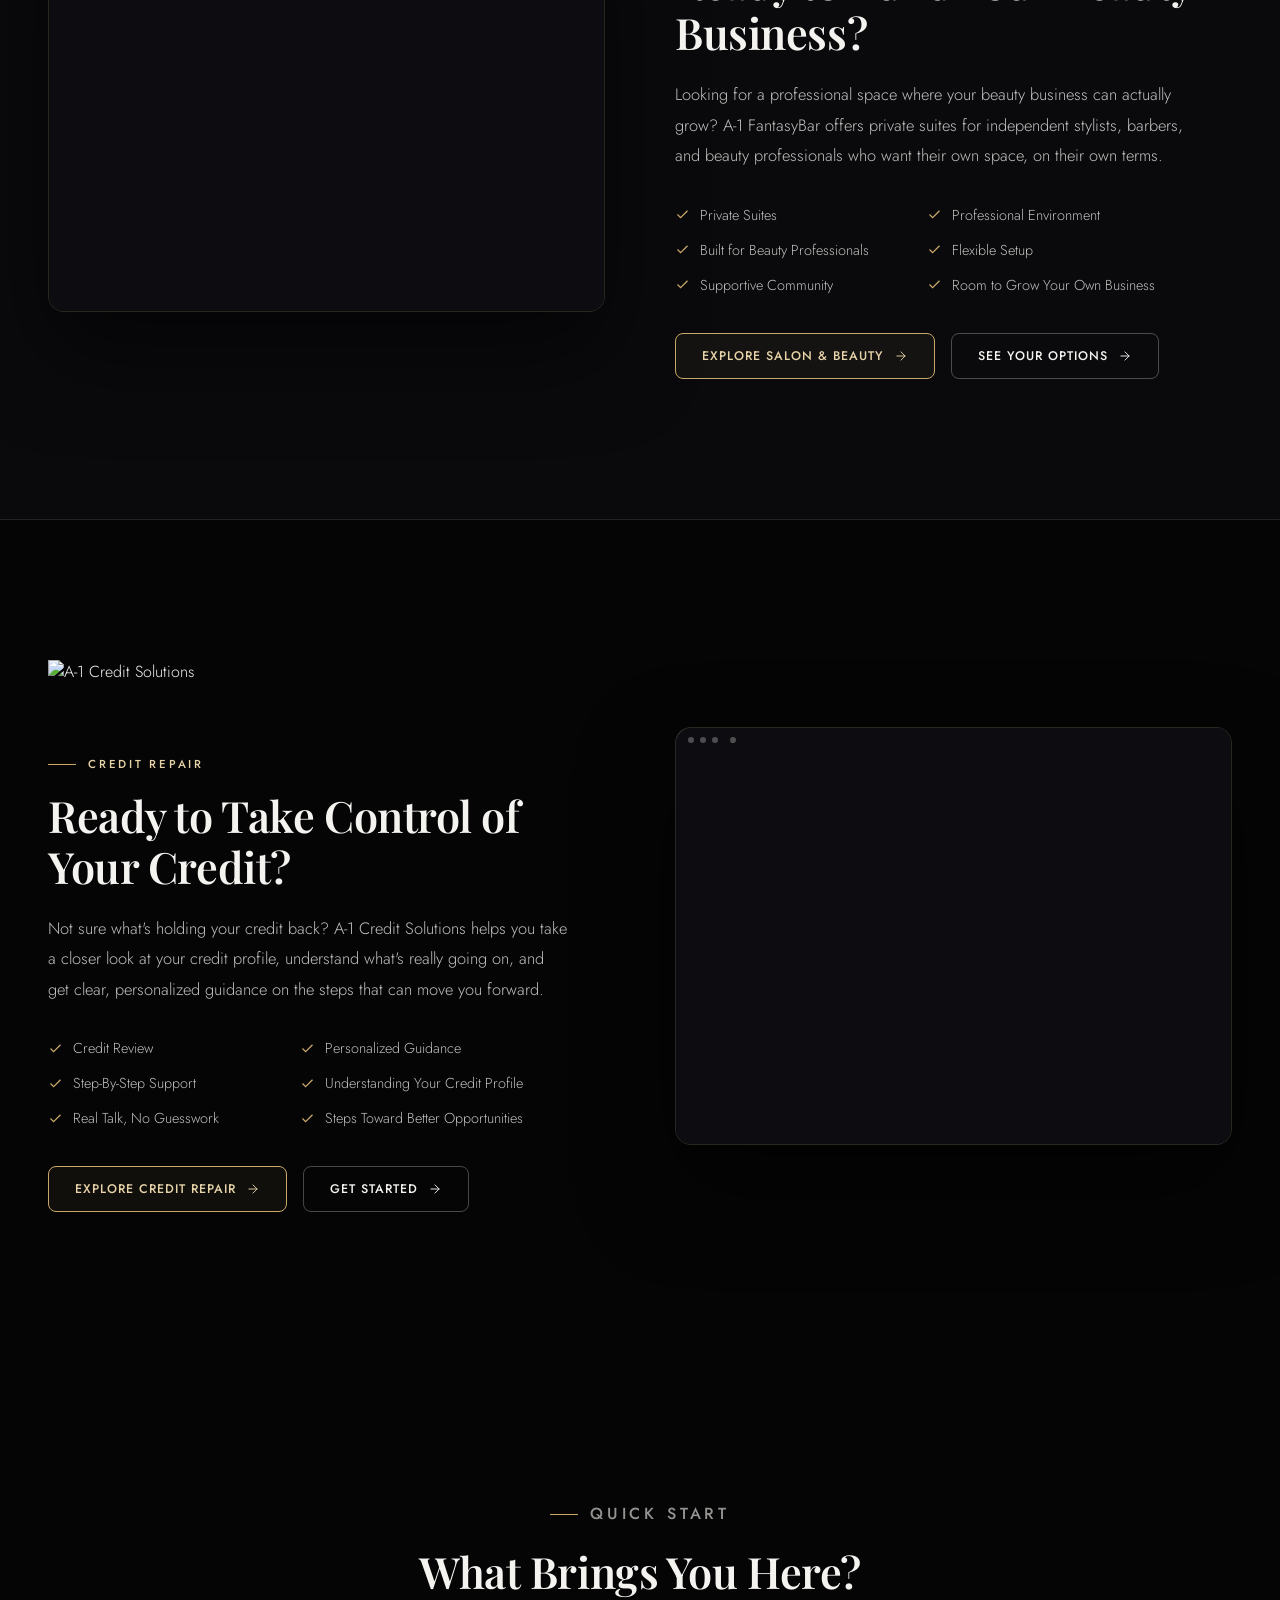
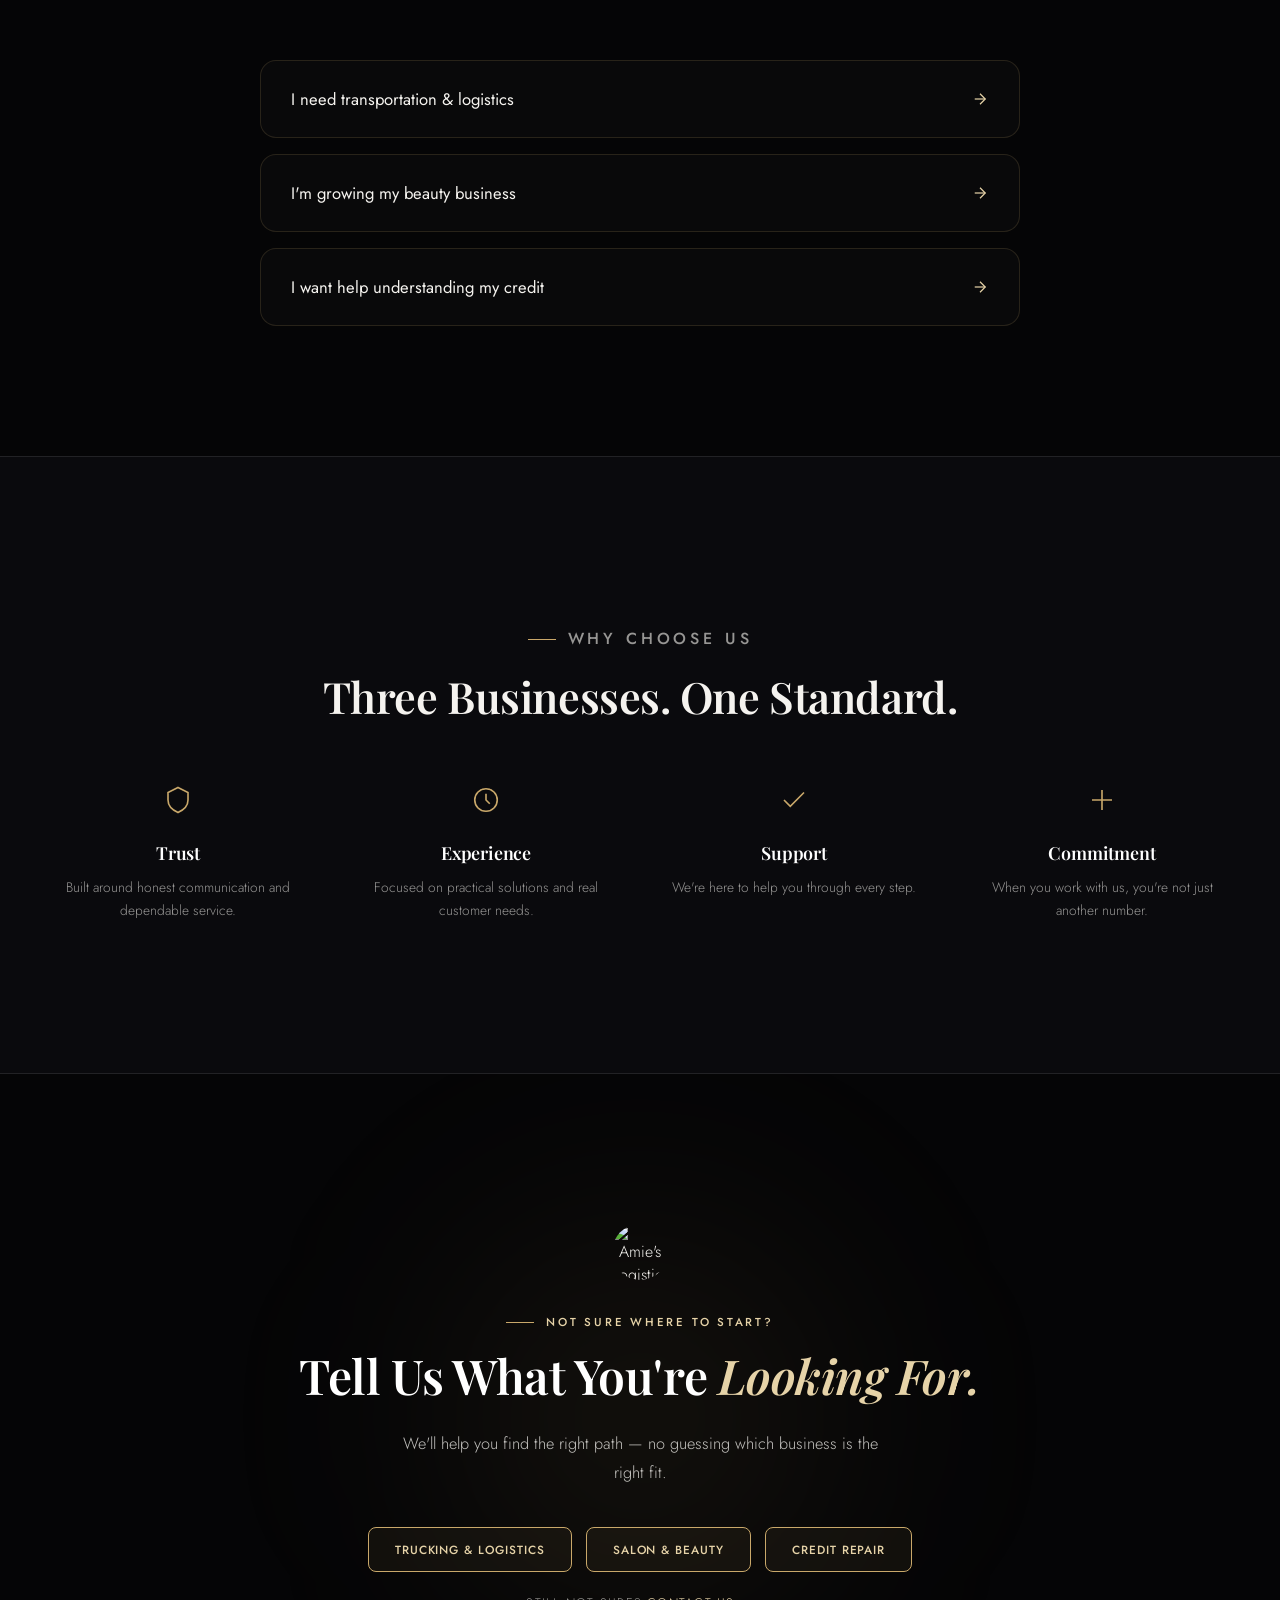
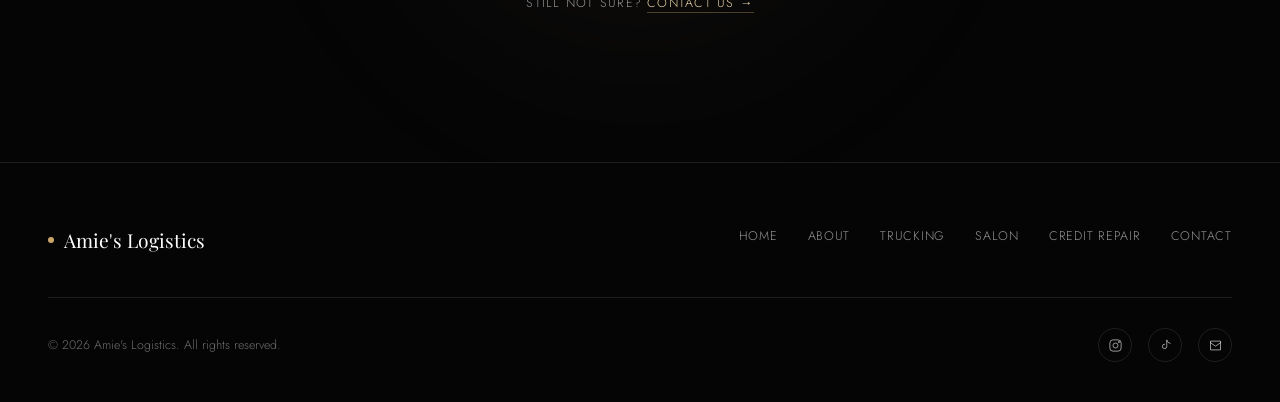
